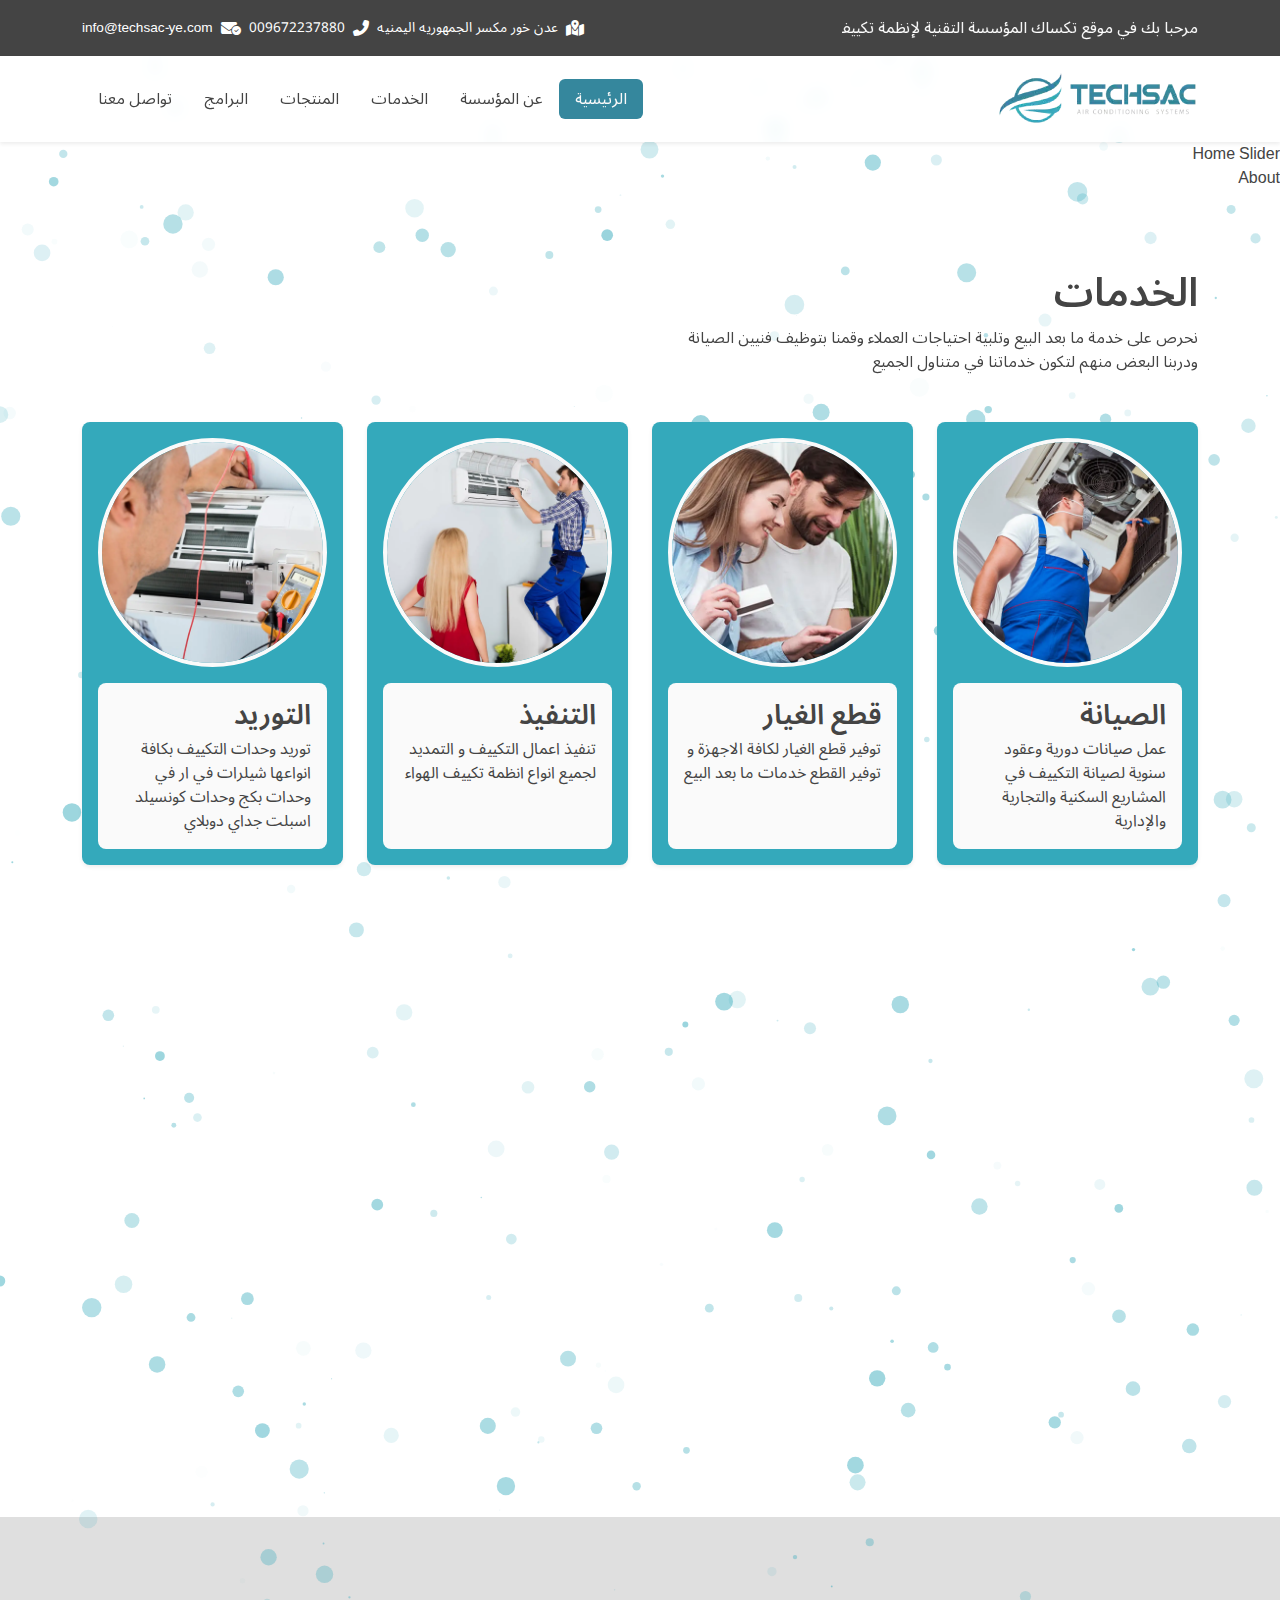
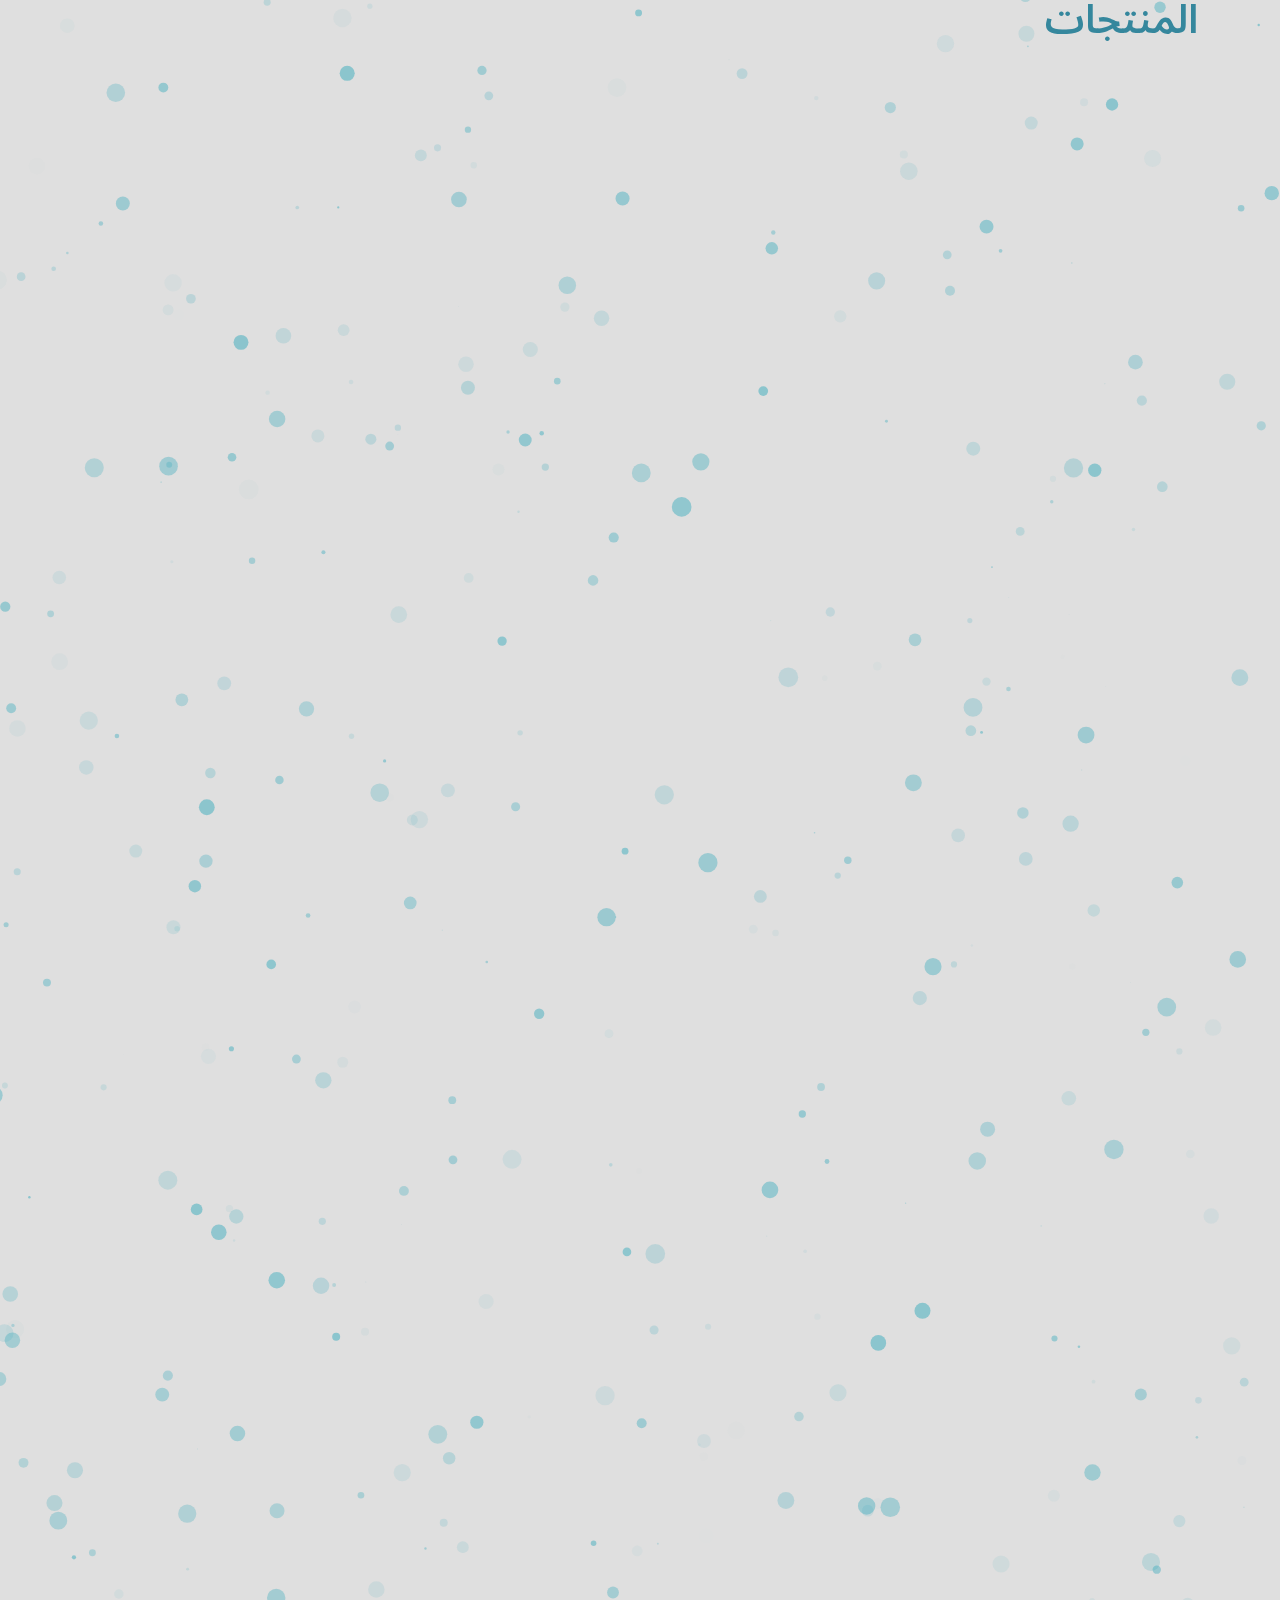
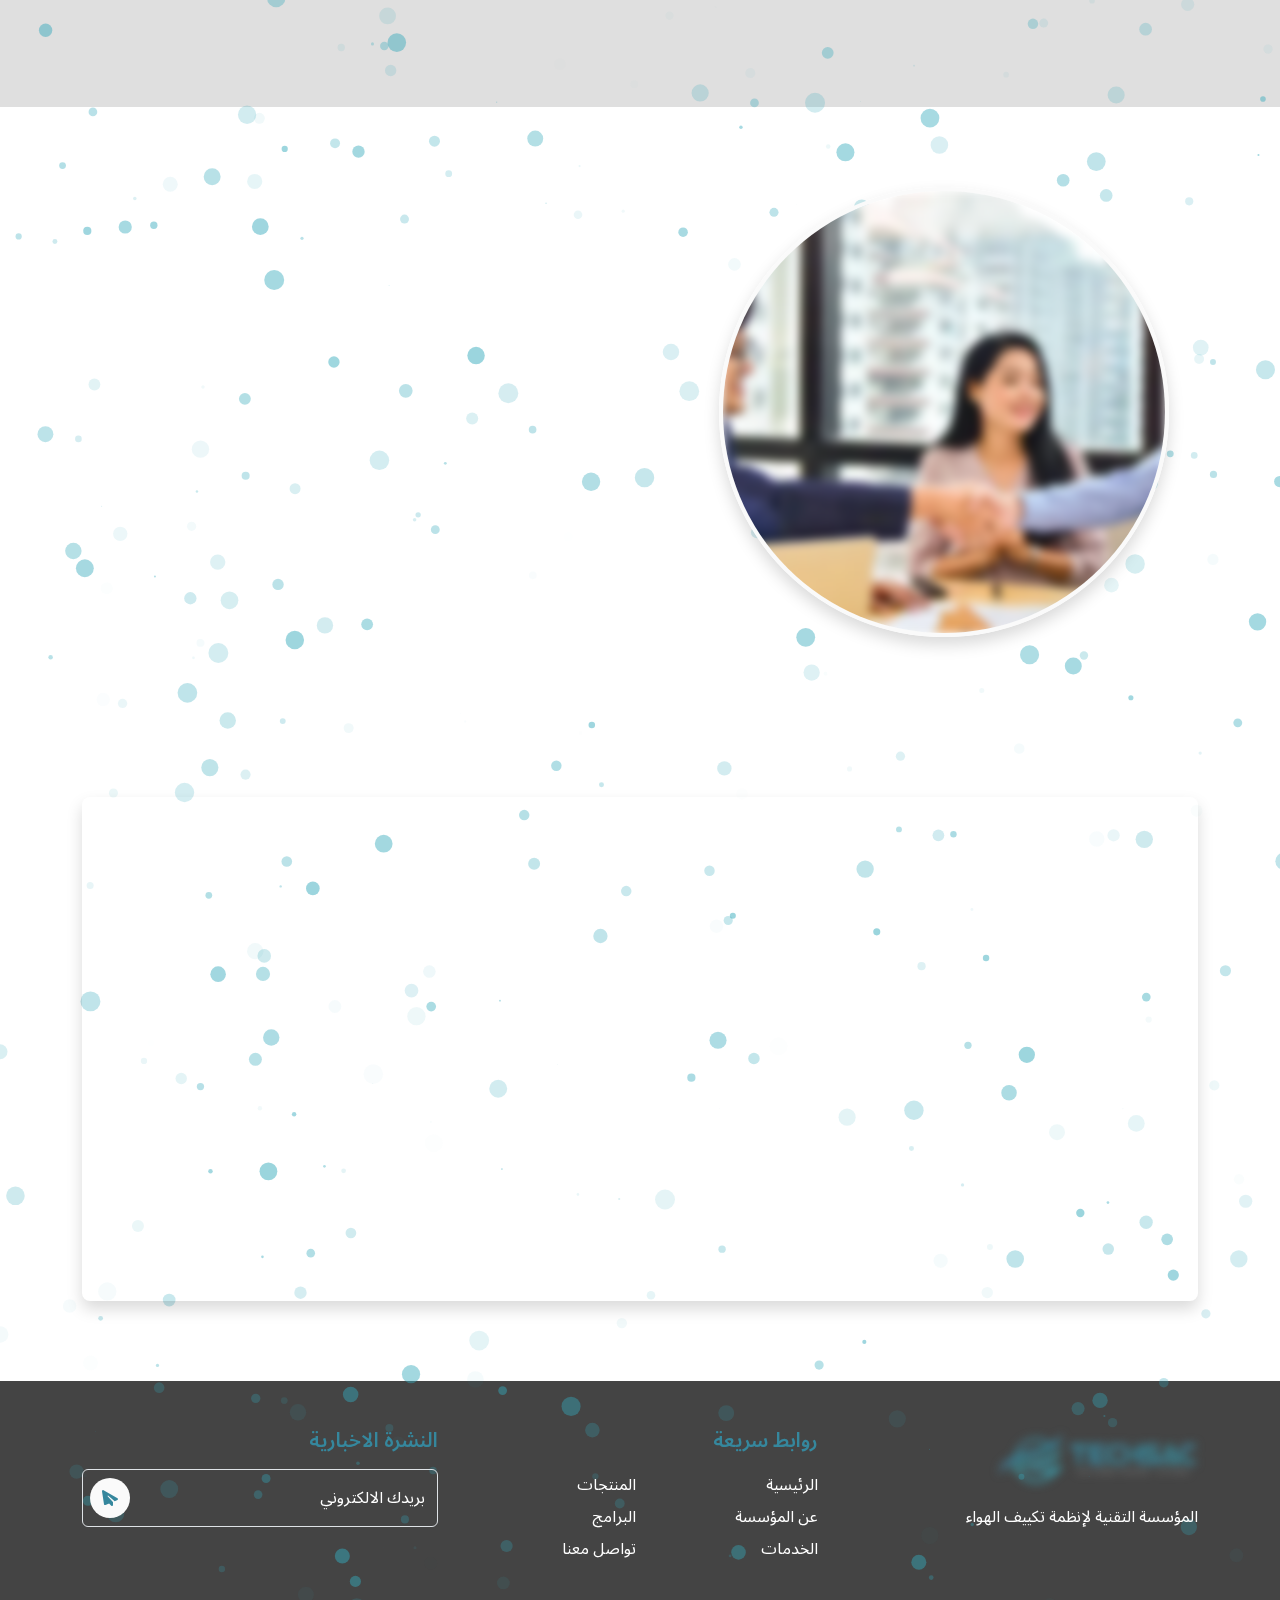
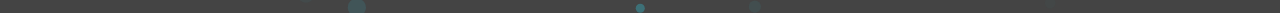
==== index.html @ d9cc4675 "add main files" ====
<!DOCTYPE html>
<html lang="ar" dir="rtl">
  <head>
    <meta charset="UTF-8" />
    <meta name="viewport" content="width=device-width, initial-scale=1.0" />
    <meta name="description" content="" />
    <meta name="keywords" content="" />
    <link rel="shortcut icon" href="favicon.ico" type="image/x-icon" />
    <title>
      تكساك المؤسسة التقنية &#8211; موقع تكساك المؤسسة التقنية لإنظمة تكييف
      الهواء
    </title>

    <link rel="stylesheet" href="icons/css/all.min.css" />
    <link
      rel="stylesheet"
      href="css/bootstrap-5.3.2/css/bootstrap.rtl.min.css"
    />
    <link rel="stylesheet" href="css/animate.min.css" />
    <link rel="stylesheet" href="css/aos.css" />
    <link rel="stylesheet" href="css/main.css" />
  </head>
  <body class="position-relative">
    <!-- Particles -->
    <div id="particles-js" class="particles-js"></div>

    <!-- Animated Cursor -->
    <div id="animatedCursor" class="cursor"></div>

    <div class="w-100 d-flex flex-column justify-content-between app">
      <!-- Start of Top Nav -->
      <div class="top-nav py-3 bg-dark text-white position-relative z-3">
        <div class="container">
          <div class="row justify-content-between align-items-center">
            <div class="col-12 col-lg-4">
              <div class="marque w-100">
                <div>
                  مرحبا بك في موقع تكساك المؤسسة التقنية لإنظمة تكييف الهواء
                </div>
              </div>
            </div>

            <div class="col-lg d-none d-lg-block">
              <div class="d-flex align-items-center gap-2 justify-content-end">
                <div class="d-flex align-items-center gap-2">
                  <i class="fa-solid fa-map-location-dot"></i>
                  <span class="text-sm">عدن خور مكسر الجمهوريه اليمنيه</span>
                </div>

                <a
                  href="tel:009672237880"
                  class="d-flex align-items-center gap-2"
                >
                  <i class="fa-solid fa-phone-flip"></i>
                  <span class="text-sm">009672237880</span>
                </a>

                <a
                  href="mailto:info@techsac-ye.com"
                  class="d-flex align-items-center gap-2"
                >
                  <i class="fa-solid fa-envelope-circle-check"></i>
                  <span class="text-sm">info@techsac-ye.com</span>
                </a>
              </div>
            </div>
          </div>
        </div>
      </div>
      <!-- End of Top Nav -->

      <!-- Start of Navbar -->
      <nav
        id="navbar-example2"
        class="navbar navbar-expand-lg position-sticky top-0 shadow-sm"
      >
        <div class="container">
          <a class="navbar-brand" href="index.html">
            <img
              src="images/logo.webp"
              data-src="images/logo.webp"
              alt="logo"
              width="200"
              height="60"
              class="lazy blur-up"
            />
          </a>

          <button
            class="navbar-toggler"
            type="button"
            data-bs-toggle="collapse"
            data-bs-target="#navbarMobileContent"
            aria-controls="navbarMobileContent"
            aria-expanded="false"
            aria-label="Toggle navigation"
          >
            <span class="navbar-toggler-icon"></span>
          </button>

          <div
            class="collapse navbar-collapse justify-content-lg-end"
            id="navbarMobileContent"
          >
            <ul class="nav nav-pills">
              <li class="nav-item">
                <a class="nav-link" href="#home">الرئيسية</a>
              </li>
              <li class="nav-item">
                <a class="nav-link" href="#about">عن المؤسسة</a>
              </li>
              <li class="nav-item">
                <a class="nav-link" href="#services">الخدمات</a>
              </li>
              <li class="nav-item">
                <a class="nav-link" href="#products">المنتجات</a>
              </li>
              <li class="nav-item">
                <a class="nav-link" href="#programs">البرامج</a>
              </li>
              <li class="nav-item">
                <a class="nav-link" href="#contact">تواصل معنا</a>
              </li>
            </ul>
          </div>
        </div>
      </nav>
      <!-- End of Navbar -->

      <!-- Start of Content -->
      <main
        data-bs-spy="scroll"
        data-bs-target="#navbar-example2"
        data-bs-root-margin="0px 0px -40%"
        data-bs-smooth-scroll="true"
        class="w-100 flex-grow-1"
        tabindex="0"
      >
        <section id="home">Home Slider</section>
        <section id="about">About</section>

        <!-- Start of Services -->
        <section id="services" class="services py-large">
          <div class="container">
            <div class="row mb-5 position-relative z-3">
              <div class="col-12 col-md-6">
                <h2 class="h1 fw-semibold text-dark mb-2">الخدمات</h2>
                <p class="mb-0">
                  نحرص على خدمة ما بعد البيع وتلبية احتياجات العملاء وقمنا
                  بتوظيف فنيين الصيانة ودربنا البعض منهم لتكون خدماتنا في متناول
                  الجميع
                </p>
              </div>
            </div>

            <div class="row gy-4">
              <div
                class="col-12 col-sm-6 col-md-4 col-xl-3 position-relative z-3"
                data-aos="fade-down-left"
              >
                <div class="service-item smooth">
                  <div class="service-item-img">
                    <img
                      src="images/service-1.webp"
                      data-src="images/service-1.webp"
                      alt="service 1"
                      class="lazy blur-up img-fluid smooth"
                    />
                  </div>
                  <div class="service-item-info">
                    <h3 class="fw-semibold service-item-title mb-1 smooth">
                      الصيانة
                    </h3>
                    <p class="mb-0">
                      عمل صيانات دورية وعقود سنوية لصيانة التكييف في المشاريع
                      السكنية والتجارية والإدارية
                    </p>
                  </div>
                </div>
              </div>

              <div
                class="col-12 col-sm-6 col-md-4 col-xl-3 position-relative z-3"
                data-aos="fade-down-left"
                data-aos-delay="100"
              >
                <div class="service-item smooth">
                  <div class="service-item-img">
                    <img
                      src="images/service-2.webp"
                      data-src="images/service-2.webp"
                      alt="service 1"
                      class="lazy blur-up img-fluid smooth"
                    />
                  </div>
                  <div class="service-item-info">
                    <h3 class="fw-semibold service-item-title mb-1 smooth">
                      قطع الغيار
                    </h3>
                    <p class="mb-0">
                      توفير قطع الغيار لكافة الاجهزة و توفير القطع خدمات ما بعد
                      البيع
                    </p>
                  </div>
                </div>
              </div>

              <div
                class="col-12 col-sm-6 col-md-4 col-xl-3 position-relative z-3"
                data-aos="fade-down-left"
                data-aos-delay="200"
              >
                <div class="service-item smooth">
                  <div class="service-item-img">
                    <img
                      src="images/service-3.webp"
                      data-src="images/service-3.webp"
                      alt="service 1"
                      class="lazy blur-up img-fluid smooth"
                    />
                  </div>
                  <div class="service-item-info">
                    <h3 class="fw-semibold service-item-title mb-1 smooth">
                      التنفيذ
                    </h3>
                    <p class="mb-0">
                      تنفيذ اعمال التكييف و التمديد لجميع انواع انظمة تكييف
                      الهواء
                    </p>
                  </div>
                </div>
              </div>

              <div
                class="col-12 col-sm-6 col-md-4 col-xl-3 position-relative z-3"
                data-aos="fade-down-left"
                data-aos-delay="300"
              >
                <div class="service-item smooth">
                  <div class="service-item-img">
                    <img
                      src="images/service-4.webp"
                      data-src="images/service-4.webp"
                      alt="service 1"
                      class="lazy blur-up img-fluid smooth"
                    />
                  </div>
                  <div class="service-item-info">
                    <h3 class="fw-semibold service-item-title mb-1 smooth">
                      التوريد
                    </h3>
                    <p class="mb-0">
                      توريد وحدات التكييف بكافة انواعها شيلرات في ار في وحدات
                      بكج وحدات كونسيلد اسبلت جداي دوبلاي
                    </p>
                  </div>
                </div>
              </div>

              <div
                class="col-12 col-sm-6 col-md-4 col-xl-3 position-relative z-3"
                data-aos="fade-down-left"
                data-aos-delay="400"
              >
                <div class="service-item smooth">
                  <div class="service-item-img">
                    <img
                      src="images/service-5.webp"
                      data-src="images/service-5.webp"
                      alt="service 1"
                      class="lazy blur-up img-fluid smooth"
                    />
                  </div>
                  <div class="service-item-info">
                    <h3 class="fw-semibold service-item-title mb-1 smooth">
                      خدمات ما بعد البيع
                    </h3>
                    <p class="mb-0">
                      جميع خدمات الضمان و الصيانة المقدمة من قبلنا معتمدة من
                      الشركات المصعة حيث يتولى صيانة جهازك مهندسون محترفون و
                      معتمدون و ستتم الصيانة باستخدام قطع الغيار الاصلية
                    </p>
                  </div>
                </div>
              </div>

              <div
                class="col-12 col-sm-6 col-md-4 col-xl-3 position-relative z-3"
                data-aos="fade-down-left"
                data-aos-delay="500"
              >
                <div class="service-item smooth">
                  <div class="service-item-img">
                    <img
                      src="images/service-6.webp"
                      data-src="images/service-6.webp"
                      alt="service 1"
                      class="lazy blur-up img-fluid smooth"
                    />
                  </div>
                  <div class="service-item-info">
                    <h3 class="fw-semibold service-item-title mb-1 smooth">
                      التصميم
                    </h3>
                    <p class="mb-0">
                      تقديم التصاميم المناسبة و المواصفات القياسية للمشروع حسب
                      الانظمة المقترحة
                    </p>
                  </div>
                </div>
              </div>

              <div
                class="col-12 col-sm-6 col-md-4 col-xl-3 position-relative z-3"
                data-aos="fade-down-left"
                data-aos-delay="600"
              >
                <div class="service-item smooth">
                  <div class="service-item-img">
                    <img
                      src="images/service-7.webp"
                      data-src="images/service-7.webp"
                      alt="service 1"
                      class="lazy blur-up img-fluid smooth"
                    />
                  </div>
                  <div class="service-item-info">
                    <h3 class="fw-semibold service-item-title mb-1 smooth">
                      دراسة المشاريع
                    </h3>
                    <p class="mb-0">
                      عمل دراسات للمشاريع لدراسة الاحمال و تقديم الحلول المناسبة
                      لاختيار نوع التكييف لكل مشروع حسب مواصفاته
                    </p>
                  </div>
                </div>
              </div>
            </div>
          </div>
        </section>
        <!-- End of Services -->

        <!-- Start of Products Section -->
        <section id="products" class="products py-large overflow-hidden">
          <div class="container">
            <div class="position-relative z-3">
              <h2 class="fw-semibold h1 mb-5 text-main">المنتجات</h2>

              <ul class="products-grid">
                <li class="product-item smooth" data-aos="zoom-out-left">
                  <img
                    src="images/product-1.webp"
                    data-src="images/product-1.webp"
                    alt="product-1"
                    class="lazy blur-up img-fluid smooth"
                  />
                  <a href="#" class="product-action smooth"
                    >وحدات معالجة الهواء وأنظمة التهوية</a
                  >
                </li>

                <li
                  class="product-item smooth"
                  data-aos="zoom-out-left"
                  data-aos-delay="100"
                >
                  <img
                    src="images/product-2.webp"
                    data-src="images/product-2.webp"
                    alt="product-1"
                    class="lazy blur-up img-fluid smooth"
                  />
                  <a href="#" class="product-action smooth"
                    >المبرّدات وتجهيزات جانب الهواء</a
                  >
                </li>

                <li
                  class="product-item smooth"
                  data-aos="zoom-out-left"
                  data-aos-delay="200"
                >
                  <img
                    src="images/product-3.webp"
                    data-src="images/product-3.webp"
                    alt="product-1"
                    class="lazy blur-up img-fluid smooth"
                  />
                  <a href="#" class="product-action smooth">نظام VRV</a>
                </li>

                <li
                  class="product-item smooth"
                  data-aos="zoom-out-left"
                  data-aos-delay="300"
                >
                  <img
                    src="images/product-4.webp"
                    data-src="images/product-4.webp"
                    alt="product-1"
                    class="lazy blur-up img-fluid smooth"
                  />
                  <a href="#" class="product-action smooth"
                    >الوحدات المثبتة على الجدار</a
                  >
                </li>

                <li
                  class="product-item smooth"
                  data-aos="zoom-out-left"
                  data-aos-delay="400"
                >
                  <img
                    src="images/product-5.webp"
                    data-src="images/product-5.webp"
                    alt="product-1"
                    class="lazy blur-up img-fluid smooth"
                  />
                  <a href="#" class="product-action smooth"
                    >وحدات الوشائع ذات المراوح</a
                  >
                </li>

                <li
                  class="product-item smooth"
                  data-aos="zoom-out-left"
                  data-aos-delay="500"
                >
                  <img
                    src="images/product-6.webp"
                    data-src="images/product-6.webp"
                    alt="product-1"
                    class="lazy blur-up img-fluid smooth"
                  />
                  <a href="#" class="product-action smooth">أنظمة التحكم</a>
                </li>

                <li
                  class="product-item smooth"
                  data-aos="zoom-out-left"
                  data-aos-delay="600"
                >
                  <img
                    src="images/product-7.webp"
                    data-src="images/product-7.webp"
                    alt="product-1"
                    class="lazy blur-up img-fluid smooth"
                  />
                  <a href="#" class="product-action smooth"
                    >الوحدات المعلقة على السقف</a
                  >
                </li>

                <li
                  class="product-item smooth"
                  data-aos="zoom-out-left"
                  data-aos-delay="700"
                >
                  <img
                    src="images/product-8.webp"
                    data-src="images/product-8.webp"
                    alt="product-1"
                    class="lazy blur-up img-fluid smooth"
                  />
                  <a href="#" class="product-action smooth">
                    الوحدات المخفية في الأسقف</a
                  >
                </li>

                <li
                  class="product-item smooth"
                  data-aos="zoom-out-left"
                  data-aos-delay="800"
                >
                  <img
                    src="images/product-9.webp"
                    data-src="images/product-9.webp"
                    alt="product-1"
                    class="lazy blur-up img-fluid smooth"
                  />
                  <a href="#" class="product-action smooth"> وحدة الكاسيت</a>
                </li>

                <li
                  class="product-item smooth"
                  data-aos="zoom-out-left"
                  data-aos-delay="900"
                >
                  <img
                    src="images/product-10.webp"
                    data-src="images/product-10.webp"
                    alt="product-1"
                    class="lazy blur-up img-fluid smooth"
                  />
                  <a href="#" class="product-action smooth">
                    الوحدات الواقفة على الأرض المخفية</a
                  >
                </li>

                <li
                  class="product-item smooth"
                  data-aos="zoom-out-left"
                  data-aos-delay="1000"
                >
                  <img
                    src="images/product-11.webp"
                    data-src="images/product-11.webp"
                    alt="product-1"
                    class="lazy blur-up img-fluid smooth"
                  />
                  <a href="#" class="product-action smooth"
                    >وحدات الأسطح | Daikin</a
                  >
                </li>

                <li
                  class="product-item smooth"
                  data-aos="zoom-out-left"
                  data-aos-delay="1100"
                >
                  <img
                    src="images/product-12.webp"
                    data-src="images/product-12.webp"
                    alt="product-1"
                    class="lazy blur-up img-fluid smooth"
                  />
                  <a href="#" class="product-action smooth">
                    الوحدات الواقفة على الأرض</a
                  >
                </li>

                <li
                  class="product-item smooth"
                  data-aos="zoom-out-left"
                  data-aos-delay="1200"
                >
                  <img
                    src="images/product-13.webp"
                    data-src="images/product-13.webp"
                    alt="product-1"
                    class="lazy blur-up img-fluid smooth"
                  />
                  <a href="#" class="product-action smooth">تنقية الهواء </a>
                </li>

                <li
                  class="product-item smooth"
                  data-aos="zoom-out-left"
                  data-aos-delay="1300"
                >
                  <img
                    src="images/product-14.webp"
                    data-src="images/product-14.webp"
                    alt="product-1"
                    class="lazy blur-up img-fluid smooth"
                  />
                  <a href="#" class="product-action smooth">
                    Pre Fabricated Modular Solution
                  </a>
                </li>

                <li
                  class="product-item smooth"
                  data-aos="zoom-out-left"
                  data-aos-delay="1400"
                >
                  <img
                    src="images/product-15.webp"
                    data-src="images/product-15.webp"
                    alt="product-1"
                    class="lazy blur-up img-fluid smooth"
                  />
                  <a href="#" class="product-action smooth">التجميد</a>
                </li>

                <li
                  class="product-item smooth"
                  data-aos="zoom-out-left"
                  data-aos-delay="1500"
                >
                  <img
                    src="images/product-16.webp"
                    data-src="images/product-16.webp"
                    alt="product-1"
                    class="lazy blur-up img-fluid smooth"
                  />
                  <a href="#" class="product-action smooth">
                    Daikin Air filtration Unit
                  </a>
                </li>
              </ul>
            </div>
          </div>
        </section>
        <!-- End of Products Section -->

        <!-- Start of Programs -->
        <section id="programs" class="programs py-large overflow-hidden">
          <div class="container">
            <div
              class="d-flex flex-column flex-md-row align-items-center gap-5 justify-content-center"
            >
              <div
                class="programs-img shadow mx-auto animate__animated animate__delay-1s animate__bounce animate__slower animate__infinite"
              >
                <img
                  src="images/program.webp"
                  data-src="images/program.webp"
                  alt="programs"
                  width="530"
                  height="400"
                  class="lazy blur-up img-fluid"
                />
              </div>

              <div
                class="program-info shadow-lg px-4 py-5 text-white mx-auto"
                data-aos="fade-right"
              >
                <h2 class="h1 fw-semibold mb-4">البرنامج</h2>
                <ul>
                  <li class="prgoram-item d-flex align-items-center gap-3 py-2">
                    <div class="icon">
                      <i class="fa-solid fa-check-double"></i>
                    </div>
                    <p class="mb-0">
                      نسعى حالياً للتنسيق مع الجهات الحكومية لمعرفة مشاريعهم
                      المستقبليه وخططهم
                    </p>
                  </li>
                  <li class="prgoram-item d-flex align-items-center gap-3 py-2">
                    <div class="icon">
                      <i class="fa-solid fa-check-double"></i>
                    </div>
                    <p class="mb-0">نجري مسح للاسواق في مختلف المناطق</p>
                  </li>
                  <li class="prgoram-item d-flex align-items-center gap-3 py-2">
                    <div class="icon">
                      <i class="fa-solid fa-check-double"></i>
                    </div>
                    <p class="mb-0">
                      معرفة حجم السوق حيث اننا نسعى الى الحصول على اكبر حصة في
                      سوق اجهزة التكييف بمختلف انواعها
                    </p>
                  </li>
                </ul>
              </div>
            </div>
          </div>
        </section>
        <!-- End of Programs -->

        <!-- Start of Contact Section -->
        <section id="contact" class="contact py-large overflow-hidden">
          <div class="container">
            <div
              class="d-md-flex position-relative z-3 w-100 shadow"
              style="border-radius: var(--radius, 8px)"
            >
              <!-- Start of Contact Info -->
              <div
                class="contact-info px-4 py-5 text-white"
                data-aos="fade-left"
              >
                <div class="mb-5">
                  <h2 class="h1 fw-semibold mb-2">تواصل معنا</h2>
                  <p class="mb-0">
                    تواصل معنا عبر الرسائل و سيتم الرد عليك في اسرع وقت
                  </p>
                </div>

                <ul>
                  <li
                    class="d-flex align-items-center gap-3 py-2"
                    data-aos="fade-down-left"
                    data-aos-delay="500"
                  >
                    <span
                      class="icon d-flex justify-content-center align-items-center rounded-circle flex-shrink-0 animate__animated animate__pulse animate__delay-1s animate__infinite animate__slow"
                    >
                      <i class="fa-solid fa-map-location-dot fa-lg"></i>
                    </span>
                    <address class="mb-0">
                      <h3 class="h4 mb-0 fw-semibold mb-1">العنوان</h3>
                      <p class="mb-0">عدن خور مكسر الجمهوريه اليمنيه</p>
                    </address>
                  </li>

                  <li
                    class="py-2"
                    data-aos="fade-down-left"
                    data-aos-delay="600"
                  >
                    <a
                      href="tel:009672237880"
                      class="d-flex align-items-center gap-3"
                    >
                      <span
                        class="icon d-flex justify-content-center align-items-center rounded-circle flex-shrink-0 animate__animated animate__pulse animate__delay-1s animate__infinite animate__slow"
                      >
                        <i class="fa-solid fa-phone-flip fa-lg"></i>
                      </span>
                      <div>
                        <h3 class="h4 mb-0 fw-semibold mb-1">الهاتف</h3>
                        <p class="mb-0">009672237880</p>
                      </div>
                    </a>
                  </li>

                  <li
                    class="py-2"
                    data-aos="fade-down-left"
                    data-aos-delay="700"
                  >
                    <a
                      href="mailto:info@techsac-ye.com"
                      class="d-flex align-items-center gap-3"
                    >
                      <span
                        class="icon d-flex justify-content-center align-items-center rounded-circle flex-shrink-0 animate__animated animate__pulse animate__delay-1s animate__infinite animate__slow"
                      >
                        <i class="fa-solid fa-envelope-circle-check fa-lg"></i>
                      </span>
                      <div>
                        <h3 class="h4 mb-0 fw-semibold mb-1">
                          البريد الالكتروني
                        </h3>
                        <p class="mb-0">info@techsac-ye.com</p>
                      </div>
                    </a>
                  </li>
                </ul>
              </div>
              <!-- End of Contact Info -->

              <!-- Start of Contact Form -->
              <form class="contact-form px-4 py-5" data-aos="fade-right">
                <div class="form-floating mb-4">
                  <input
                    type="text"
                    class="form-control"
                    id="userName"
                    placeholder="الاسم"
                  />
                  <label for="userName">الاسم</label>
                </div>

                <div class="form-floating mb-4">
                  <input
                    type="text"
                    class="form-control"
                    id="userEmail"
                    placeholder="البريد الالكتروني"
                  />
                  <label for="userEmail">البريد الالكتروني</label>
                </div>

                <div class="form-floating mb-4">
                  <textarea
                    class="form-control"
                    placeholder="الرسالة"
                    id="userMessage"
                  ></textarea>
                  <label for="userMessage">الرسالة</label>
                </div>

                <button type="submit" class="btn btn-main w-100">
                  <span class="position-relative">ارسال الرسالة</span>
                </button>
              </form>
              <!-- End of Contact Form -->
            </div>
          </div>
        </section>
        <!-- End of Contact Section -->
      </main>
      <!-- End of Content -->

      <!-- Start of Footer -->
      <footer class="bg-dark py-5 text-white footer">
        <div class="container position-relative z-3">
          <div class="row gy-4">
            <div class="col-12 col-sm-5 col-md-4">
              <img
                src="images/logo.webp"
                data-src="images/logo.webp"
                alt="logo"
                width="200"
                height="60"
                class="lazy blur-up img-fluid"
              />
              <p class="mb-0 mt-3">المؤسسة التقنية لإنظمة تكييف الهواء</p>
            </div>

            <div class="col-12 col-sm col-md-4">
              <h2 class="h5 fw-semibold text-main">روابط سريعة</h2>
              <ul class="links mt-3">
                <li class="nav-item">
                  <a class="nav-link" href="#home"> الرئيسية </a>
                </li>
                <li class="nav-item">
                  <a class="nav-link" href="#about"> عن المؤسسة </a>
                </li>
                <li class="nav-item">
                  <a class="nav-link" href="#services"> الخدمات </a>
                </li>
                <li class="nav-item">
                  <a class="nav-link" href="#products"> المنتجات </a>
                </li>
                <li class="nav-item">
                  <a class="nav-link" href="#programs"> البرامج </a>
                </li>
                <li class="nav-item">
                  <a class="nav-link" href="#contact"> تواصل معنا </a>
                </li>
              </ul>
            </div>

            <div class="col-12 col-md-4">
              <h2 class="h5 fw-semibold text-main">النشرة الاخبارية</h2>
              <form class="form-floating position-relative mt-3 newsletter">
                <input
                  type="email"
                  class="form-control"
                  id="newsLetterInput"
                  placeholder="أدخل بريدك الالكنروني"
                />
                <label for="newsLetterInput">بريدك الالكتروني</label>

                <button type="submit">
                  <i class="fa-solid fa-paper-plane"></i>
                </button>
              </form>
            </div>
          </div>
        </div>
      </footer>
      <!-- End of Footer -->
    </div>

    <script src="js/bootstrap-5.3.2/js/bootstrap.bundle.min.js" defer></script>
    <script src="js/jquery-3.6.0.min.js" defer></script>
    <script src="js/lazyload.min.js" defer></script>
    <script src="js/aos.js" defer></script>
    <script src="js/particles.min.js" defer></script>
    <script src="js/main.js" defer></script>
  </body>
</html>
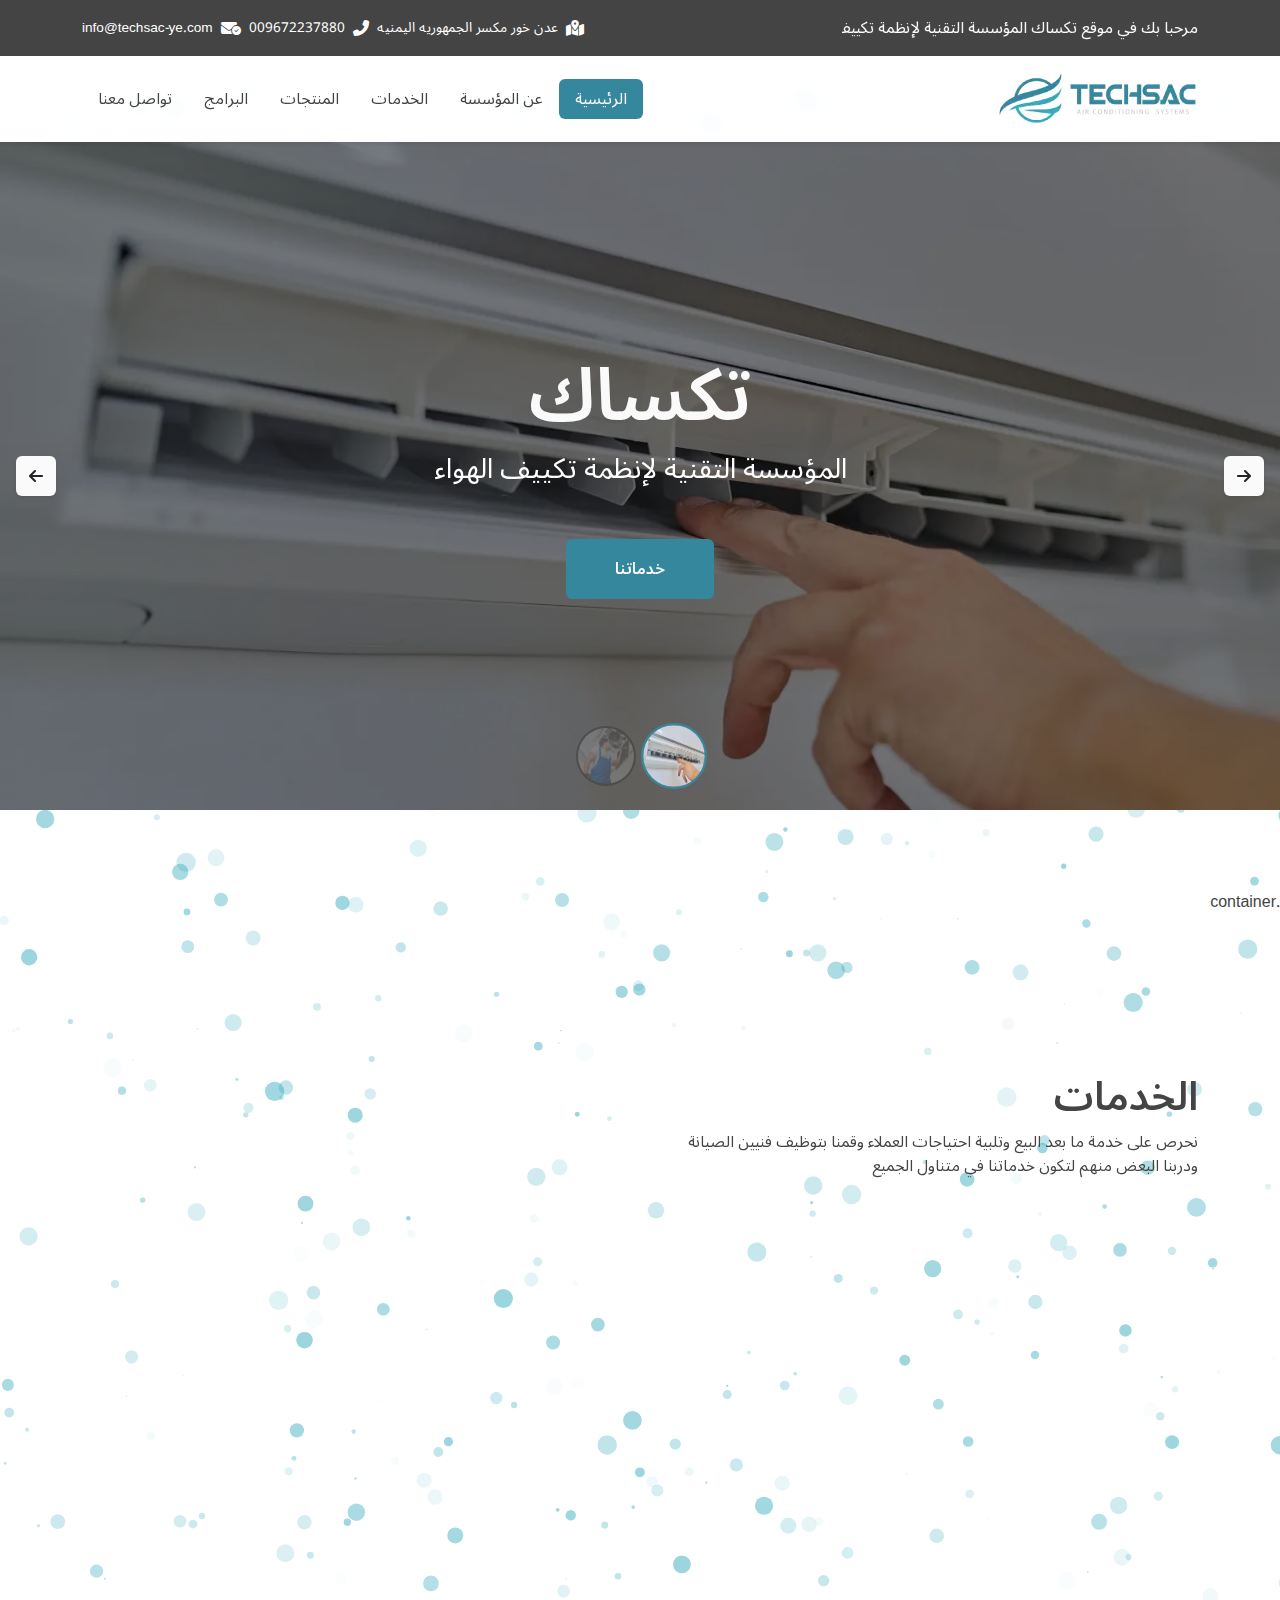
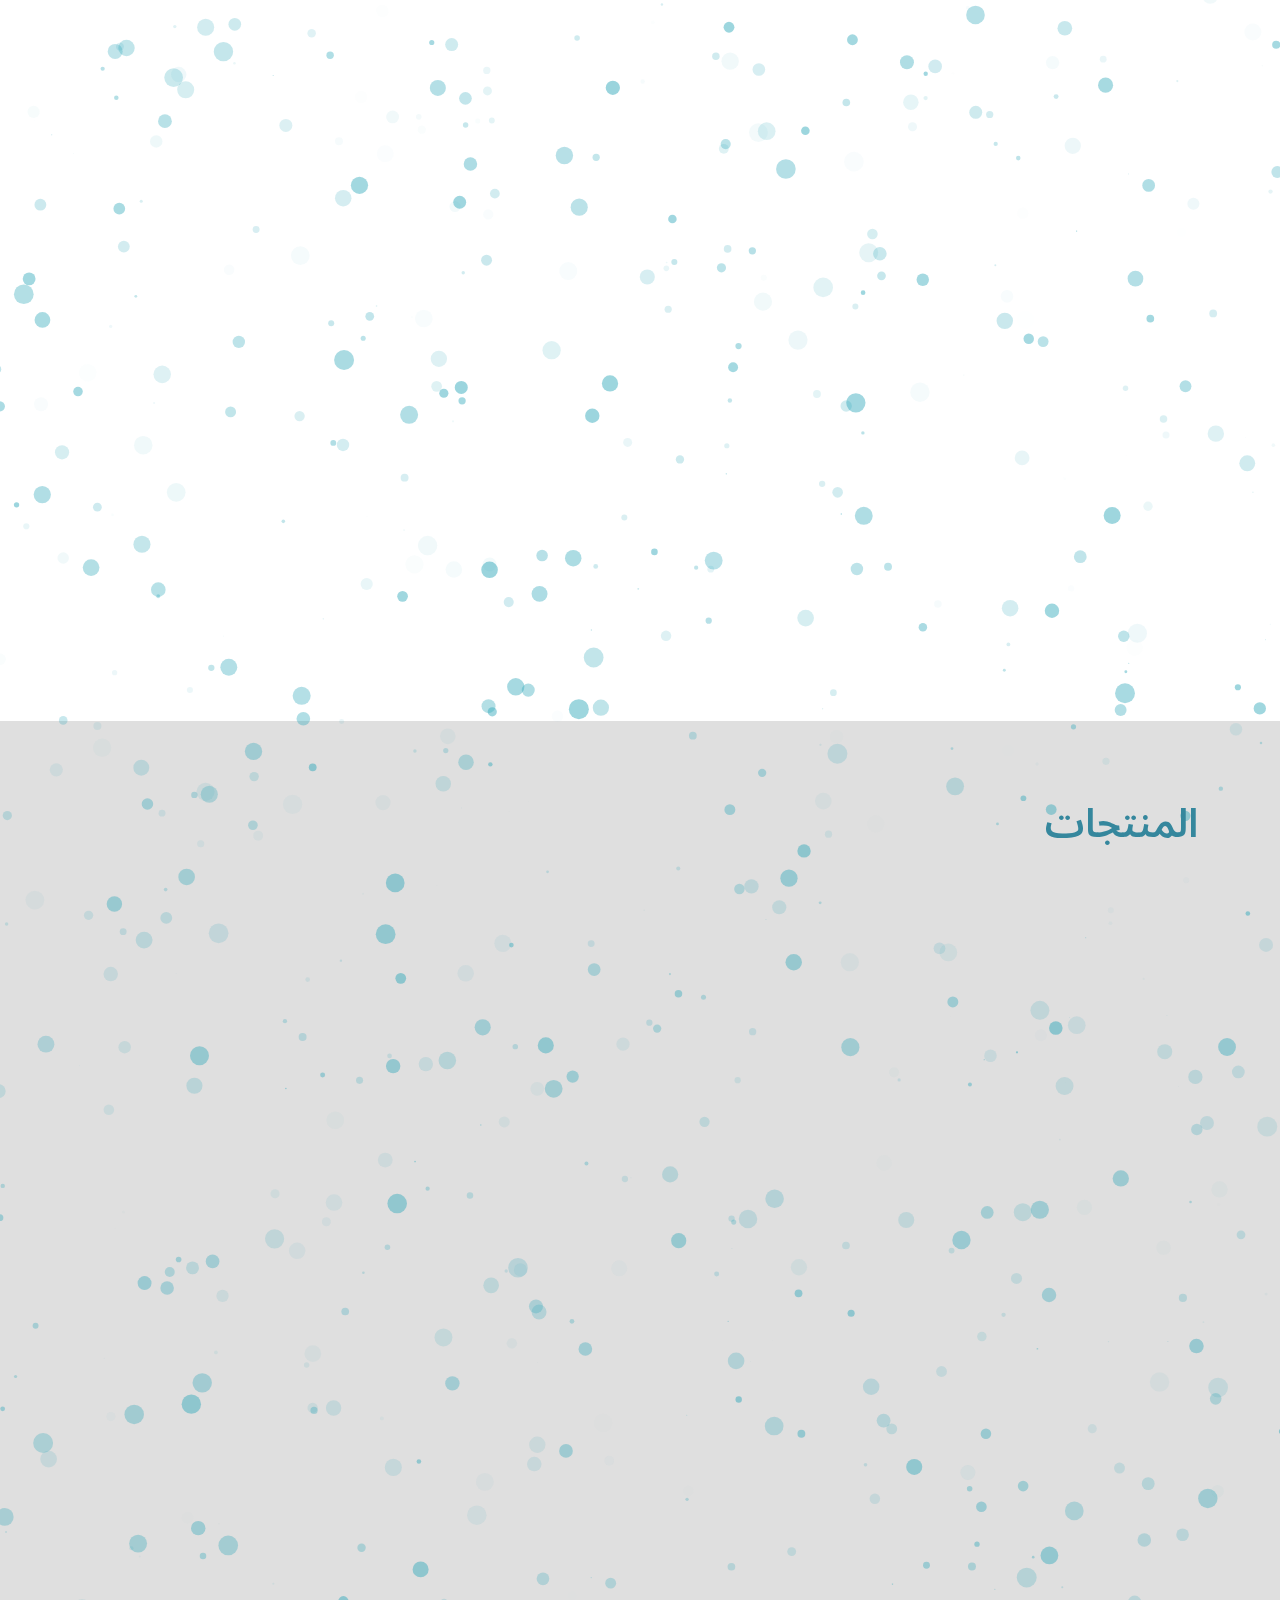
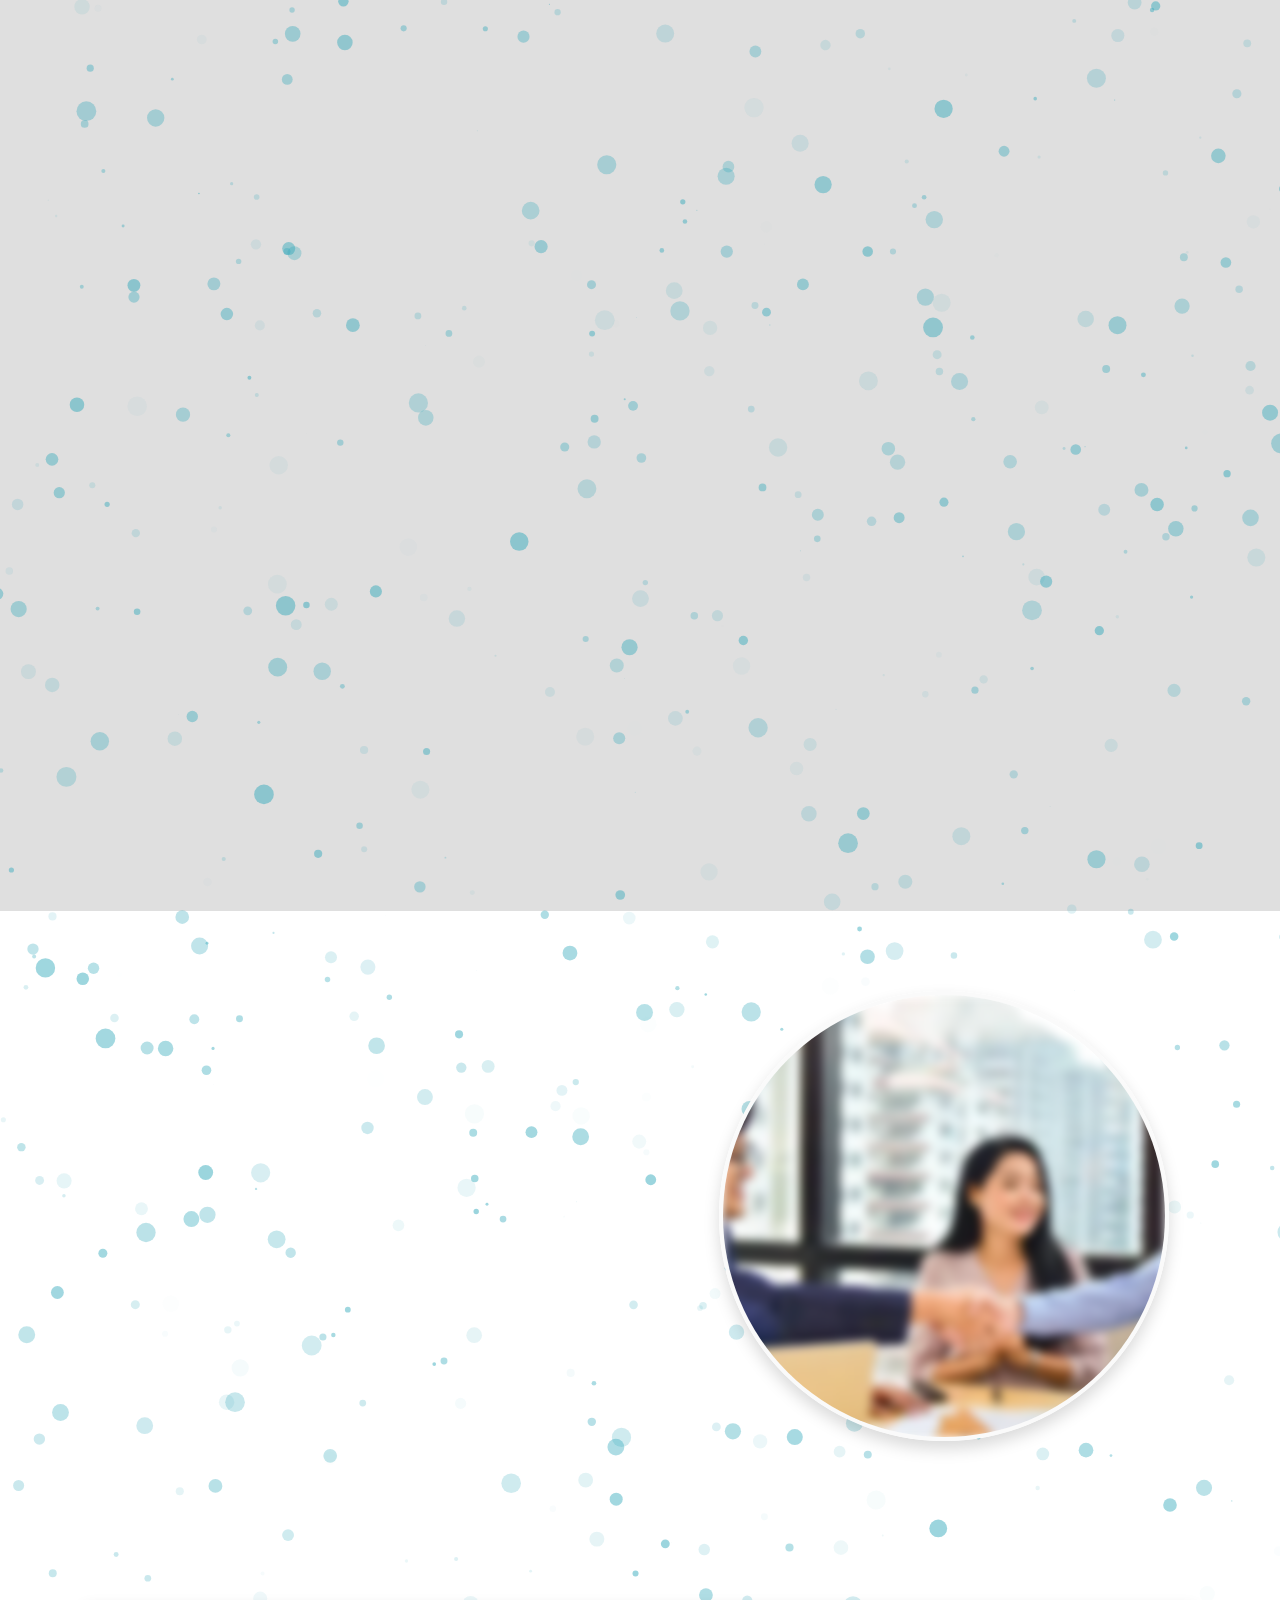
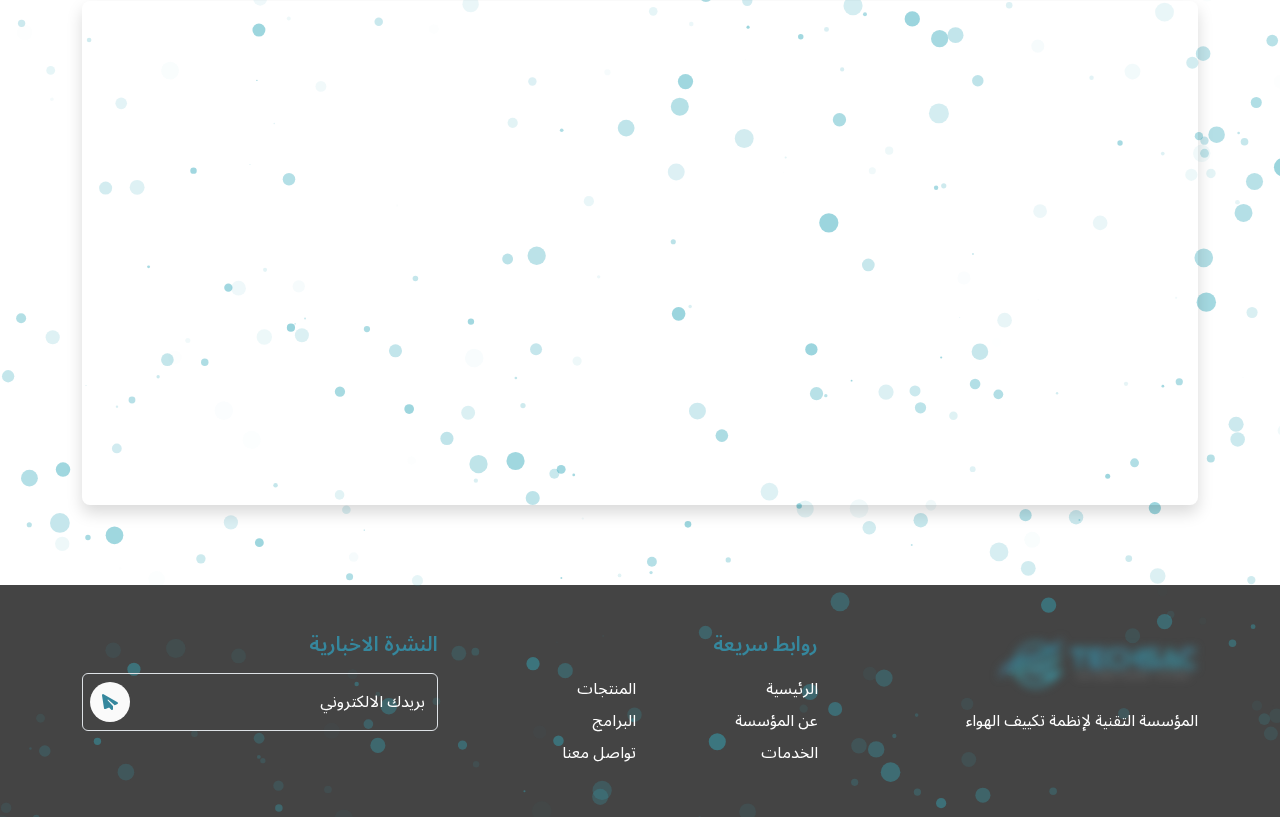
==== commit 3bf73af3: "add banner" ====
--- a/index.html
+++ b/index.html
@@ -16,6 +16,7 @@
       rel="stylesheet"
       href="css/bootstrap-5.3.2/css/bootstrap.rtl.min.css"
     />
+    <link rel="stylesheet" href="css/swiper-bundle.min.css" />
     <link rel="stylesheet" href="css/animate.min.css" />
     <link rel="stylesheet" href="css/aos.css" />
     <link rel="stylesheet" href="css/main.css" />
@@ -136,8 +137,110 @@
         class="w-100 flex-grow-1"
         tabindex="0"
       >
-        <section id="home">Home Slider</section>
-        <section id="about">About</section>
+        <!-- Start of Banner Section -->
+        <section id="home" class="banner-slider">
+          <div class="swiper z-3" id="bannerSlider">
+            <div class="swiper-wrapper">
+              <div class="swiper-slide overflow-hidden">
+                <div class="slide-item" data-swiper-parallax-x="35%">
+                  <img
+                    data-src="images/banner-2.webp"
+                    alt="banner 1"
+                    class="slide-item-img swiper-lazy"
+                  />
+                  <div class="swiper-lazy-preloader"></div>
+                  <div class="container">
+                    <div class="slide-item-info">
+                      <h1
+                        data-swiper-parallax="-700"
+                        data-swiper-parallax-duration="1500"
+                        data-swiper-parallax-opacity="0"
+                        class="slide-item-title"
+                      >
+                        تكساك
+                      </h1>
+                      <p
+                        class="fs-3 text-white mb-5"
+                        data-swiper-parallax="-1000"
+                        data-swiper-parallax-duration="1700"
+                        data-swiper-parallax-opacity="0"
+                      >
+                        المؤسسة التقنية لإنظمة تكييف الهواء
+                      </p>
+
+                      <a
+                        href="#services"
+                        class="btn btn-main px-5"
+                        data-swiper-parallax="-1000"
+                        data-swiper-parallax-duration="1700"
+                        data-swiper-parallax-opacity="0"
+                      >
+                        <span class="position-relative">خدماتنا</span>
+                      </a>
+                    </div>
+                  </div>
+                </div>
+              </div>
+
+              <div class="swiper-slide overflow-hidden">
+                <div class="slide-item" data-swiper-parallax-x="35%">
+                  <img
+                    data-src="images/service-1.webp"
+                    alt="banner 1"
+                    class="slide-item-img swiper-lazy"
+                  />
+                  <div class="swiper-lazy-preloader"></div>
+                  <div class="container">
+                    <div class="slide-item-info">
+                      <h1
+                        data-swiper-parallax="-700"
+                        data-swiper-parallax-duration="1500"
+                        data-swiper-parallax-opacity="0"
+                        class="slide-item-title"
+                      >
+                        تكساك
+                      </h1>
+                      <p
+                        class="fs-3 text-white mb-5"
+                        data-swiper-parallax="-1000"
+                        data-swiper-parallax-duration="1700"
+                        data-swiper-parallax-opacity="0"
+                      >
+                        توريد وتركيب افضل المنتجات مثل
+                        <br />
+                        دايكن وترين وكارير وبترا ويورك وال جي
+                      </p>
+
+                      <a
+                        href="#services"
+                        class="btn btn-main px-5"
+                        data-swiper-parallax="-1000"
+                        data-swiper-parallax-duration="1700"
+                        data-swiper-parallax-opacity="0"
+                      >
+                        <span class="position-relative">خدماتنا</span>
+                      </a>
+                    </div>
+                  </div>
+                </div>
+              </div>
+            </div>
+
+            <button type="button" class="btn swiper-btn-next smooth">
+              <i class="fa-solid fa-arrow-right"></i>
+            </button>
+            <button type="button" class="btn swiper-btn-prev smooth">
+              <i class="fa-solid fa-arrow-left"></i>
+            </button>
+
+            <div class="swiper-pagination"></div>
+          </div>
+        </section>
+        <!-- End of Banner Section -->
+
+        <!-- Start of About Section -->
+        <section id="about" class="about py-large">.container</section>
+        <!-- End of About Section -->
 
         <!-- Start of Services -->
         <section id="services" class="services py-large">
@@ -839,7 +942,8 @@
     </div>
 
     <script src="js/bootstrap-5.3.2/js/bootstrap.bundle.min.js" defer></script>
-    <script src="js/jquery-3.6.0.min.js" defer></script>
+    <script src="js/swiper-8.4.6/js/swiper-bundle.min.js" defer></script>
+    <!-- <script src="js/jquery-3.6.0.min.js" defer></script> -->
     <script src="js/lazyload.min.js" defer></script>
     <script src="js/aos.js" defer></script>
     <script src="js/particles.min.js" defer></script>
--- a/css/main.css
+++ b/css/main.css
@@ -110,6 +110,9 @@
   overflow: hidden;
   z-index: 0;
   white-space: nowrap;
+  display: inline-flex;
+  justify-content: center;
+  align-items: center;
 }
 .btn.btn-main::before {
   content: "";
@@ -164,6 +167,102 @@
 }
 /* End of Top Nav */
 
+/* Start of Banner */
+.banner-slider .slide-item {
+  height: calc(90vh - 86px - 56px);
+  position: relative;
+  overflow: hidden;
+  display: flex;
+  align-items: center;
+  justify-content: center;
+}
+.banner-slider .slide-item::before {
+  content: "";
+  position: absolute;
+  top: 0;
+  left: 0;
+  right: 0;
+  height: 100%;
+  width: 100%;
+  background-color: rgba(0, 0, 0, 0.5);
+  z-index: 4;
+}
+.banner-slider .slide-item .slide-item-img {
+  position: absolute;
+  left: 0;
+  right: 0;
+  top: 0;
+  width: 100%;
+  height: 100%;
+  object-fit: cover;
+}
+.banner-slider .slide-item .slide-item-info {
+  position: relative;
+  z-index: 5;
+  display: flex;
+  flex-direction: column;
+  justify-content: center;
+  align-items: center;
+}
+.banner-slider .slide-item .slide-item-info .slide-item-title {
+  font-size: calc(3rem + 2vw);
+  font-weight: 600;
+  color: var(--light);
+  margin-bottom: 0.5rem;
+}
+.banner-slider .swiper-pagination {
+  bottom: 1.5rem !important;
+}
+.banner-slider .swiper-pagination-bullet {
+  width: 60px;
+  height: 60px;
+  border: 2px solid transparent;
+}
+.banner-slider .swiper-pagination-bullet-active {
+  border-color: var(--main-color);
+  opacity: 1;
+  transform: scale(1.1);
+}
+.banner-slider .progress {
+  border-radius: 0;
+  position: absolute;
+  top: 0;
+  z-index: 5;
+  left: 0;
+  right: 0;
+  background-color: rgba(192, 192, 192, 0.5);
+  height: 6px;
+}
+.banner-slider .swiper-btn-next,
+.banner-slider .swiper-btn-prev {
+  position: absolute;
+  top: 50%;
+  transform: translateY(-50%);
+  z-index: 5;
+  width: 40px;
+  height: 40px;
+  display: flex;
+  justify-content: center;
+  align-items: center;
+  background-color: var(--light);
+  box-shadow: var(--bs-box-shadow-sm);
+}
+.banner-slider .swiper-btn-next:hover,
+.banner-slider .swiper-btn-next:focus,
+.banner-slider .swiper-btn-prev:hover,
+.banner-slider .swiper-btn-prev:focus {
+  color: var(--light);
+  background-color: var(--main-color);
+  box-shadow: var(--bs-box-shadow);
+}
+.banner-slider .swiper-btn-next {
+  right: 1rem;
+}
+.banner-slider .swiper-btn-prev {
+  left: 1rem;
+}
+/* End of Banner */
+
 /* Start of Services Section */
 .services .service-item {
   background-color: var(--main-light);
@@ -217,6 +316,10 @@
 /* Start of Products Section */
 .products {
   background-color: rgba(192, 192, 192, 0.5);
+  background-image: url(../images/products-bg.webp);
+  background-size: cover;
+  background-position: 50% 50%;
+  background-attachment: fixed;
 }
 .products .products-grid {
   display: grid;
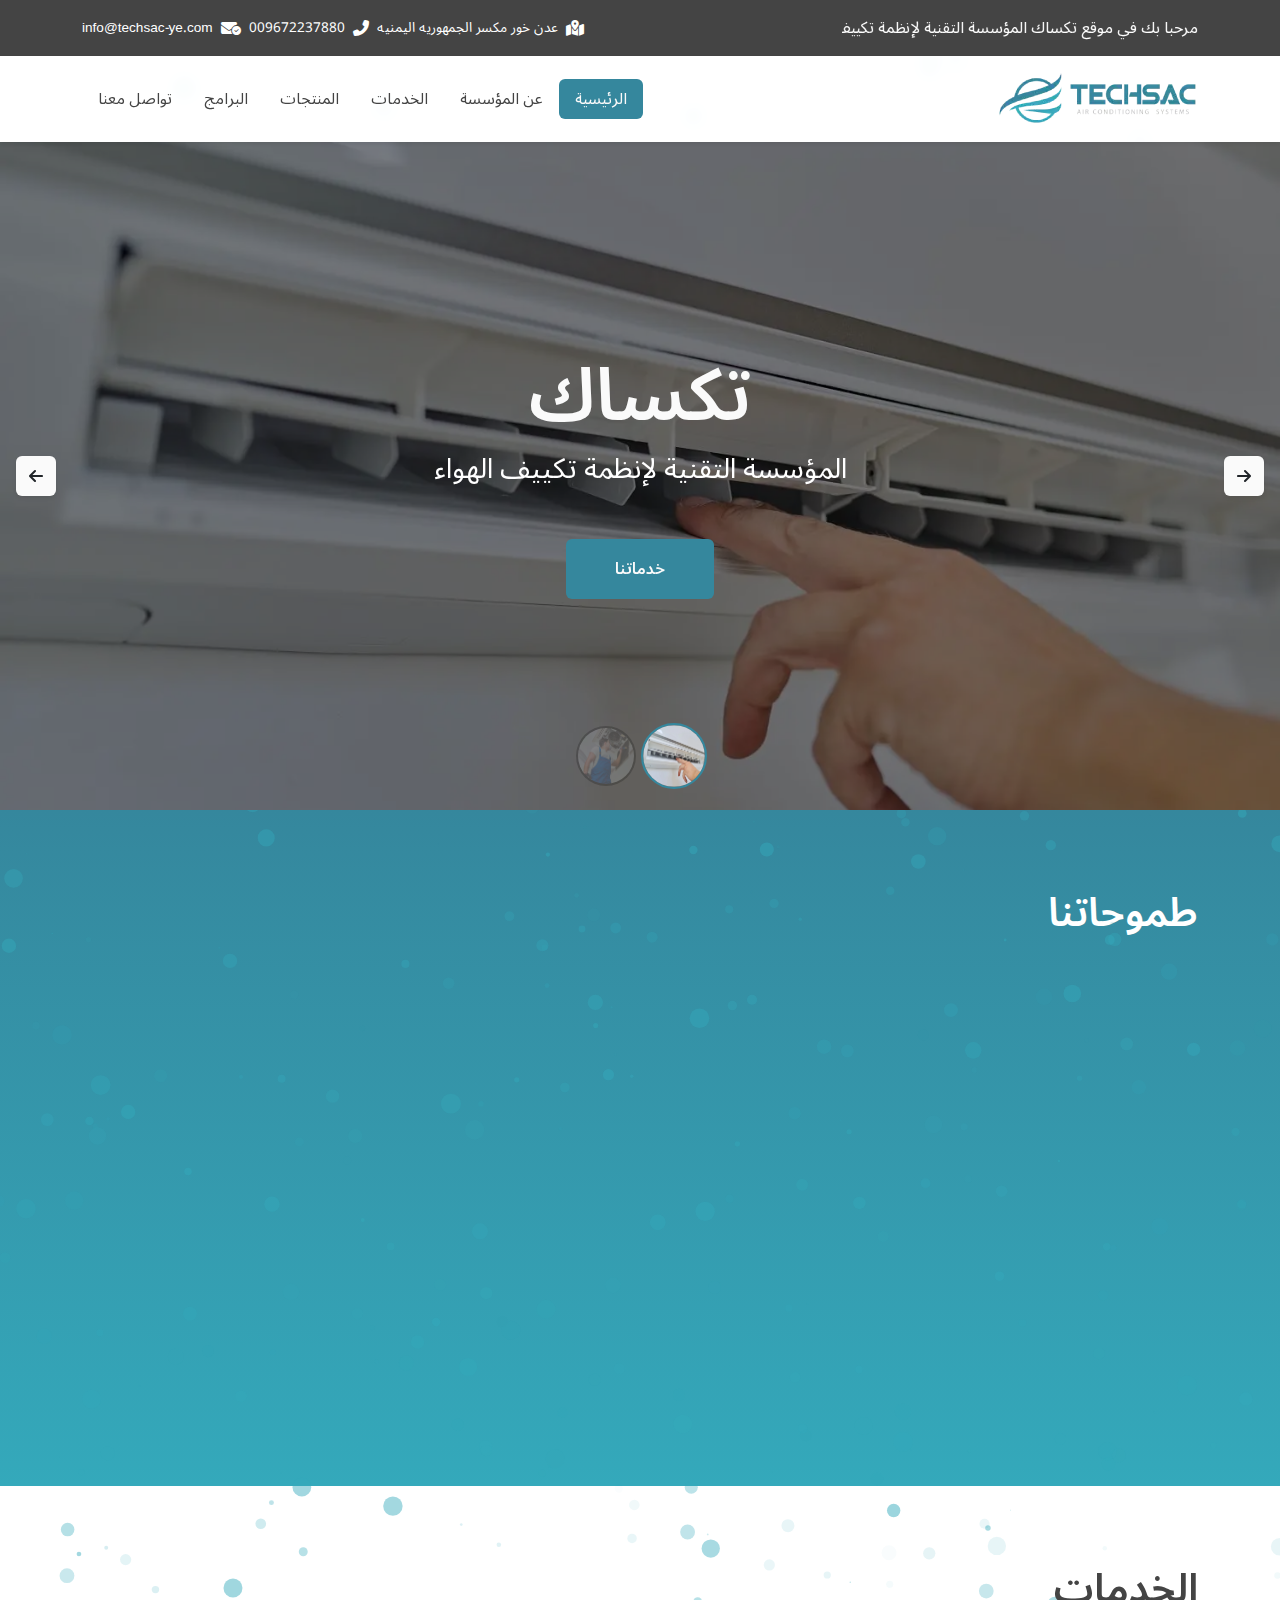
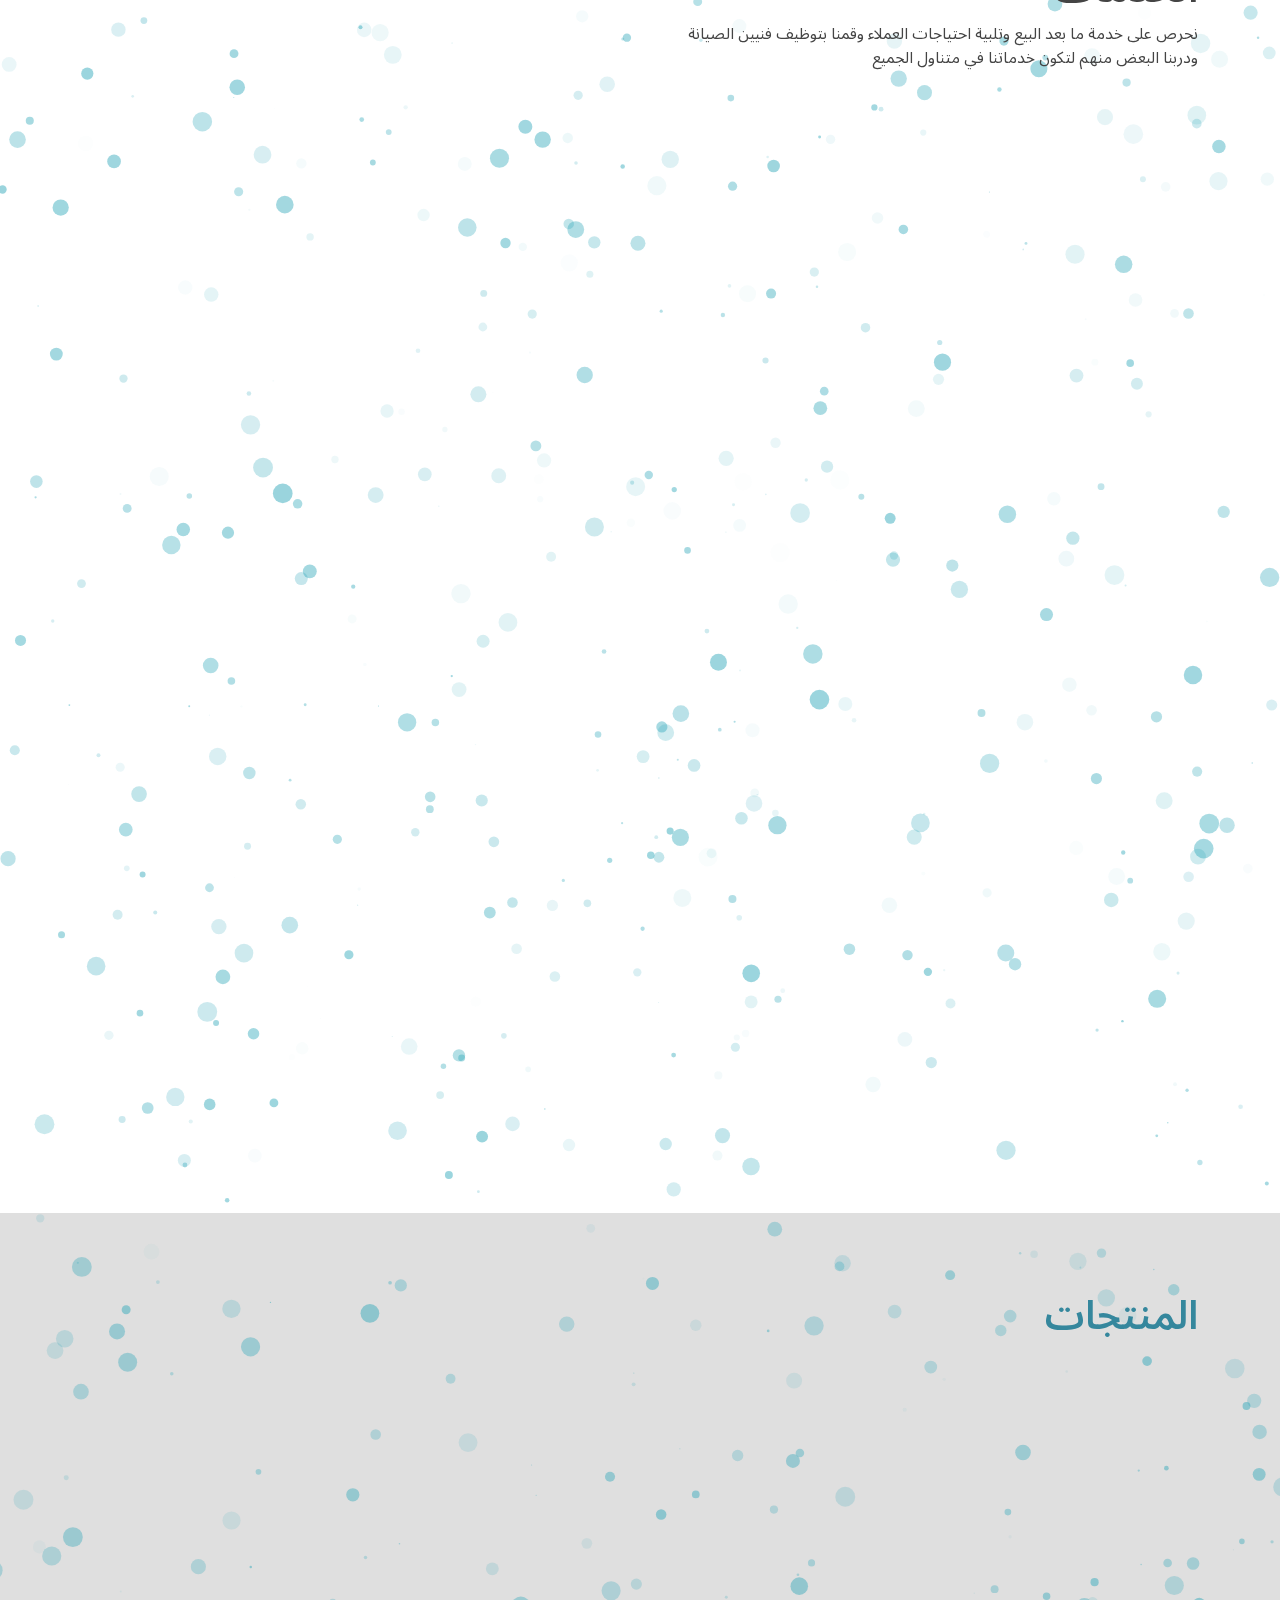
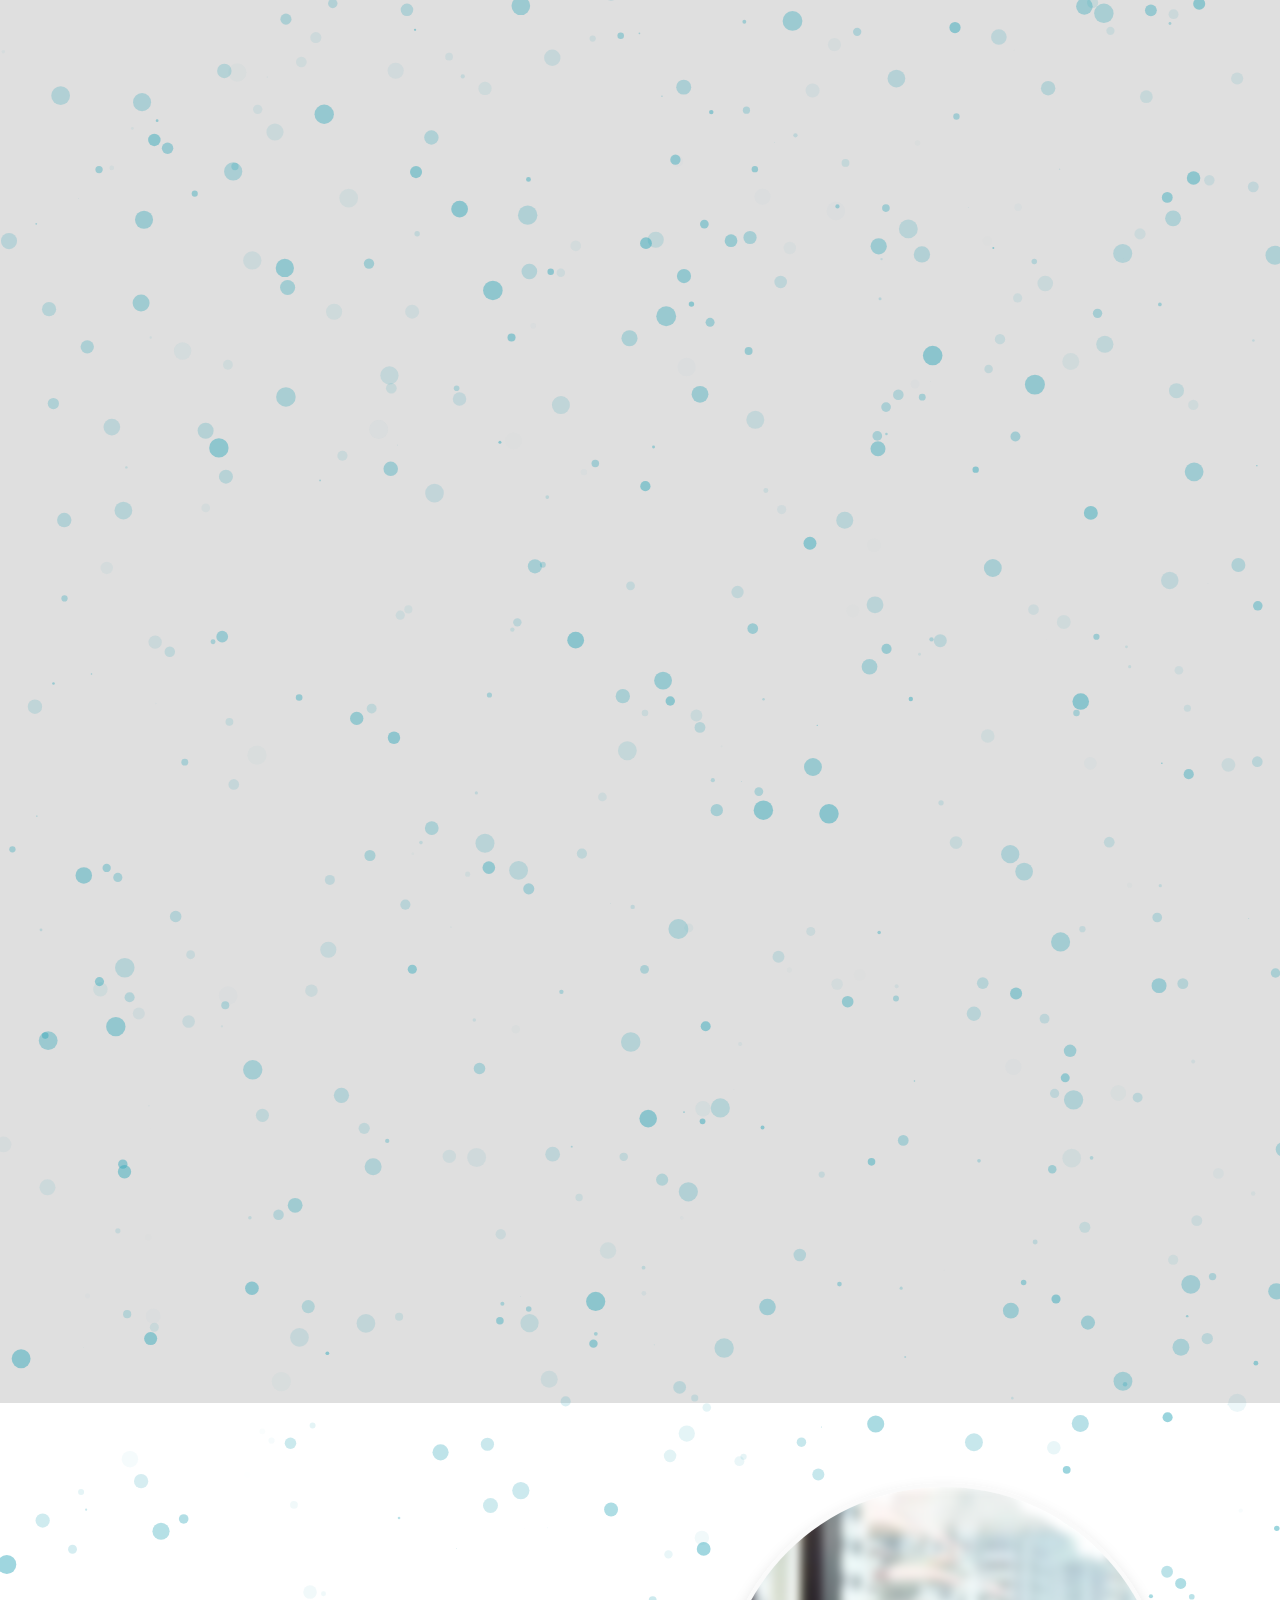
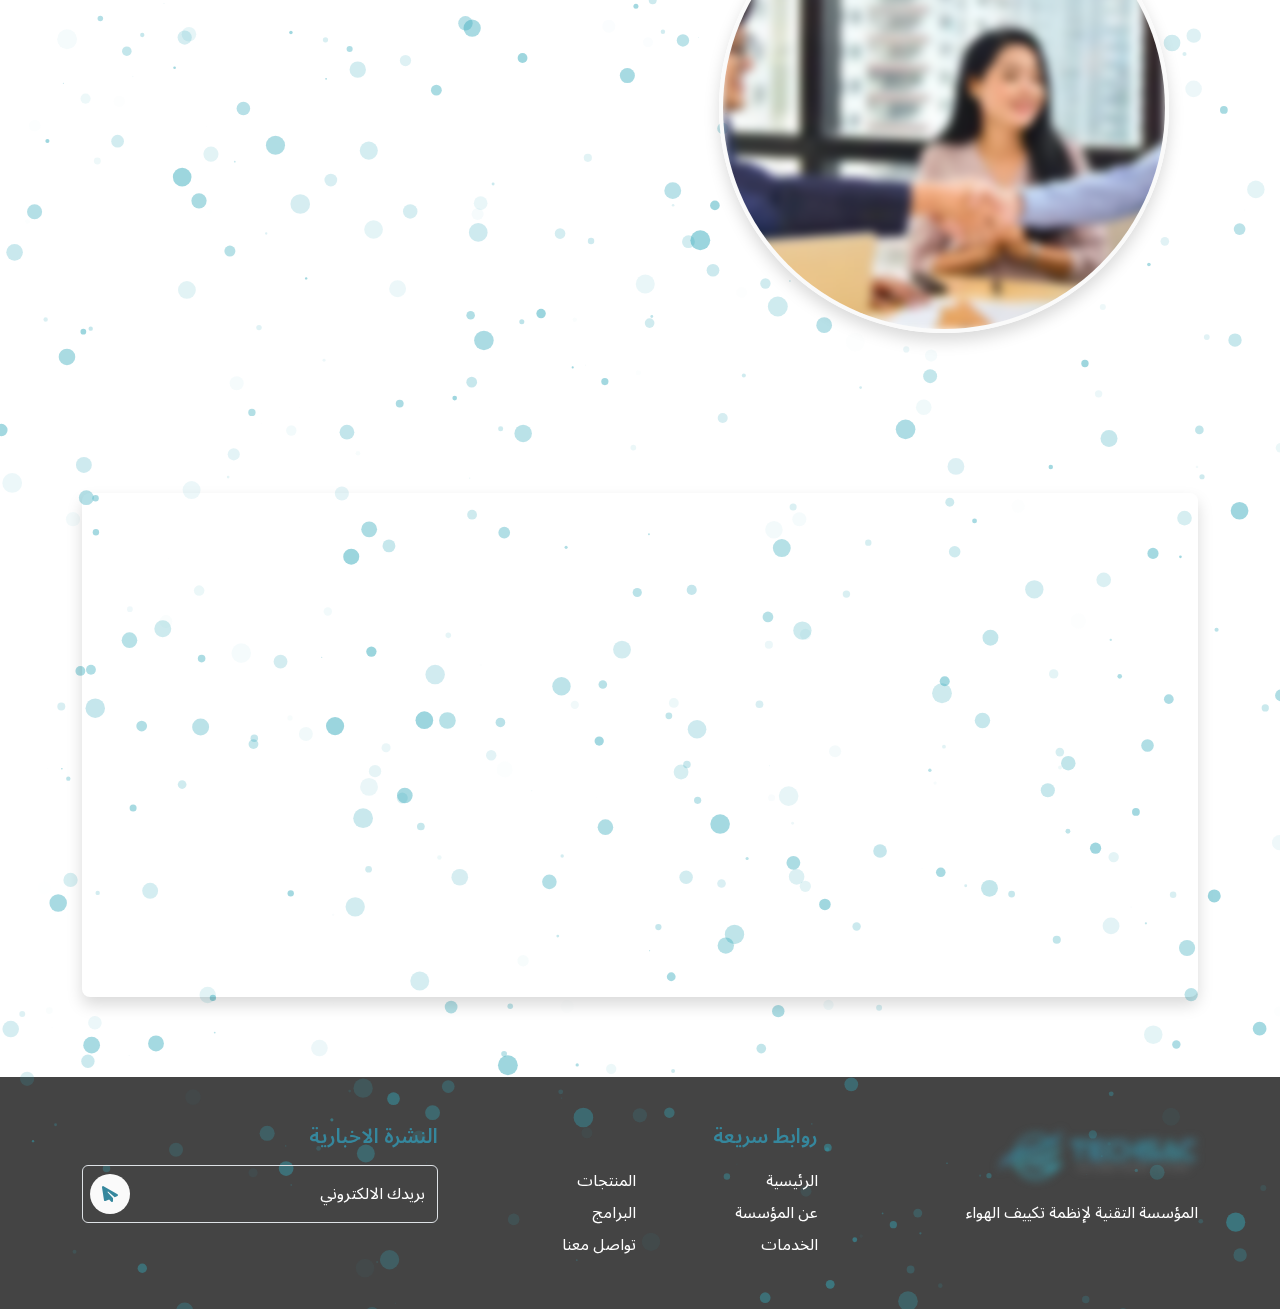
==== commit 0cedb7f5: "add ambious section" ====
--- a/index.html
+++ b/index.html
@@ -239,7 +239,104 @@
         <!-- End of Banner Section -->
 
         <!-- Start of About Section -->
-        <section id="about" class="about py-large">.container</section>
+        <section id="about" class="about">
+          <!-- Start of Ambious -->
+          <div class="ambious py-large">
+            <div class="container">
+              <h2 class="h1 fw-semibold text-white mb-5">طموحاتنا</h2>
+
+              <div class="ambious-grid">
+                <div
+                  class="ambious-item d-flex justify-content-center align-items-center gap-2 flex-column bg-white px-3 py-4 shadow"
+                  data-aos="fade-down"
+                >
+                  <img
+                    src="images/information-management.webp"
+                    data-src="images/information-management.webp"
+                    alt="information-management"
+                    width="100"
+                    height="100"
+                    class="lazy blur-up img-fluid animate__animated animate__bounce animate__delay-2s animate__infinite animate__slower"
+                  />
+                  <p class="mb-0 mt-1 label smooth">
+                    ادارة الخدمات وفق احدث التقنيات و النظم
+                  </p>
+                </div>
+
+                <div
+                  class="ambious-item d-flex justify-content-center align-items-center gap-2 flex-column bg-white px-3 py-4 shadow"
+                  data-aos="fade-down"
+                  data-aos-delay="150"
+                >
+                  <img
+                    src="images/worldwide.webp"
+                    data-src="images/worldwide.webp"
+                    alt="worldwide"
+                    width="100"
+                    height="100"
+                    class="lazy blur-up img-fluid animate__animated animate__pulse animate__delay-2s animate__infinite animate__slower"
+                  />
+                  <p class="mb-0 mt-1 label smooth">
+                    علاقات مستدامة و استراتيجية مع شركائنا محليا و دوليا
+                  </p>
+                </div>
+
+                <div
+                  class="ambious-item d-flex justify-content-center align-items-center gap-2 flex-column bg-white px-3 py-4 shadow"
+                  data-aos="fade-down"
+                  data-aos-delay="300"
+                >
+                  <img
+                    src="images/meditation.webp"
+                    data-src="images/meditation.webp"
+                    alt="meditation"
+                    width="100"
+                    height="100"
+                    class="lazy blur-up img-fluid animate__animated animate__swing animate__delay-2s animate__infinite animate__slower"
+                  />
+                  <p class="mb-0 mt-1 label smooth">
+                    المساهمة في رفع جودة الحياة
+                  </p>
+                </div>
+
+                <div
+                  class="ambious-item d-flex justify-content-center align-items-center gap-2 flex-column bg-white px-3 py-4 shadow"
+                  data-aos="fade-down"
+                  data-aos-delay="450"
+                >
+                  <img
+                    src="images/training-course.webp"
+                    data-src="images/training-course.webp"
+                    alt="training-course"
+                    width="100"
+                    height="100"
+                    class="lazy blur-up img-fluid animate__animated animate__pulse animate__delay-2s animate__infinite animate__slower"
+                  />
+                  <p class="mb-0 mt-1 label smooth">تاهيل و تدريب الموظفين</p>
+                </div>
+
+                <div
+                  class="ambious-item d-flex justify-content-center align-items-center gap-2 flex-column bg-white px-3 py-4 shadow"
+                  data-aos="fade-down"
+                  data-aos-delay="600"
+                >
+                  <img
+                    src="images/coworking.webp"
+                    data-src="images/coworking.webp"
+                    alt="coworking"
+                    width="100"
+                    height="100"
+                    class="lazy blur-up img-fluid animate__animated animate__bounce animate__delay-2s animate__infinite animate__slower"
+                  />
+                  <p class="mb-0 mt-1 label smooth">
+                    ثقافة الابتكار في بيئة العمل
+                  </p>
+                </div>
+              </div>
+            </div>
+          </div>
+          <!-- End of Ambious -->
+        </section>
         <!-- End of About Section -->
 
         <!-- Start of Services -->
@@ -285,7 +382,7 @@
               <div
                 class="col-12 col-sm-6 col-md-4 col-xl-3 position-relative z-3"
                 data-aos="fade-down-left"
-                data-aos-delay="100"
+                data-aos-delay="150"
               >
                 <div class="service-item smooth">
                   <div class="service-item-img">
@@ -311,7 +408,7 @@
               <div
                 class="col-12 col-sm-6 col-md-4 col-xl-3 position-relative z-3"
                 data-aos="fade-down-left"
-                data-aos-delay="200"
+                data-aos-delay="300"
               >
                 <div class="service-item smooth">
                   <div class="service-item-img">
@@ -337,7 +434,7 @@
               <div
                 class="col-12 col-sm-6 col-md-4 col-xl-3 position-relative z-3"
                 data-aos="fade-down-left"
-                data-aos-delay="300"
+                data-aos-delay="450"
               >
                 <div class="service-item smooth">
                   <div class="service-item-img">
@@ -363,7 +460,7 @@
               <div
                 class="col-12 col-sm-6 col-md-4 col-xl-3 position-relative z-3"
                 data-aos="fade-down-left"
-                data-aos-delay="400"
+                data-aos-delay="600"
               >
                 <div class="service-item smooth">
                   <div class="service-item-img">
@@ -390,7 +487,7 @@
               <div
                 class="col-12 col-sm-6 col-md-4 col-xl-3 position-relative z-3"
                 data-aos="fade-down-left"
-                data-aos-delay="500"
+                data-aos-delay="750"
               >
                 <div class="service-item smooth">
                   <div class="service-item-img">
@@ -416,7 +513,7 @@
               <div
                 class="col-12 col-sm-6 col-md-4 col-xl-3 position-relative z-3"
                 data-aos="fade-down-left"
-                data-aos-delay="600"
+                data-aos-delay="900"
               >
                 <div class="service-item smooth">
                   <div class="service-item-img">
@@ -465,7 +562,7 @@
                 <li
                   class="product-item smooth"
                   data-aos="zoom-out-left"
-                  data-aos-delay="100"
+                  data-aos-delay="150"
                 >
                   <img
                     src="images/product-2.webp"
@@ -481,7 +578,7 @@
                 <li
                   class="product-item smooth"
                   data-aos="zoom-out-left"
-                  data-aos-delay="200"
+                  data-aos-delay="300"
                 >
                   <img
                     src="images/product-3.webp"
@@ -495,7 +592,7 @@
                 <li
                   class="product-item smooth"
                   data-aos="zoom-out-left"
-                  data-aos-delay="300"
+                  data-aos-delay="450"
                 >
                   <img
                     src="images/product-4.webp"
@@ -511,7 +608,7 @@
                 <li
                   class="product-item smooth"
                   data-aos="zoom-out-left"
-                  data-aos-delay="400"
+                  data-aos-delay="600"
                 >
                   <img
                     src="images/product-5.webp"
@@ -527,7 +624,7 @@
                 <li
                   class="product-item smooth"
                   data-aos="zoom-out-left"
-                  data-aos-delay="500"
+                  data-aos-delay="750"
                 >
                   <img
                     src="images/product-6.webp"
@@ -541,7 +638,7 @@
                 <li
                   class="product-item smooth"
                   data-aos="zoom-out-left"
-                  data-aos-delay="600"
+                  data-aos-delay="900"
                 >
                   <img
                     src="images/product-7.webp"
@@ -557,7 +654,7 @@
                 <li
                   class="product-item smooth"
                   data-aos="zoom-out-left"
-                  data-aos-delay="700"
+                  data-aos-delay="1050"
                 >
                   <img
                     src="images/product-8.webp"
@@ -573,7 +670,7 @@
                 <li
                   class="product-item smooth"
                   data-aos="zoom-out-left"
-                  data-aos-delay="800"
+                  data-aos-delay="1200"
                 >
                   <img
                     src="images/product-9.webp"
@@ -587,7 +684,7 @@
                 <li
                   class="product-item smooth"
                   data-aos="zoom-out-left"
-                  data-aos-delay="900"
+                  data-aos-delay="1350"
                 >
                   <img
                     src="images/product-10.webp"
@@ -603,7 +700,7 @@
                 <li
                   class="product-item smooth"
                   data-aos="zoom-out-left"
-                  data-aos-delay="1000"
+                  data-aos-delay="1500"
                 >
                   <img
                     src="images/product-11.webp"
@@ -619,7 +716,7 @@
                 <li
                   class="product-item smooth"
                   data-aos="zoom-out-left"
-                  data-aos-delay="1100"
+                  data-aos-delay="1650"
                 >
                   <img
                     src="images/product-12.webp"
@@ -635,7 +732,7 @@
                 <li
                   class="product-item smooth"
                   data-aos="zoom-out-left"
-                  data-aos-delay="1200"
+                  data-aos-delay="1800"
                 >
                   <img
                     src="images/product-13.webp"
@@ -649,7 +746,7 @@
                 <li
                   class="product-item smooth"
                   data-aos="zoom-out-left"
-                  data-aos-delay="1300"
+                  data-aos-delay="1950"
                 >
                   <img
                     src="images/product-14.webp"
@@ -665,7 +762,7 @@
                 <li
                   class="product-item smooth"
                   data-aos="zoom-out-left"
-                  data-aos-delay="1400"
+                  data-aos-delay="2100"
                 >
                   <img
                     src="images/product-15.webp"
@@ -679,7 +776,7 @@
                 <li
                   class="product-item smooth"
                   data-aos="zoom-out-left"
-                  data-aos-delay="1500"
+                  data-aos-delay="2250"
                 >
                   <img
                     src="images/product-16.webp"
@@ -792,7 +889,7 @@
                   <li
                     class="py-2"
                     data-aos="fade-down-left"
-                    data-aos-delay="600"
+                    data-aos-delay="650"
                   >
                     <a
                       href="tel:009672237880"
@@ -813,7 +910,7 @@
                   <li
                     class="py-2"
                     data-aos="fade-down-left"
-                    data-aos-delay="700"
+                    data-aos-delay="800"
                   >
                     <a
                       href="mailto:info@techsac-ye.com"
--- a/css/main.css
+++ b/css/main.css
@@ -261,7 +261,45 @@
 .banner-slider .swiper-btn-prev {
   left: 1rem;
 }
+@media screen and (max-width: 767px) {
+  .banner-slider .swiper-btn-next,
+  .banner-slider .swiper-btn-prev {
+    display: none;
+  }
+}
 /* End of Banner */
+
+/* Start of About Section */
+.ambious {
+  background-image: var(--gradient);
+  background-size: cover;
+}
+.ambious .ambious-grid {
+  display: grid;
+  grid-template-columns: repeat(auto-fill, minmax(220px, 1fr));
+  gap: 1.25rem;
+}
+.ambious .ambious-item {
+  position: relative;
+  z-index: 3;
+  border-radius: var(--radius);
+  height: 100%;
+  text-align: center;
+}
+.ambious .ambious-item img {
+  width: 100px;
+  height: 100px;
+  display: block;
+  margin-bottom: 0.25rem;
+}
+.ambious .ambious-item .label {
+  font-weight: 600;
+  flex-grow: 1;
+}
+.ambious .ambious-item:hover .label {
+  color: var(--main-color);
+}
+/* End of About Section */
 
 /* Start of Services Section */
 .services .service-item {
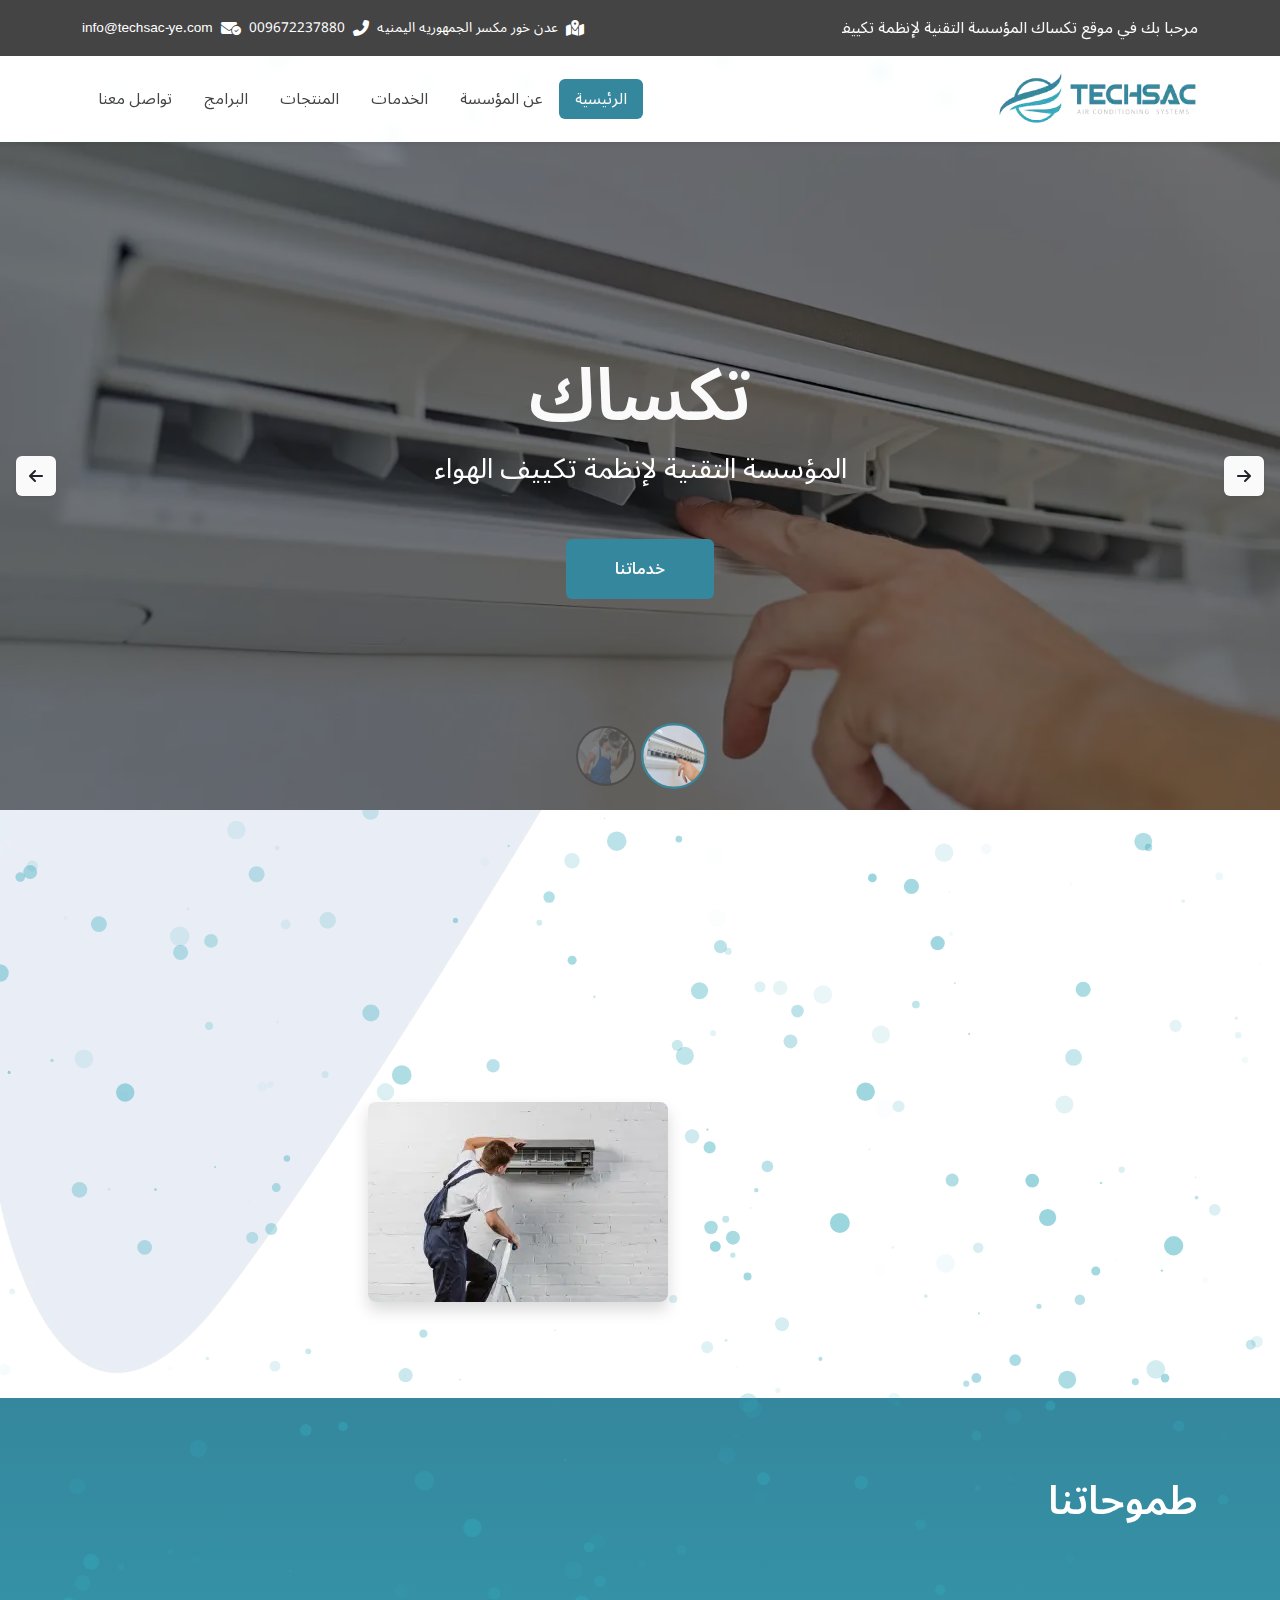
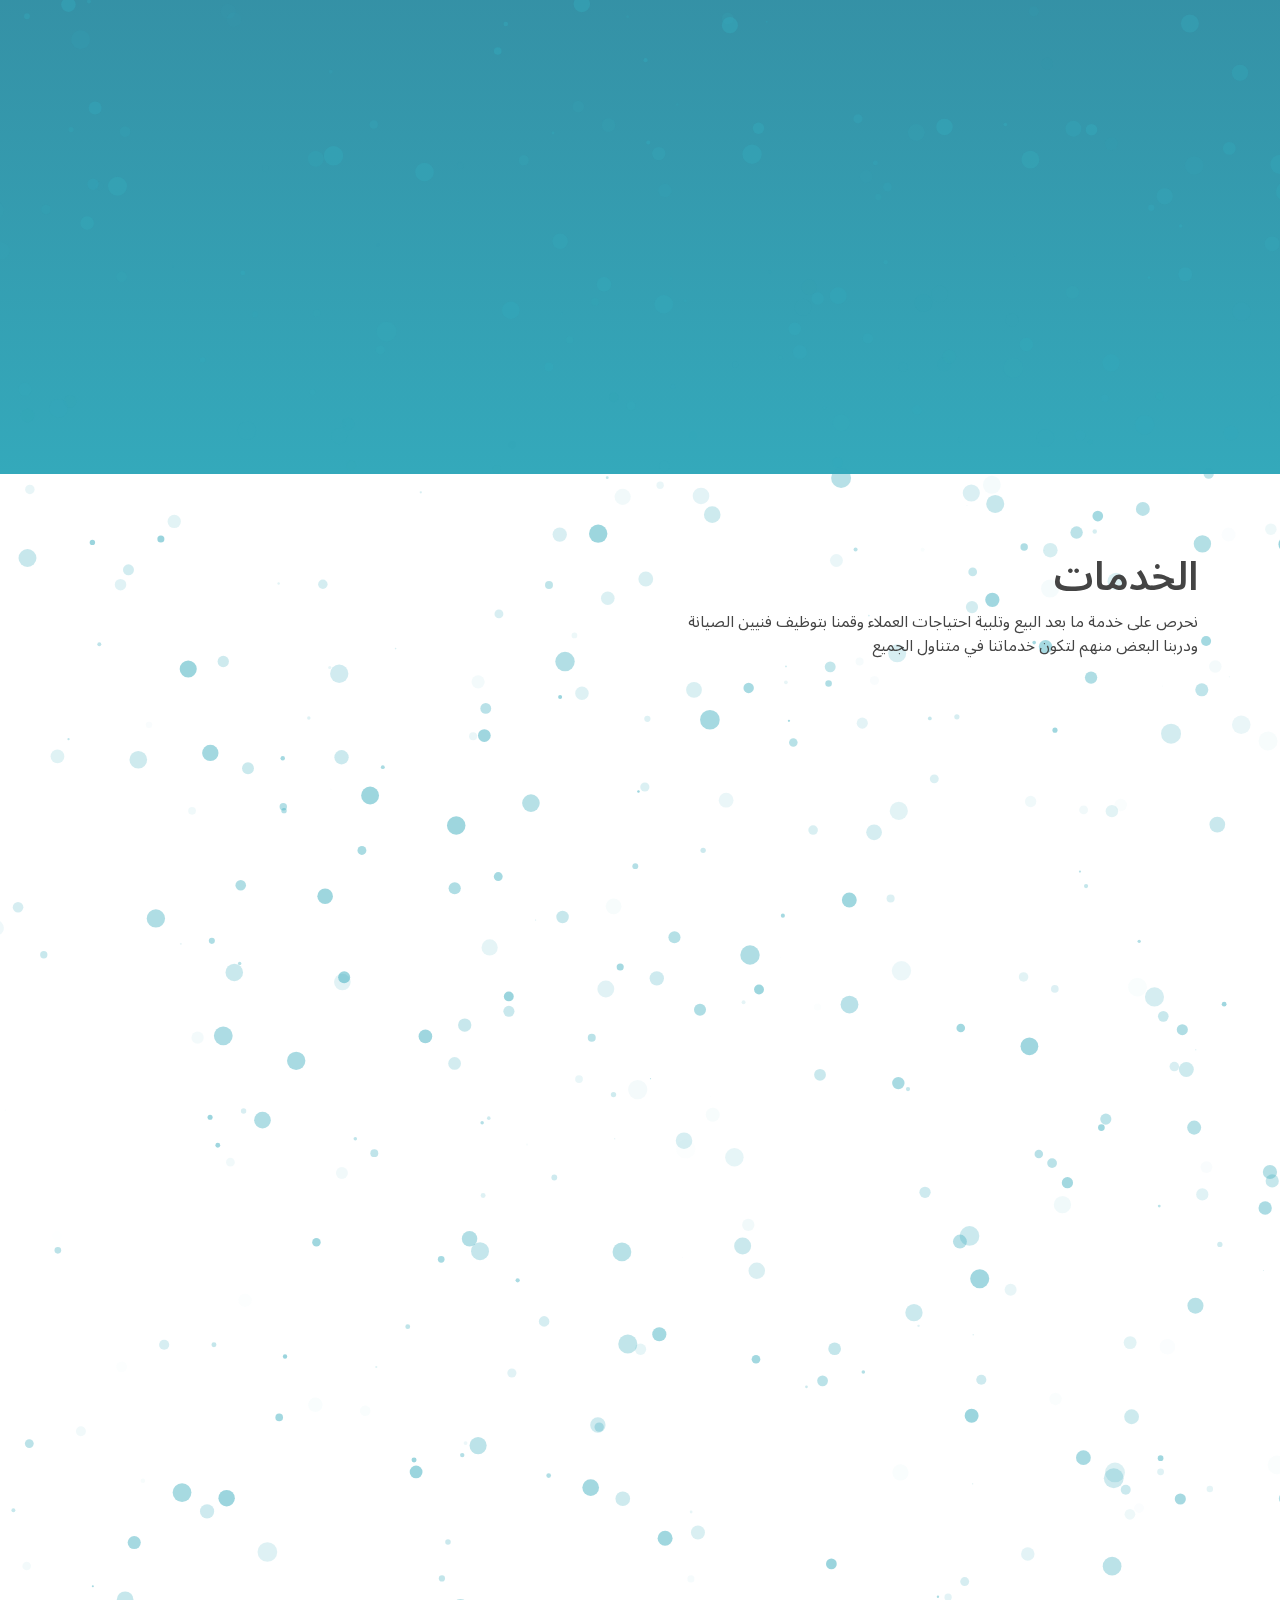
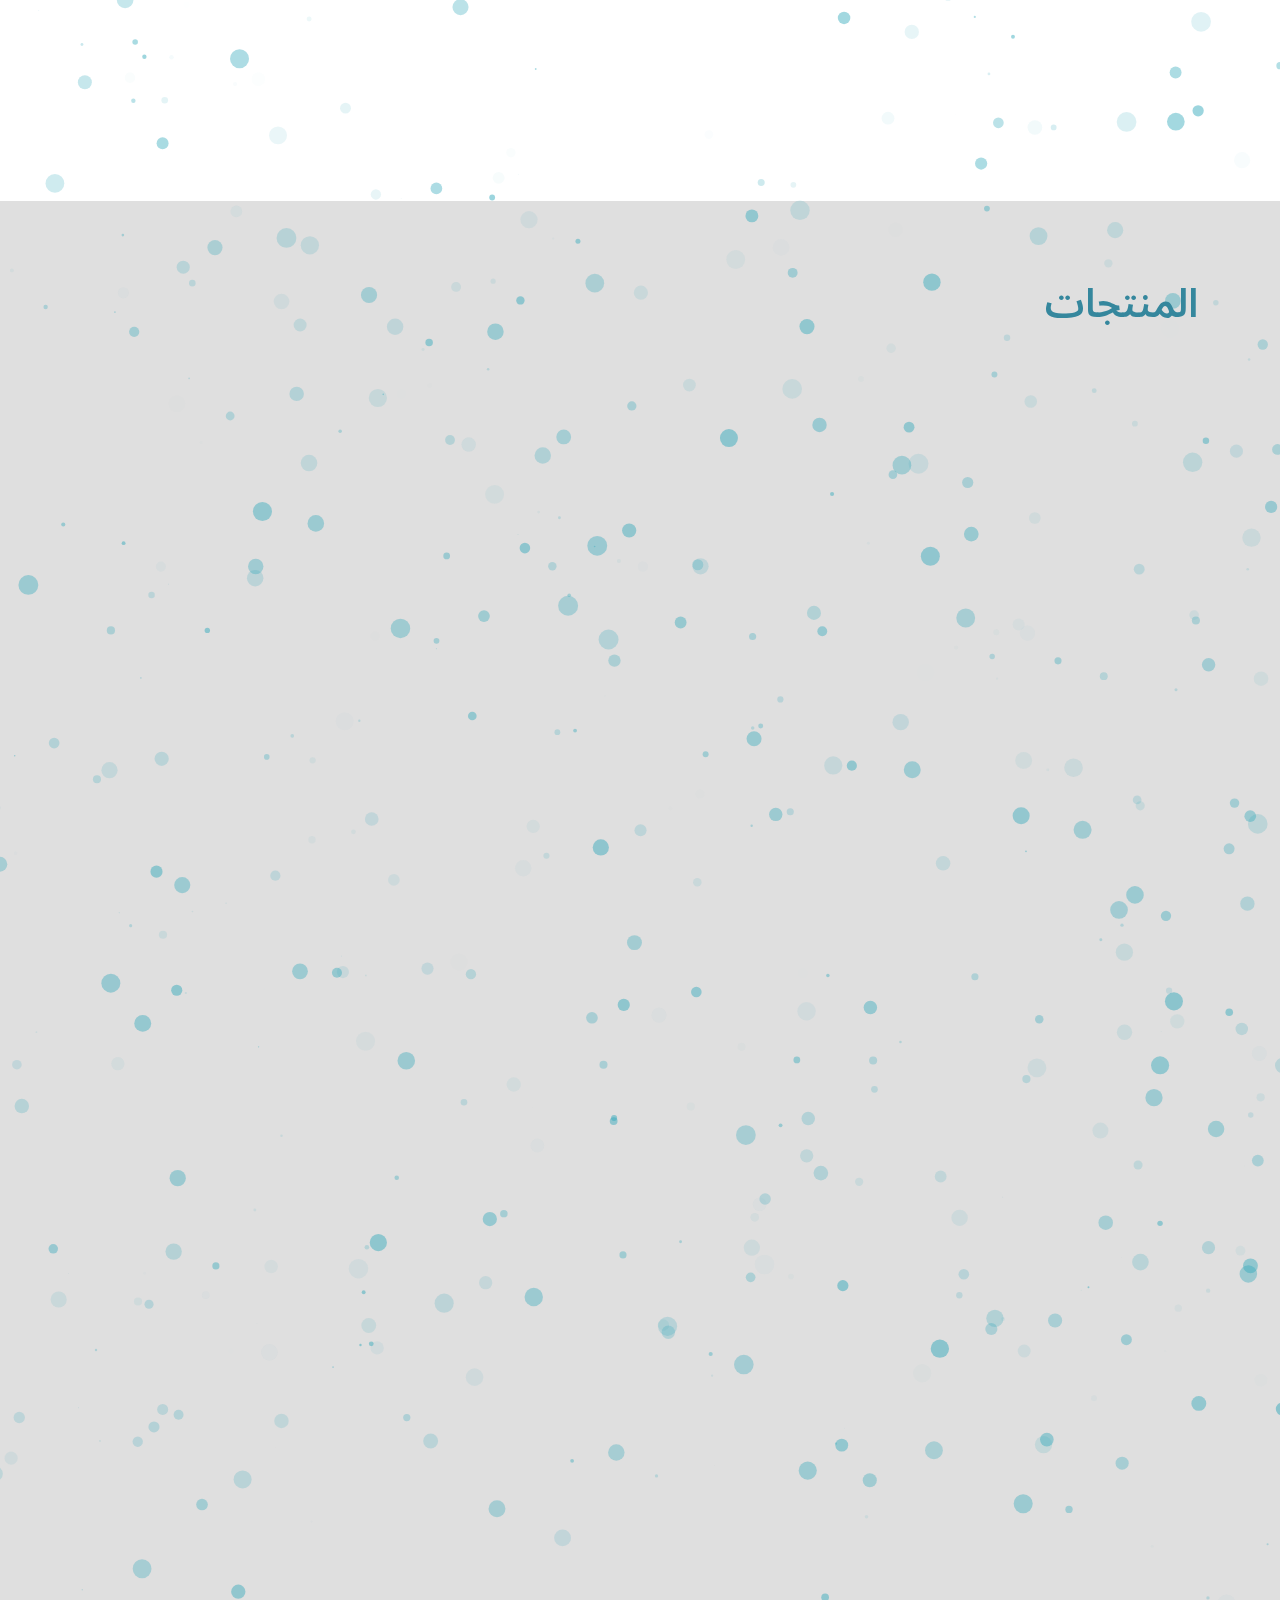
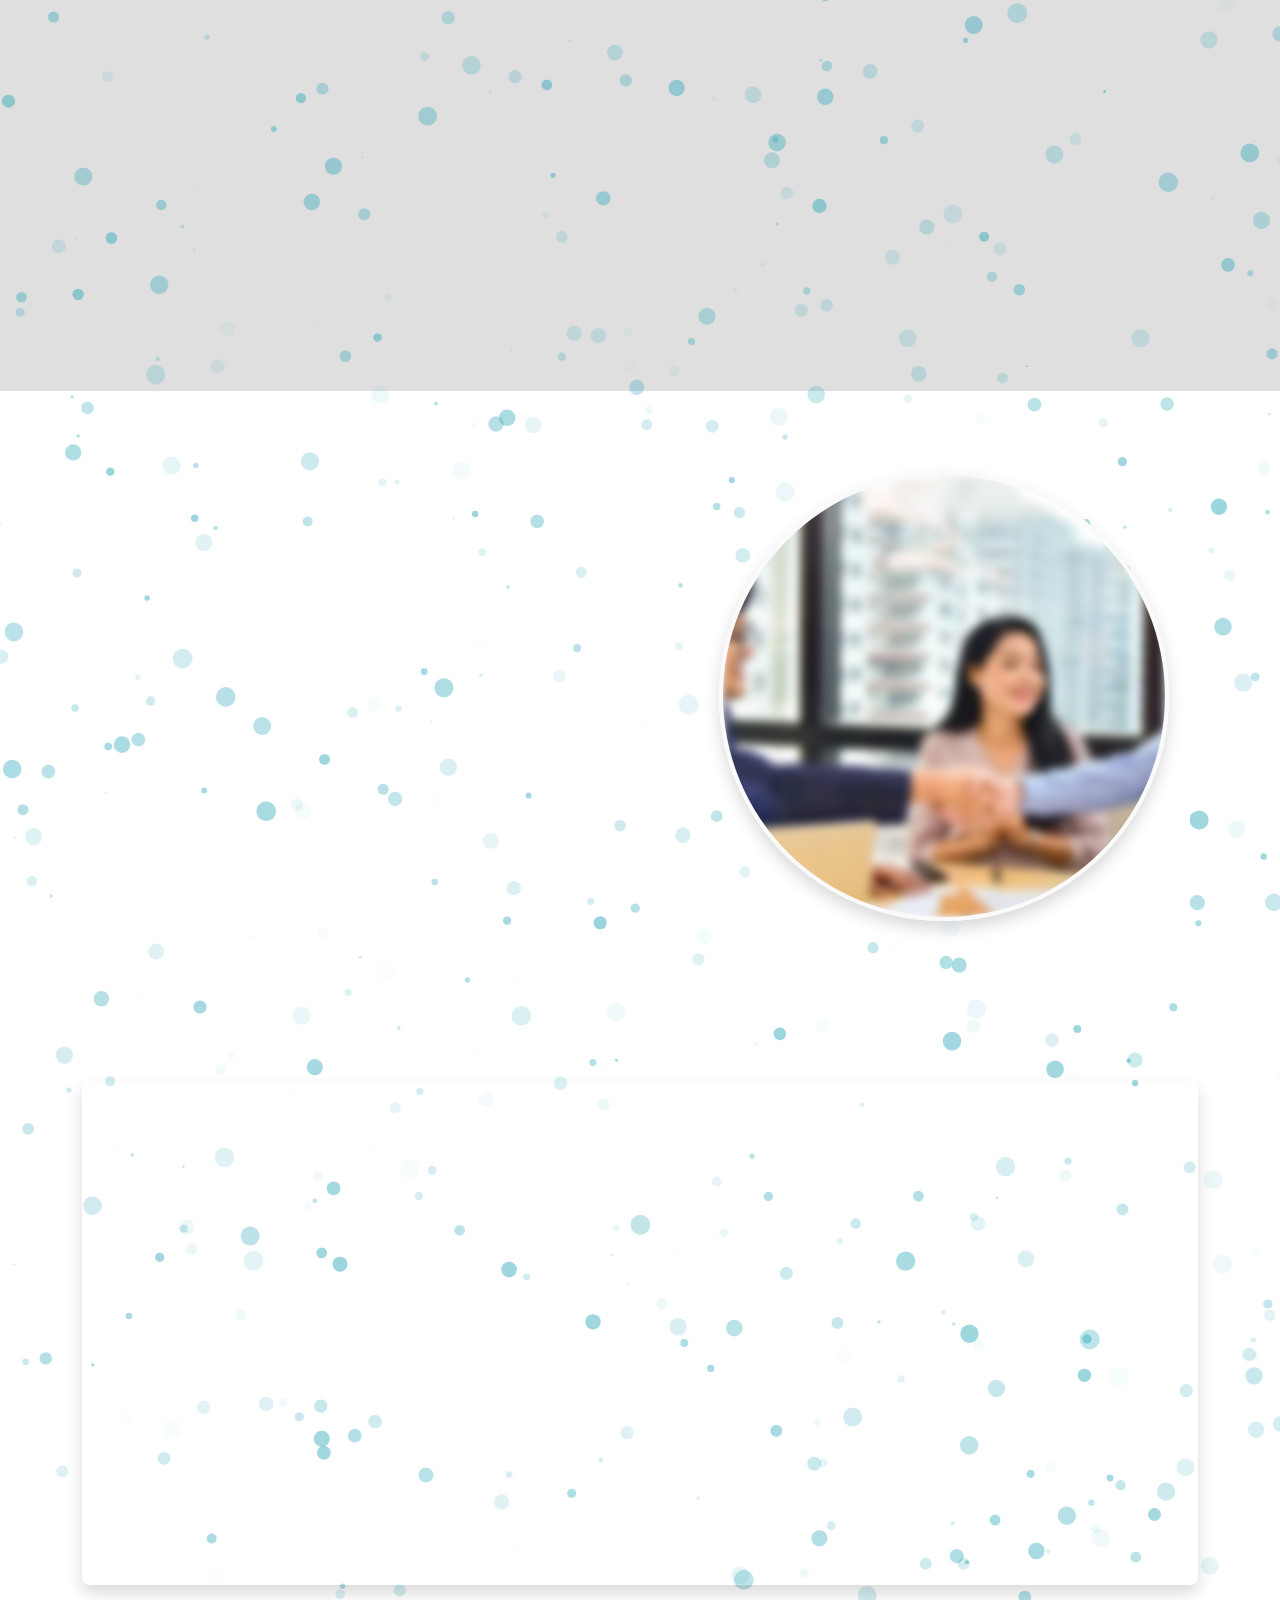
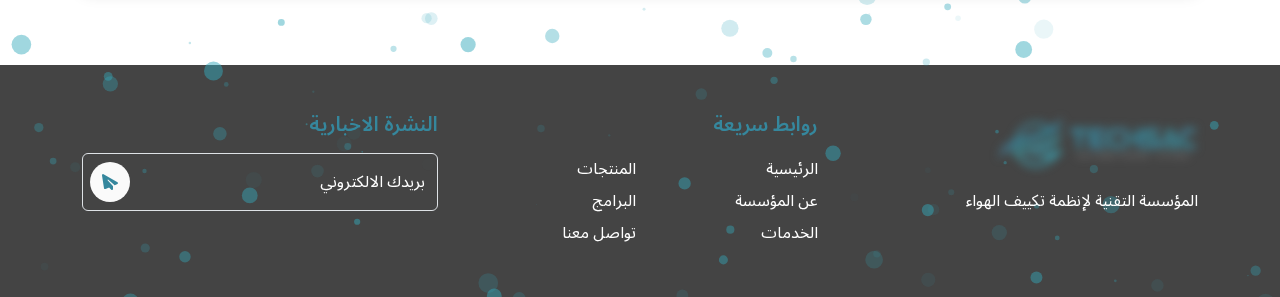
==== commit 6e1b2352: "add about us" ====
--- a/index.html
+++ b/index.html
@@ -238,12 +238,83 @@
         </section>
         <!-- End of Banner Section -->
 
-        <!-- Start of About Section -->
-        <section id="about" class="about">
+        <!-- Start of About content -->
+        <section id="about">
+          <!-- Start of About Section -->
+          <div class="about py-large">
+            <div class="container">
+              <div class="row gy-5">
+                <div class="col-12 col-lg-6">
+                  <div class="position-relative z-3 pe-lg-5" data-aos="fade-up">
+                    <h2 class="h1 fw-semibold text-main mb-4">عن المؤسسة</h2>
+
+                    <ul class="mb-5">
+                      <li class="py-2 d-flex align-items-center gap-3">
+                        <i
+                          class="fa-solid fa-circle-arrow-left fa-xl text-main"
+                        ></i>
+                        <p class="mb-0">
+                          تاسست مؤسسة تكساك لانظمة تكييف الهواء و المقاولات في
+                          مدينة عدن في 2011م بموجب سجلها التجاري رقم 10465 و
+                          ترخيص مزاولة المهنة رقم 1780 و سجلها الضريبي
+                        </p>
+                      </li>
+                      <li class="py-2 d-flex align-items-center gap-3">
+                        <i
+                          class="fa-solid fa-circle-arrow-left fa-xl text-main"
+                        ></i>
+                        <p class="mb-0">
+                          تكساك هي مؤسسة رائدة في قطاع التكييف و انظمته المتعددة
+                          تصميم و توريد و تركيب و نعمل على تصميم و تنفيذ الاعمال
+                          بأحدث التقنيات و نعمل على دراسة المشاريع و تصميم
+                          الانظمة المناسبة لكل مشروع و نحرص على توفير النظام بما
+                          يتناسب مع استهلاك الطاقة و سعة التبريد و الاحمال
+                          الكافية للتبريد دون هدر الطاقة و المال للعميل و نطبق
+                          احدث التقنيات و المواصفات و توفير منتجات تلبي تطلعات
+                          عملائنا
+                        </p>
+                      </li>
+                    </ul>
+
+                    <a href="#" class="btn btn-main gap-2">
+                      <i
+                        class="fa-solid fa-file-arrow-down fa-lg position-relative"
+                      ></i>
+                      <span class="position-relative"
+                        >اضفط هنا لتحميل بروفايل الشركة</span
+                      >
+                    </a>
+                  </div>
+                </div>
+
+                <div class="col-12 col-lg-6">
+                  <div class="about-images position-relative z-3 pb-5">
+                    <img
+                      src="images/about-1-big.webp"
+                      data-src="images/about-1-big.webp"
+                      alt="about big"
+                      class="lazy blur-up img-fluid big-img shadow-sm"
+                      data-aos="zoom-in"
+                    />
+                    <img
+                      src="images/about-2-small.webp"
+                      data-src="images/about-2-small.webp"
+                      alt="about small"
+                      class="lazy blur-up img-fluid small-img shadow animate__animated animate__swing animate__delay-2s animate__slower animate__infinite"
+                    />
+                  </div>
+                </div>
+              </div>
+            </div>
+          </div>
+          <!-- End of About Section -->
+
           <!-- Start of Ambious -->
           <div class="ambious py-large">
             <div class="container">
-              <h2 class="h1 fw-semibold text-white mb-5">طموحاتنا</h2>
+              <div class="position-relative z-3 mb-5">
+                <h2 class="h1 fw-semibold text-white">طموحاتنا</h2>
+              </div>
 
               <div class="ambious-grid">
                 <div
@@ -337,7 +408,7 @@
           </div>
           <!-- End of Ambious -->
         </section>
-        <!-- End of About Section -->
+        <!-- End of About Content -->
 
         <!-- Start of Services -->
         <section id="services" class="services py-large">
--- a/css/main.css
+++ b/css/main.css
@@ -269,7 +269,30 @@
 }
 /* End of Banner */
 
-/* Start of About Section */
+/* Start of About Content */
+/* About Section */
+.about {
+  background-image: url(../images/about-bg2.webp);
+  background-size: cover;
+}
+.about .about-images .big-img {
+  border-radius: var(--radius);
+  width: 100%;
+}
+.about .about-images .small-img {
+  border-radius: var(--radius);
+  position: absolute;
+  bottom: 0;
+  right: -2.5rem;
+}
+@media screen and (max-width: 767px) {
+  .about .about-images .small-img {
+    max-width: 250px;
+    right: 2rem;
+    bottom: -1.5rem;
+  }
+}
+/* Ambious Section */
 .ambious {
   background-image: var(--gradient);
   background-size: cover;
@@ -299,7 +322,7 @@
 .ambious .ambious-item:hover .label {
   color: var(--main-color);
 }
-/* End of About Section */
+/* End of About content */
 
 /* Start of Services Section */
 .services .service-item {
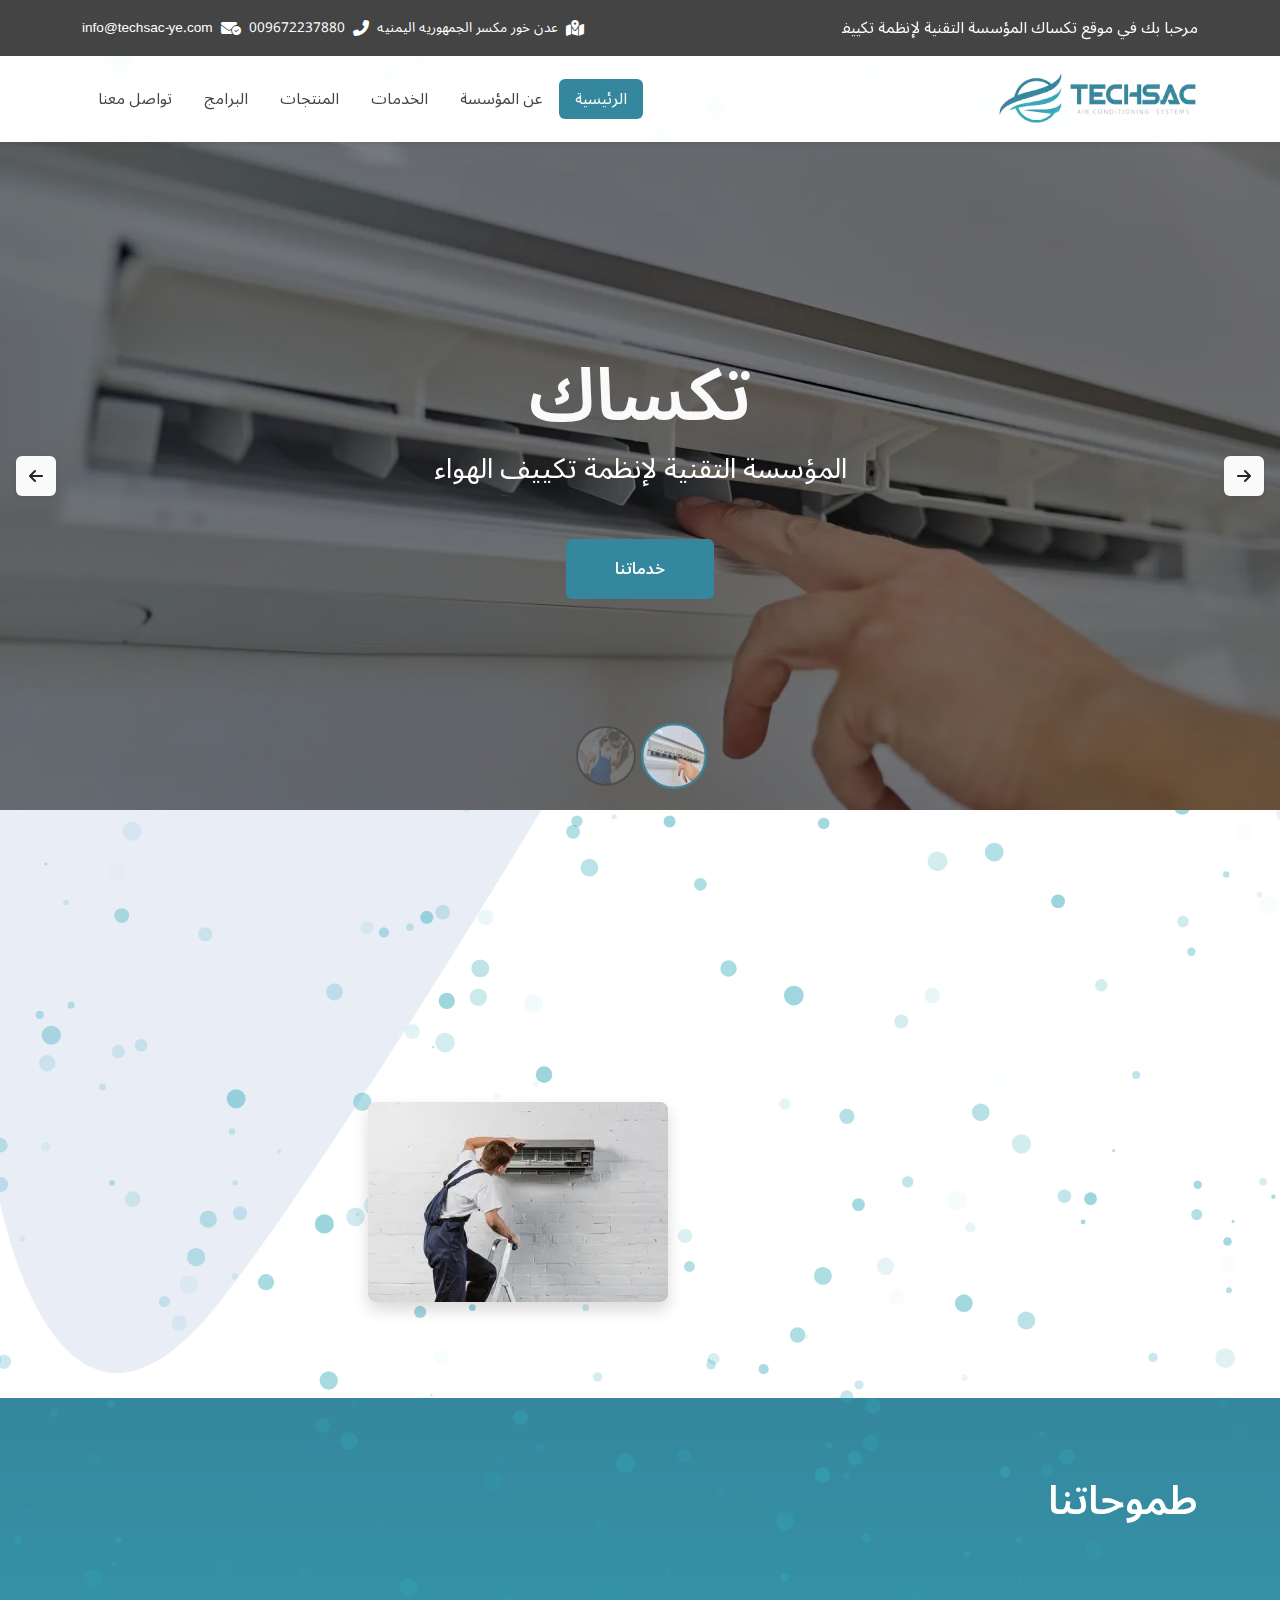
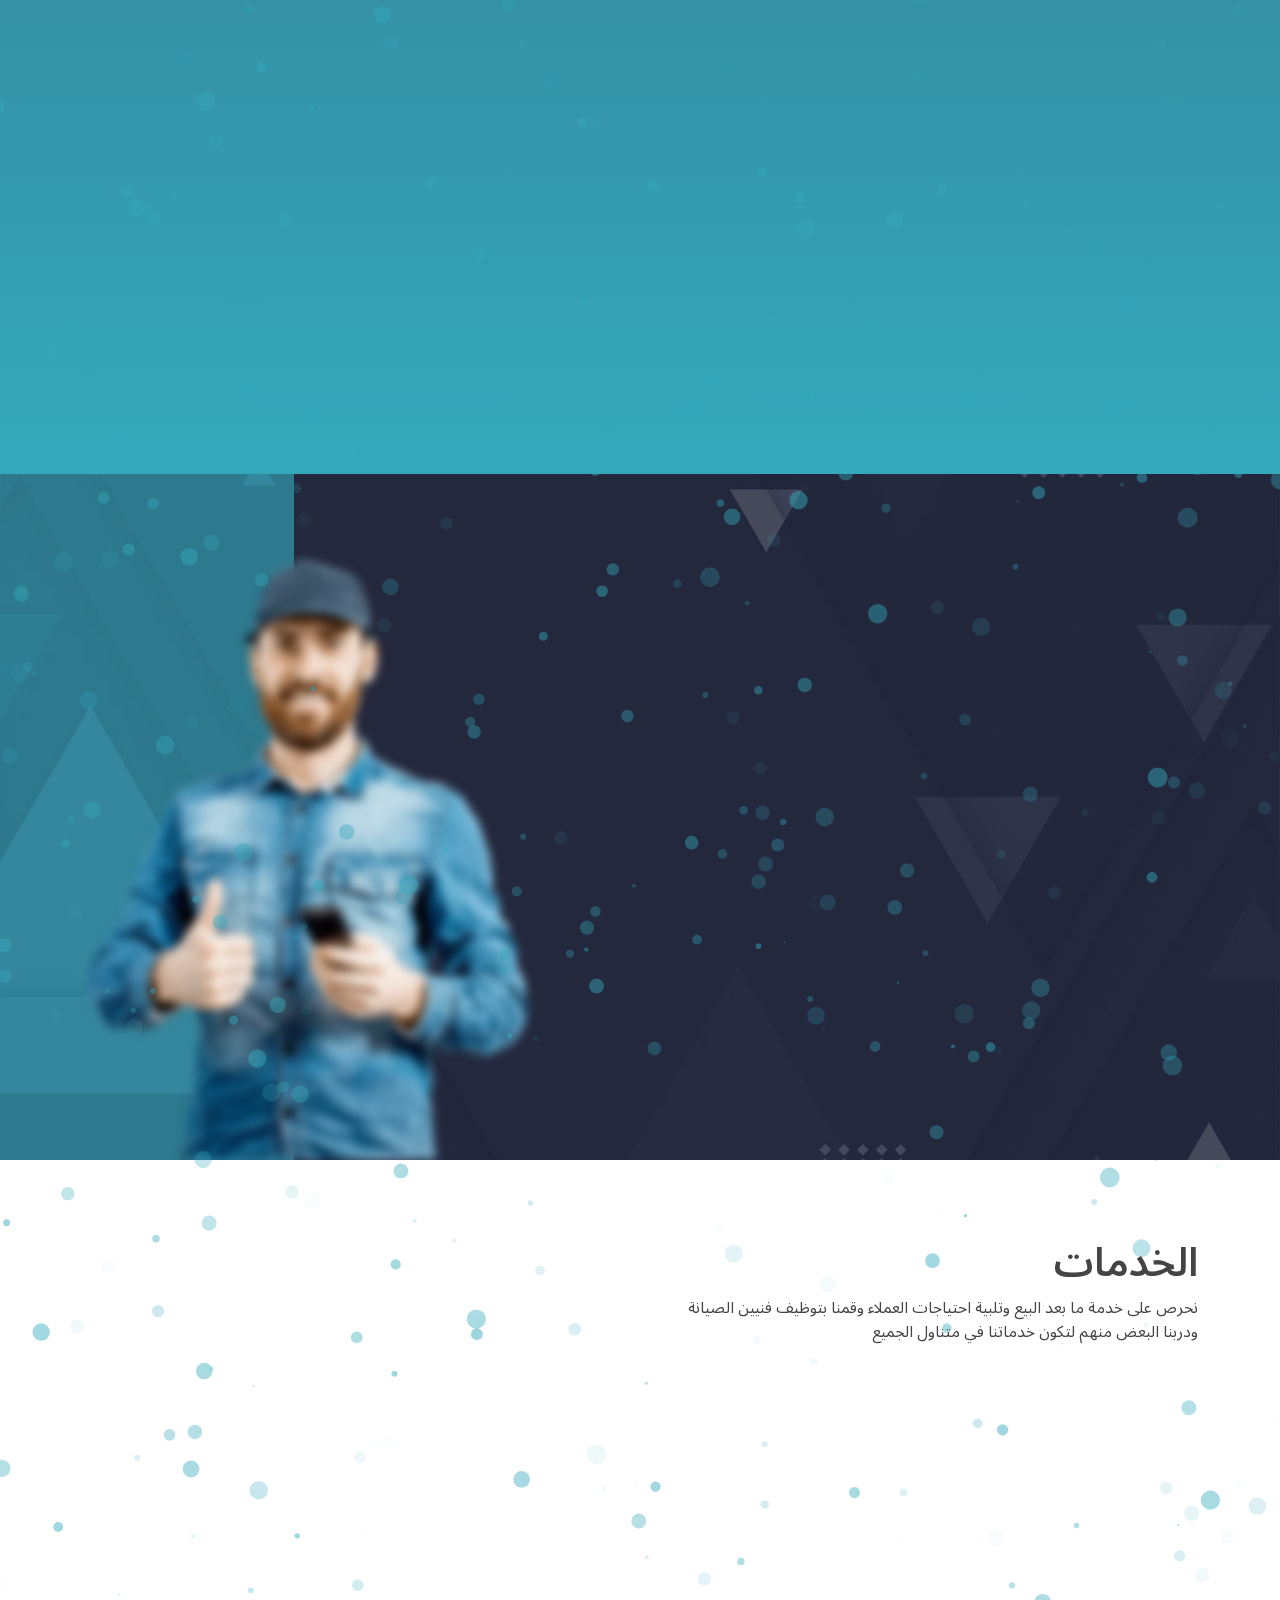
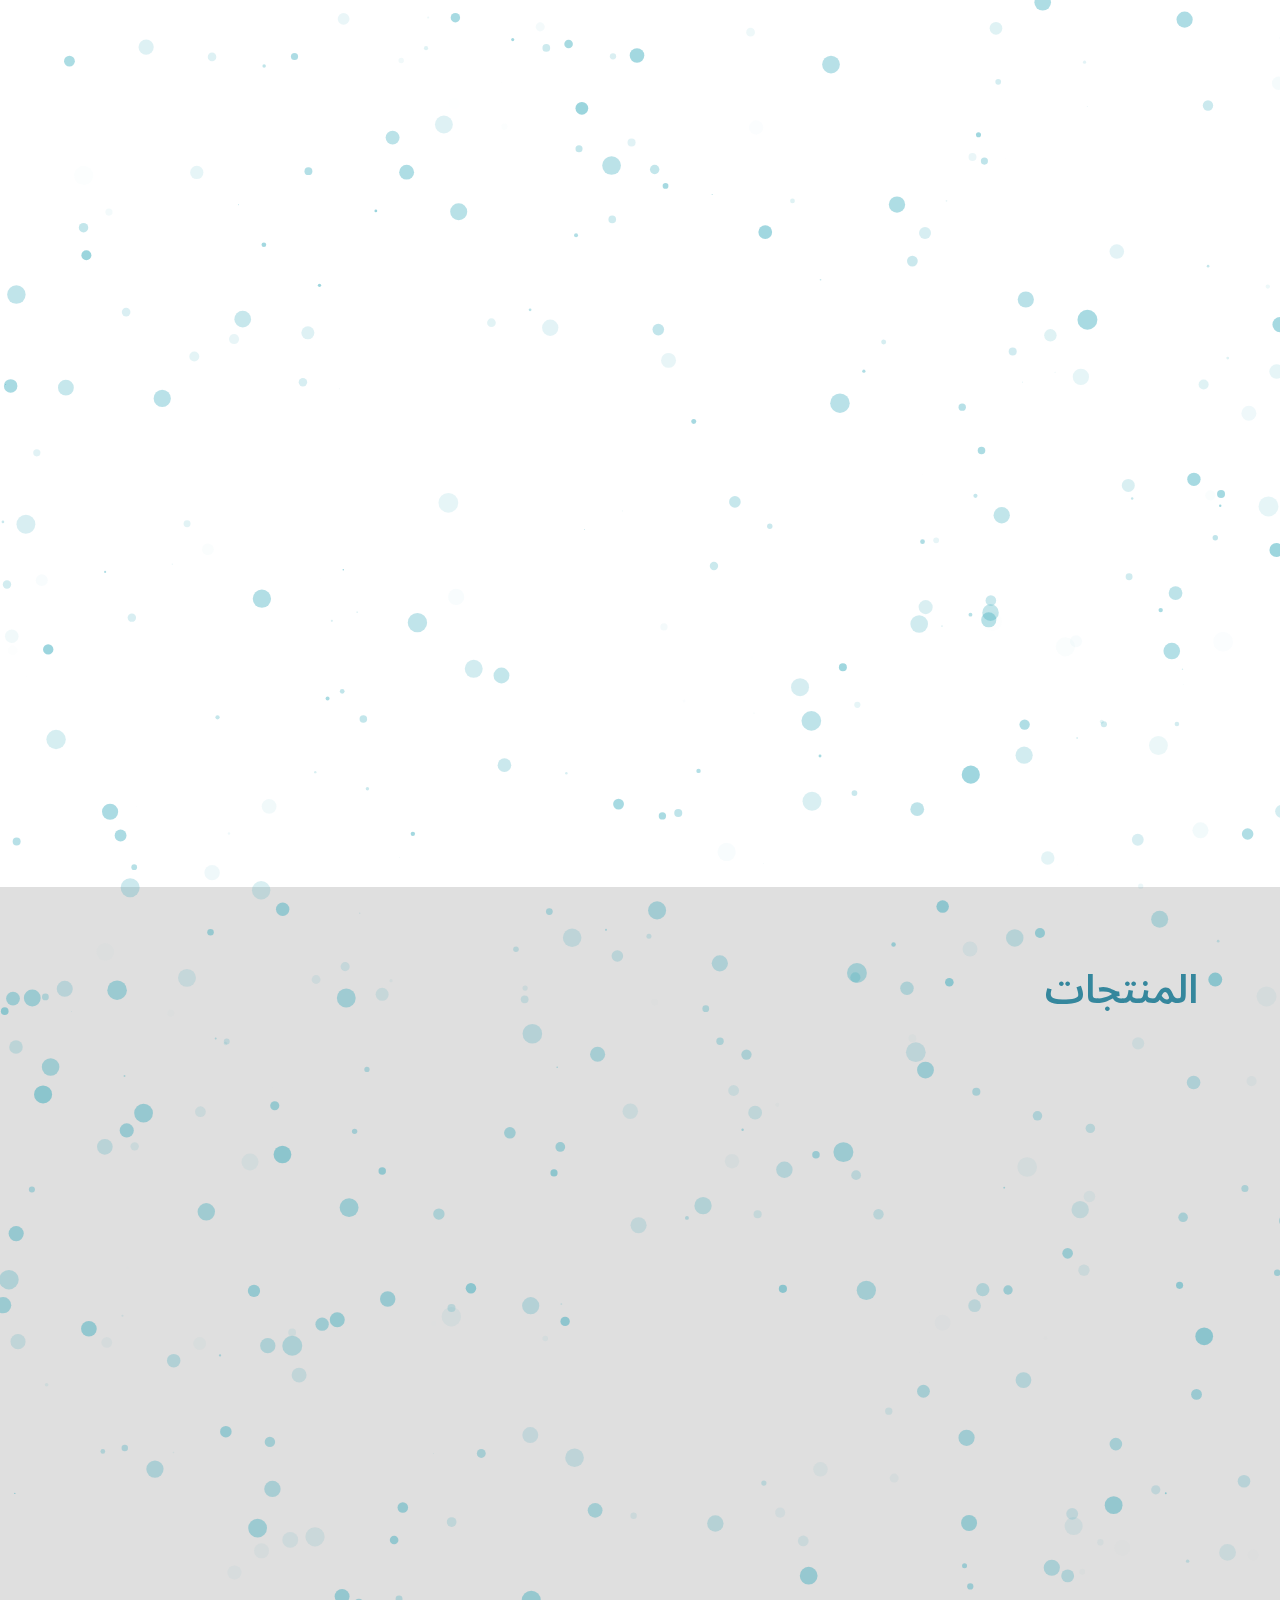
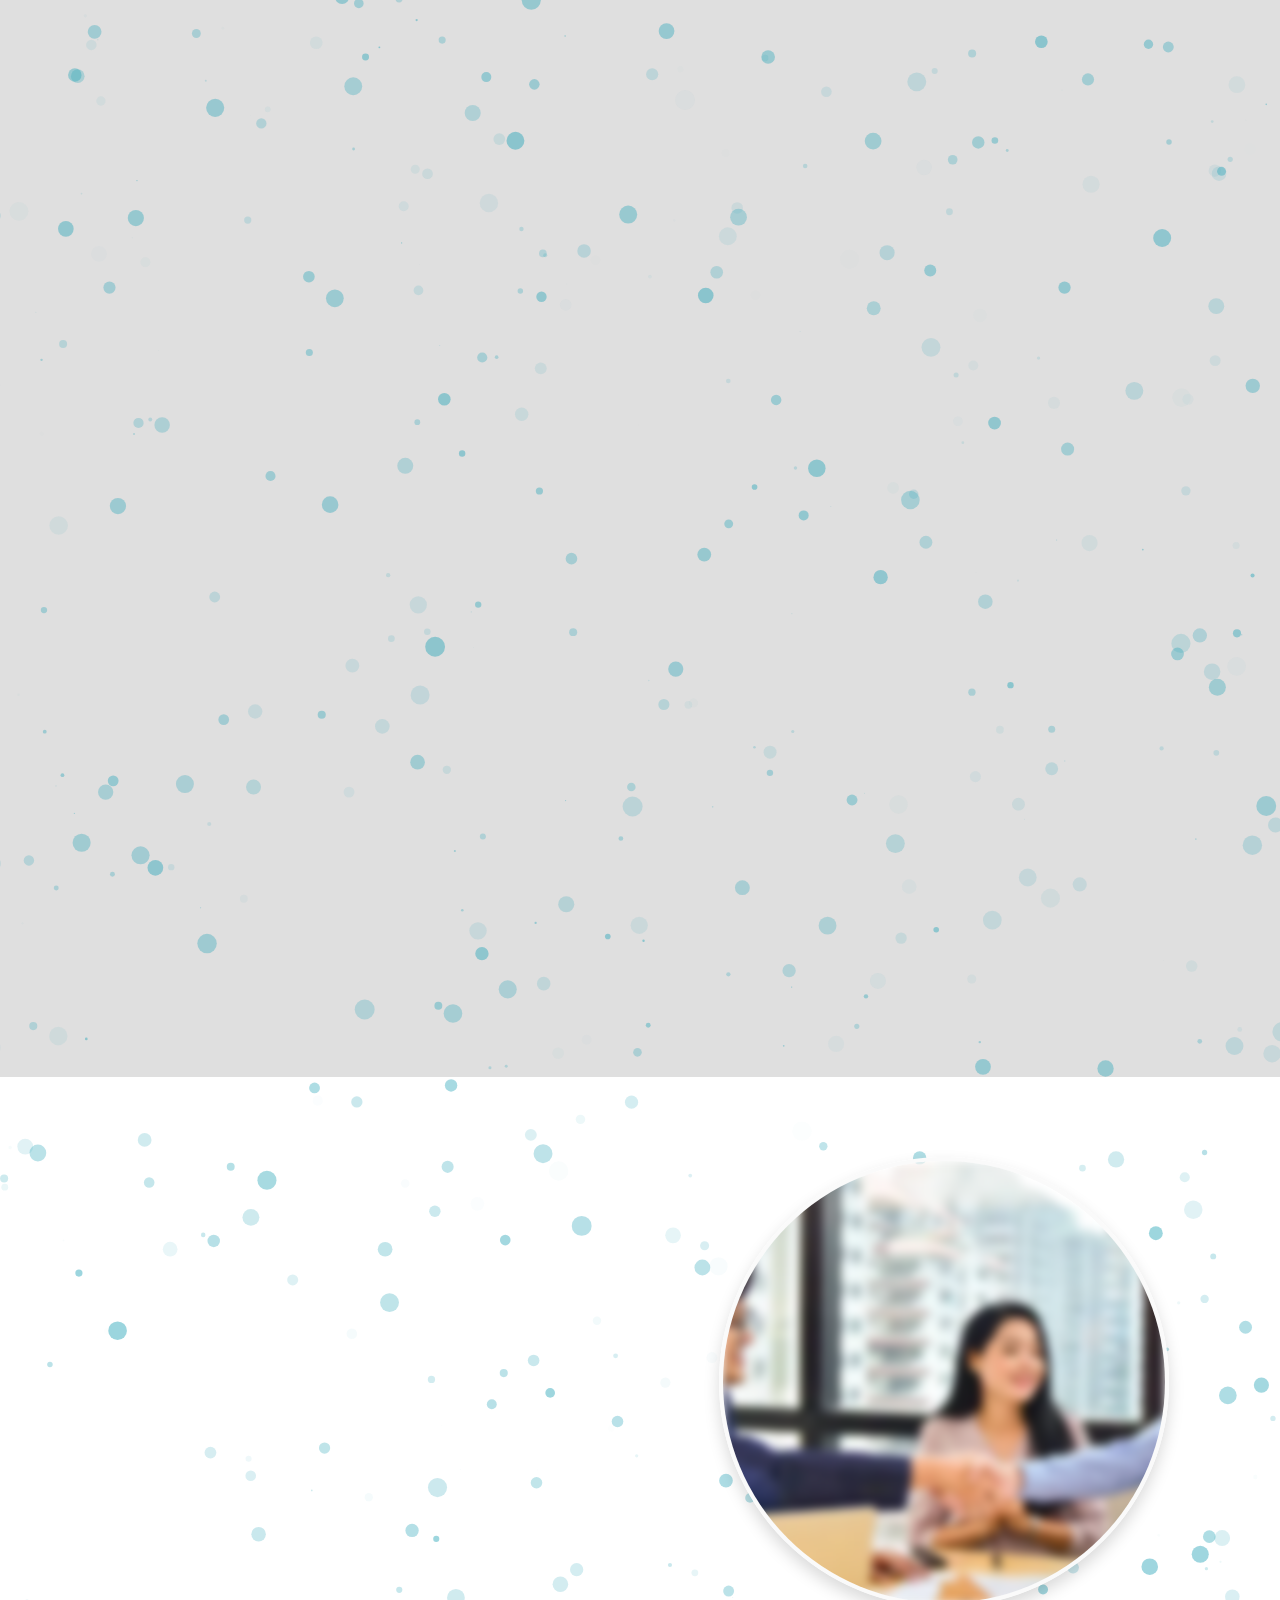
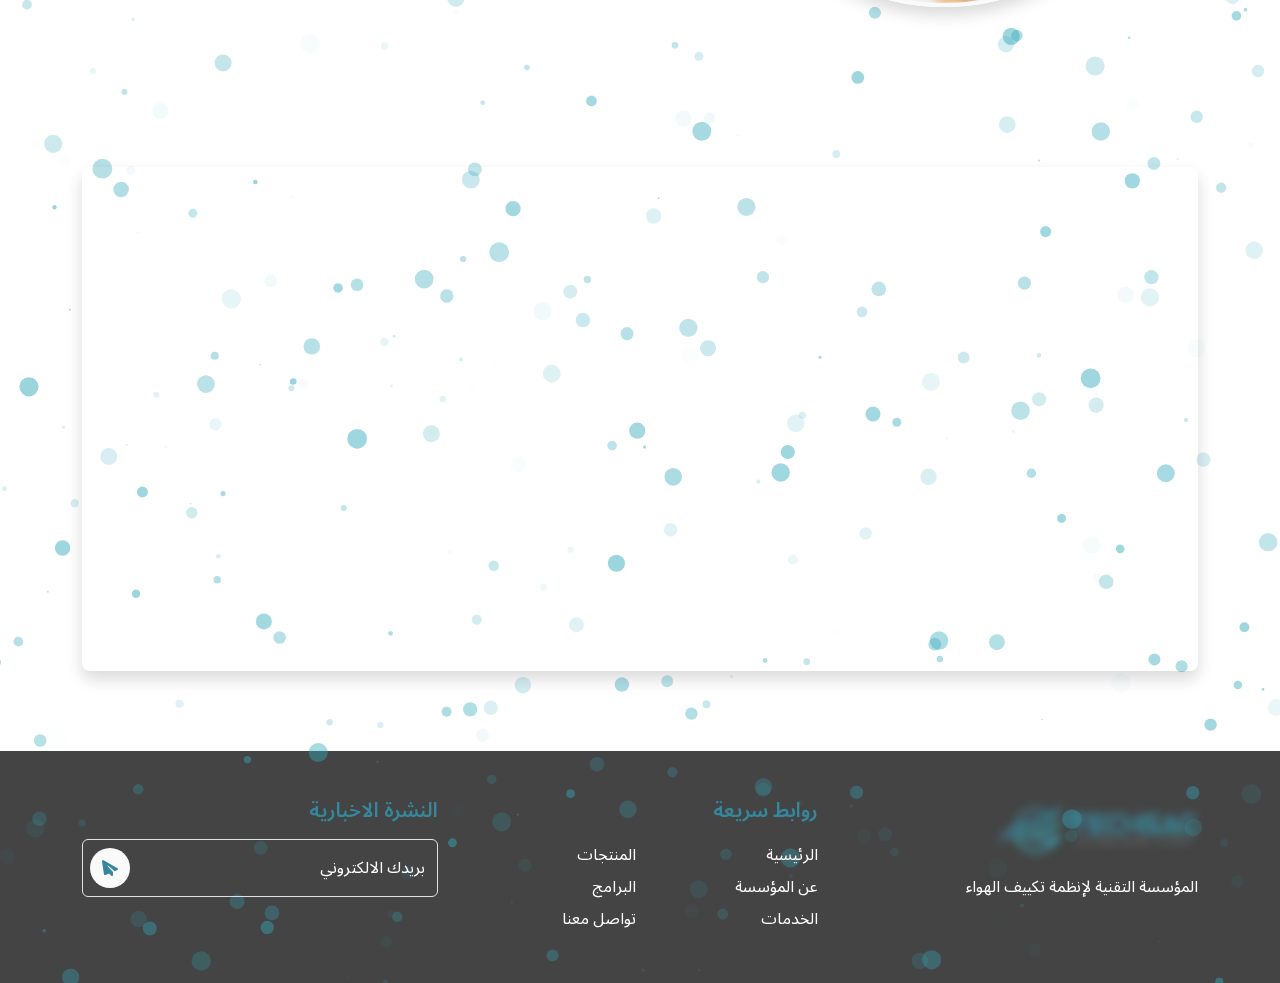
==== commit 6c8ffd66: "why us" ====
--- a/index.html
+++ b/index.html
@@ -276,7 +276,10 @@
                       </li>
                     </ul>
 
-                    <a href="#" class="btn btn-main gap-2">
+                    <a
+                      href="#"
+                      class="btn btn-main gap-2 animate__animated animate__headShake animate__delay-2s animate__slower animate__infinite"
+                    >
                       <i
                         class="fa-solid fa-file-arrow-down fa-lg position-relative"
                       ></i>
@@ -407,6 +410,140 @@
             </div>
           </div>
           <!-- End of Ambious -->
+
+          <!-- Start of Why Us -->
+          <div class="why-us position-relative">
+            <div class="why-us-overlay smooth"></div>
+            <div class="container">
+              <div class="row gy-5 align-items-center">
+                <div class="col-12 col-lg-7">
+                  <div class="text-white">
+                    <div
+                      class="mb-5 position-relative z-3"
+                      data-aos="zoom-out-down"
+                    >
+                      <p class="mb-1 text-place fs-4 fw-semibold">ما يميزنا</p>
+                      <h2 class="h1 fw-semibold mb-3">لماذا مؤسسة تكساك ؟</h2>
+                      <p class="lead mb-0">
+                        ما يميزنا شراكاتنا مع الموزعين و المقاولين في المدن
+                        الرئيسية في كل من صنعاء و تعز و حضرموت و الحديدة و ابين
+                        و مارب و كافة المناطق الاخرى وذلك ما يعزز من توفر
+                        خدماتنا و سرعة وصولنا لعملاءنا في جميع محافظات لجمهورية
+                        اليمنية
+                      </p>
+                    </div>
+
+                    <ul class="why-us-item position-relative z-3">
+                      <li
+                        class="d-flex align-items-center gap-3 py-2"
+                        data-aos="zoom-out-left"
+                      >
+                        <i
+                          class="fa-solid fa-snowflake fa-2xl flex-shrink-0"
+                        ></i>
+                        <p class="mb-0">
+                          مجاري الهواء من الصاج المجلفن طبقاً للمواصفات
+                          الأمريكية أسماكنا ومزودة بوصلة مرنة عند اتصالها
+                          بالماكينة لمنع الاهتزازات .
+                        </p>
+                      </li>
+
+                      <li
+                        class="d-flex align-items-center gap-3 py-2"
+                        data-aos="zoom-out-left"
+                        data-aos-delay="150"
+                      >
+                        <i
+                          class="fa-solid fa-snowflake fa-2xl flex-shrink-0"
+                        ></i>
+                        <p class="mb-0">
+                          الدكت معزول بعازل خارجي سماكة 1بوصة كثافة 16 كج و 24
+                          كج مع عزل البوكسات بعازل داخلي .
+                        </p>
+                      </li>
+
+                      <li
+                        class="d-flex align-items-center gap-3 py-2"
+                        data-aos="zoom-out-left"
+                        data-aos-delay="300"
+                      >
+                        <i
+                          class="fa-solid fa-snowflake fa-2xl flex-shrink-0"
+                        ></i>
+                        <p class="mb-0">
+                          جميع الوصلات عند مكان الاتصال تكون معزولة بالسيلكون
+                          الأمريكي .
+                        </p>
+                      </li>
+
+                      <li
+                        class="d-flex align-items-center gap-3 py-2"
+                        data-aos="zoom-out-left"
+                        data-aos-delay="450"
+                      >
+                        <i
+                          class="fa-solid fa-snowflake fa-2xl flex-shrink-0"
+                        ></i>
+                        <p class="mb-0">
+                          مجاري الهواء معلقة على زوايا حديديه ضد الصدأ .
+                        </p>
+                      </li>
+
+                      <li
+                        class="d-flex align-items-center gap-3 py-2"
+                        data-aos="zoom-out-left"
+                        data-aos-delay="600"
+                      >
+                        <i
+                          class="fa-solid fa-snowflake fa-2xl flex-shrink-0"
+                        ></i>
+                        <p class="mb-0">
+                          جريلات الهواء المكيف و الراجع تكون مصنوعة من الألمنيوم
+                          .
+                        </p>
+                      </li>
+
+                      <li
+                        class="d-flex align-items-center gap-3 py-2"
+                        data-aos="zoom-out-left"
+                        data-aos-delay="750"
+                      >
+                        <i
+                          class="fa-solid fa-snowflake fa-2xl flex-shrink-0"
+                        ></i>
+                        <p class="mb-0">تركيب أجهزة التحكم الترموستات .</p>
+                      </li>
+
+                      <li
+                        class="d-flex align-items-center gap-3 py-2"
+                        data-aos="zoom-out-left"
+                        data-aos-delay="900"
+                      >
+                        <i
+                          class="fa-solid fa-snowflake fa-2xl flex-shrink-0"
+                        ></i>
+                        <p class="mb-0">
+                          مواسير الفريون نحاس من النوع الامريكي مولر ومعزولة .
+                        </p>
+                      </li>
+                    </ul>
+                  </div>
+                </div>
+
+                <div class="col">
+                  <img
+                    src="images/about.webp"
+                    data-src="images/about.webp"
+                    alt="about"
+                    width="420"
+                    height="250"
+                    class="lazy blur-up img-fluid w-100"
+                  />
+                </div>
+              </div>
+            </div>
+          </div>
+          <!-- End of Why Us -->
         </section>
         <!-- End of About Content -->
 
--- a/css/main.css
+++ b/css/main.css
@@ -1,11 +1,4 @@
 /* Start of Fonts */
-@font-face {
-  font-family: "Noto Sans Arabic";
-  src: url(../fonts/NotoSansArabic-Light.ttf);
-  font-style: normal;
-  font-weight: 300;
-  font-display: swap;
-}
 @font-face {
   font-family: "Noto Sans Arabic";
   src: url(../fonts/NotoSansArabic-Regular.ttf);
@@ -83,6 +76,9 @@
 .text-main {
   color: var(--main-color);
 }
+.text-place {
+  color: var(--placeholder);
+}
 .text-dark {
   color: var(--dark) !important;
 }
@@ -321,6 +317,29 @@
 }
 .ambious .ambious-item:hover .label {
   color: var(--main-color);
+}
+/* Why Us Section */
+.why-us {
+  background-color: transparent;
+  background-image: linear-gradient(270deg, #25293d 77%, var(--main-color) 0%);
+  overflow: hidden;
+  padding-top: 80px;
+}
+.why-us .why-us-overlay {
+  background-image: url(../images/why-us-bg.webp);
+  background-position: center center;
+  background-repeat: no-repeat;
+  background-size: cover;
+  opacity: 0.15;
+  mix-blend-mode: luminosity;
+  height: 100%;
+  width: 100%;
+  top: 0;
+  left: 0;
+  position: absolute;
+}
+.why-us .why-us-item i {
+  animation: animate-rotate 4s 2s linear infinite forwards;
 }
 /* End of About content */
 
@@ -580,11 +599,43 @@
 }
 /* End of Footer */
 
+@-webkit-keyframes animate-marquee {
+  0% {
+    -webkit-transform: translateX(-100%) translateZ(0);
+    transform: translateX(-100%) translateZ(0);
+  }
+  100% {
+    -webkit-transform: translateX(0%) translateZ(0);
+    transform: translateX(0%) translateZ(0);
+  }
+}
 @keyframes animate-marquee {
   0% {
+    -webkit-transform: translateX(-100%) translateZ(0);
     transform: translateX(-100%) translateZ(0);
   }
   100% {
+    -webkit-transform: translateX(0%) translateZ(0);
     transform: translateX(0%) translateZ(0);
   }
 }
+@-webkit-keyframes animate-rotate {
+  0% {
+    -webkit-transform: rotate(0);
+    transform: rotate(0);
+  }
+  100% {
+    -webkit-transform: rotate(360deg);
+    transform: rotate(360deg);
+  }
+}
+@keyframes animate-rotate {
+  0% {
+    -webkit-transform: rotate(0);
+    transform: rotate(0);
+  }
+  100% {
+    -webkit-transform: rotate(360deg);
+    transform: rotate(360deg);
+  }
+}
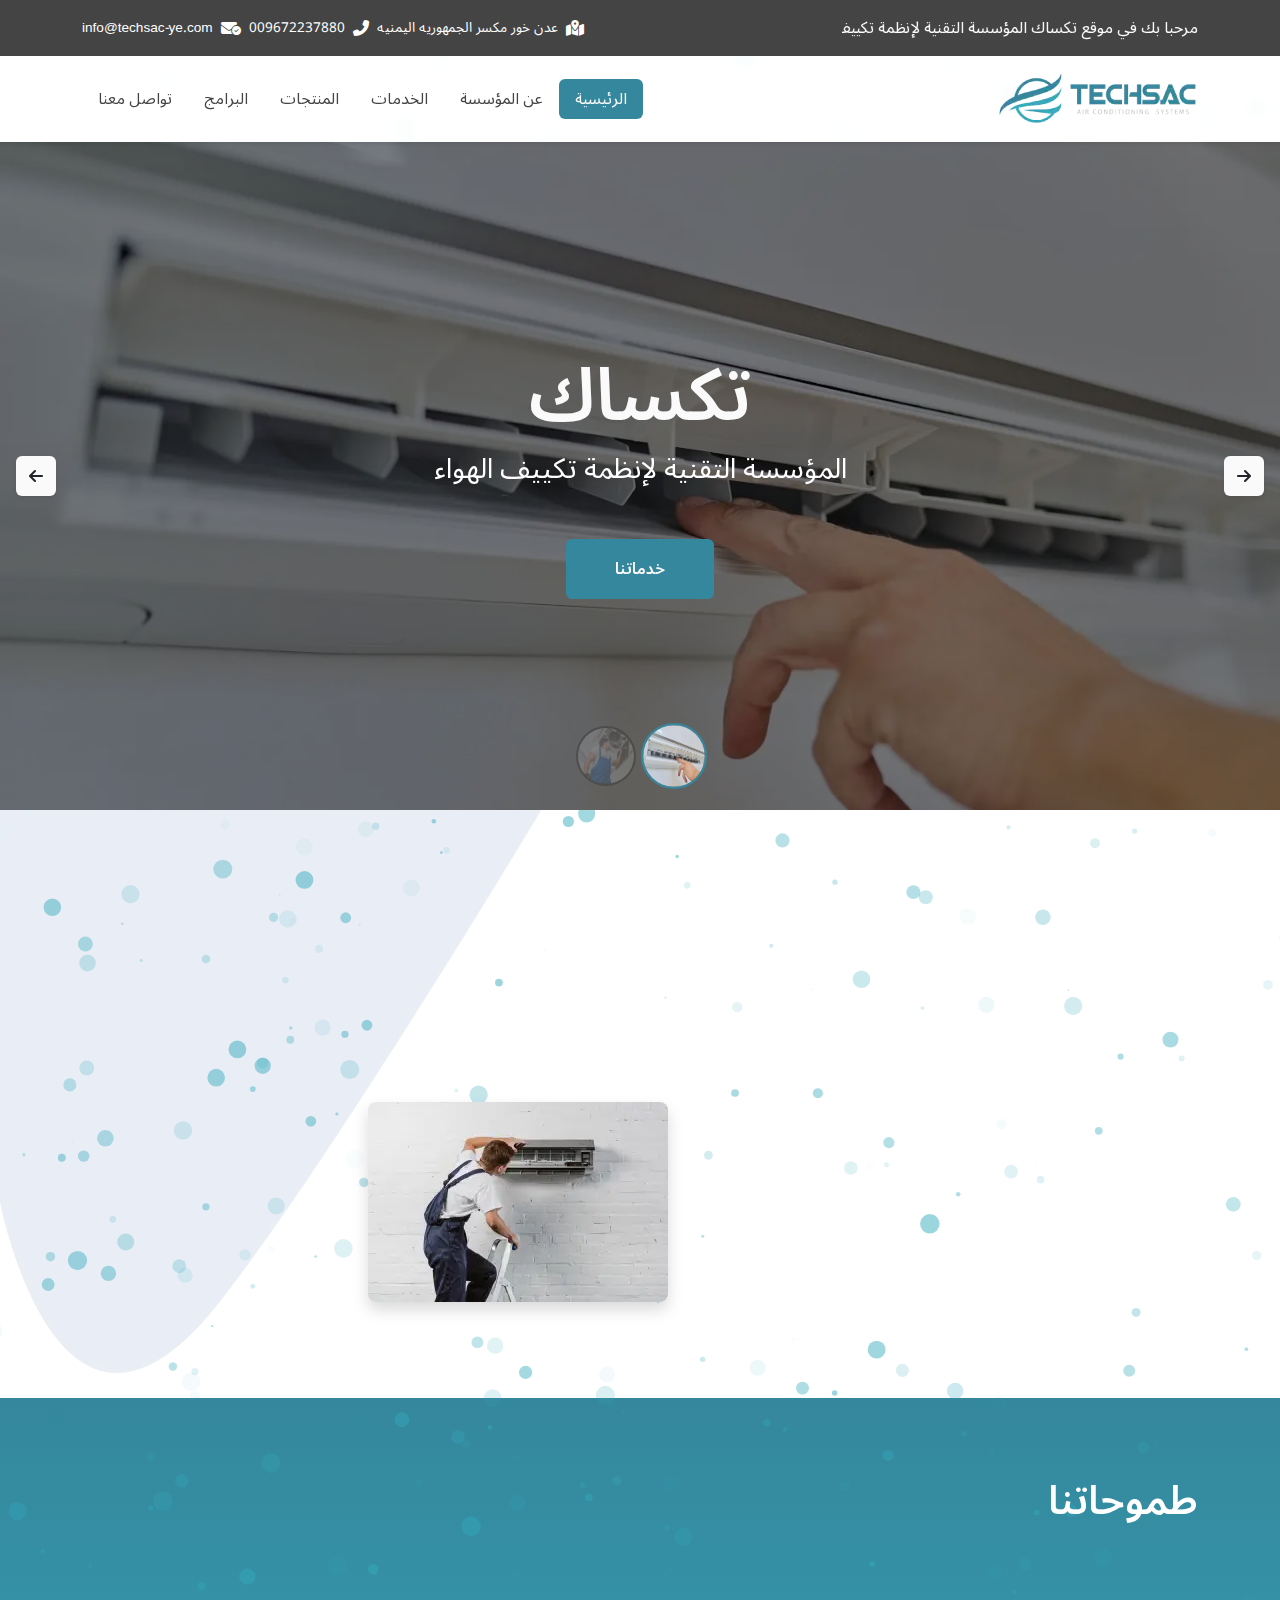
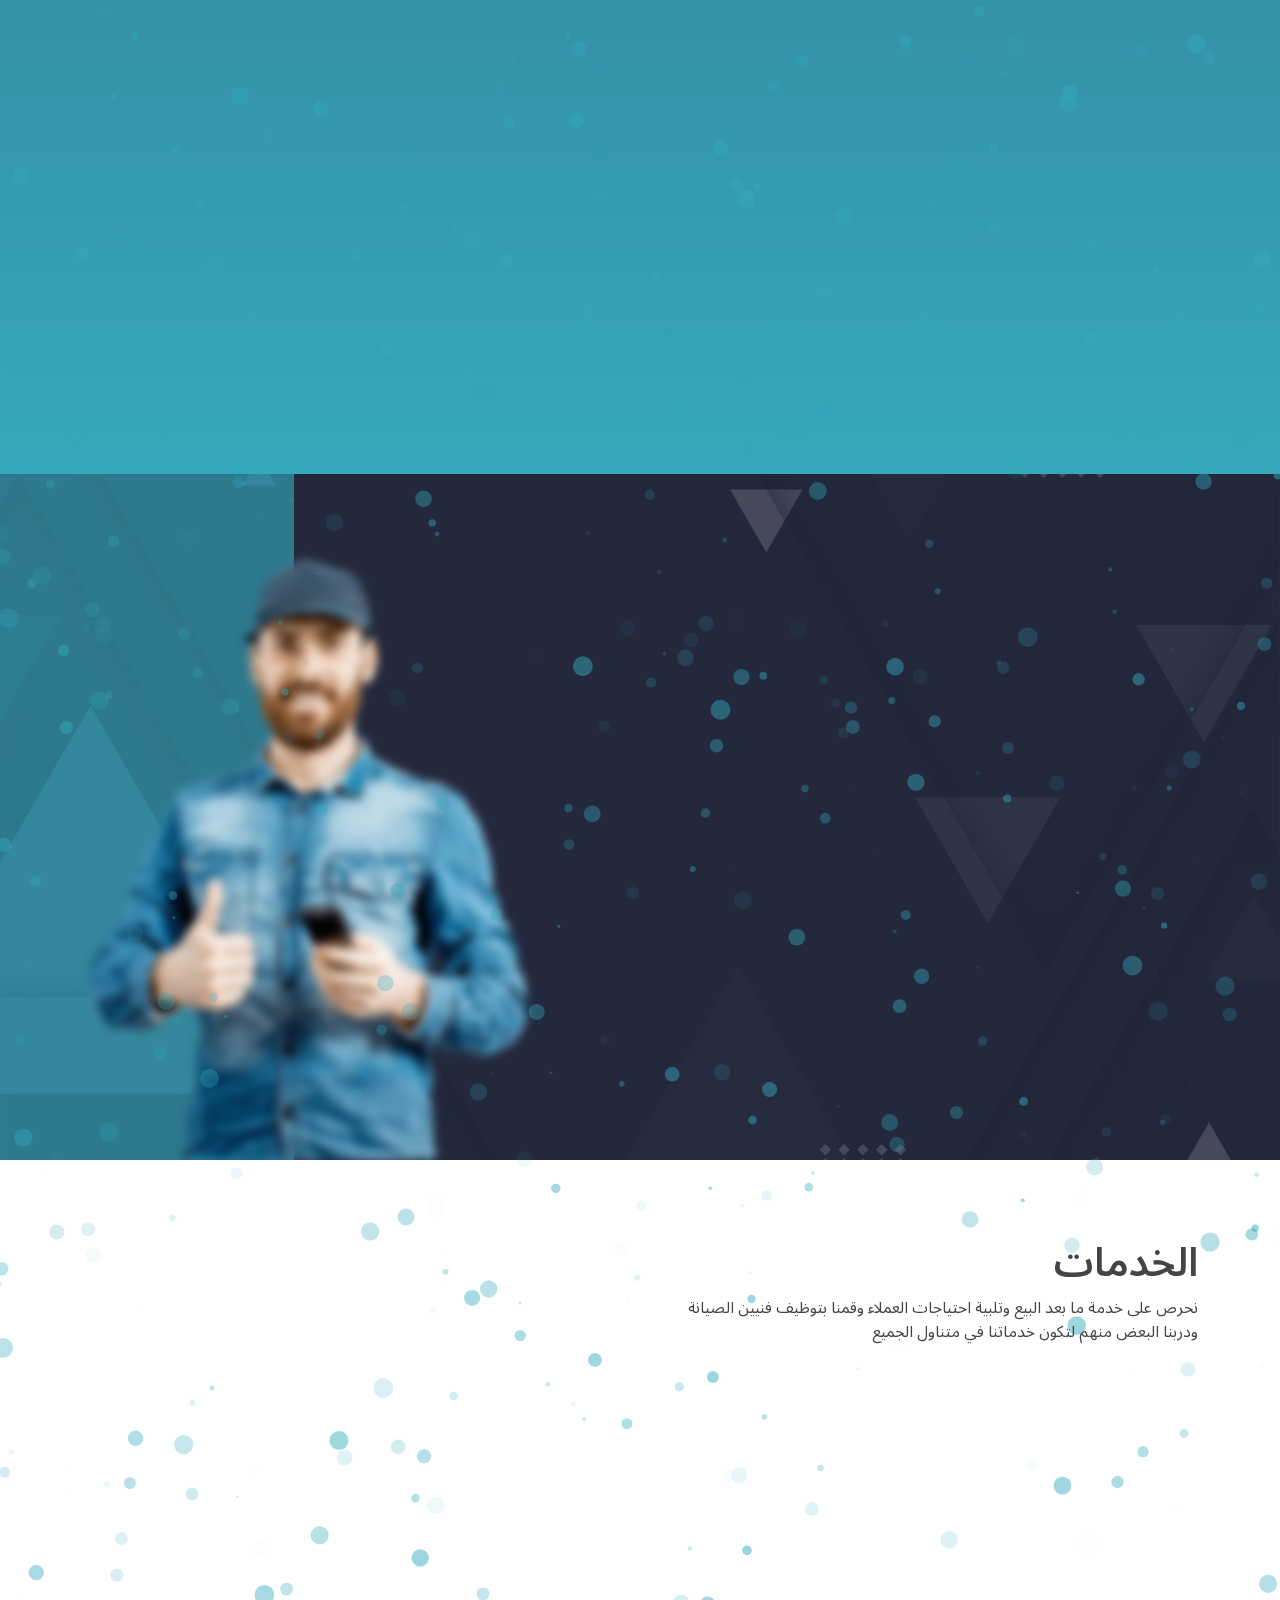
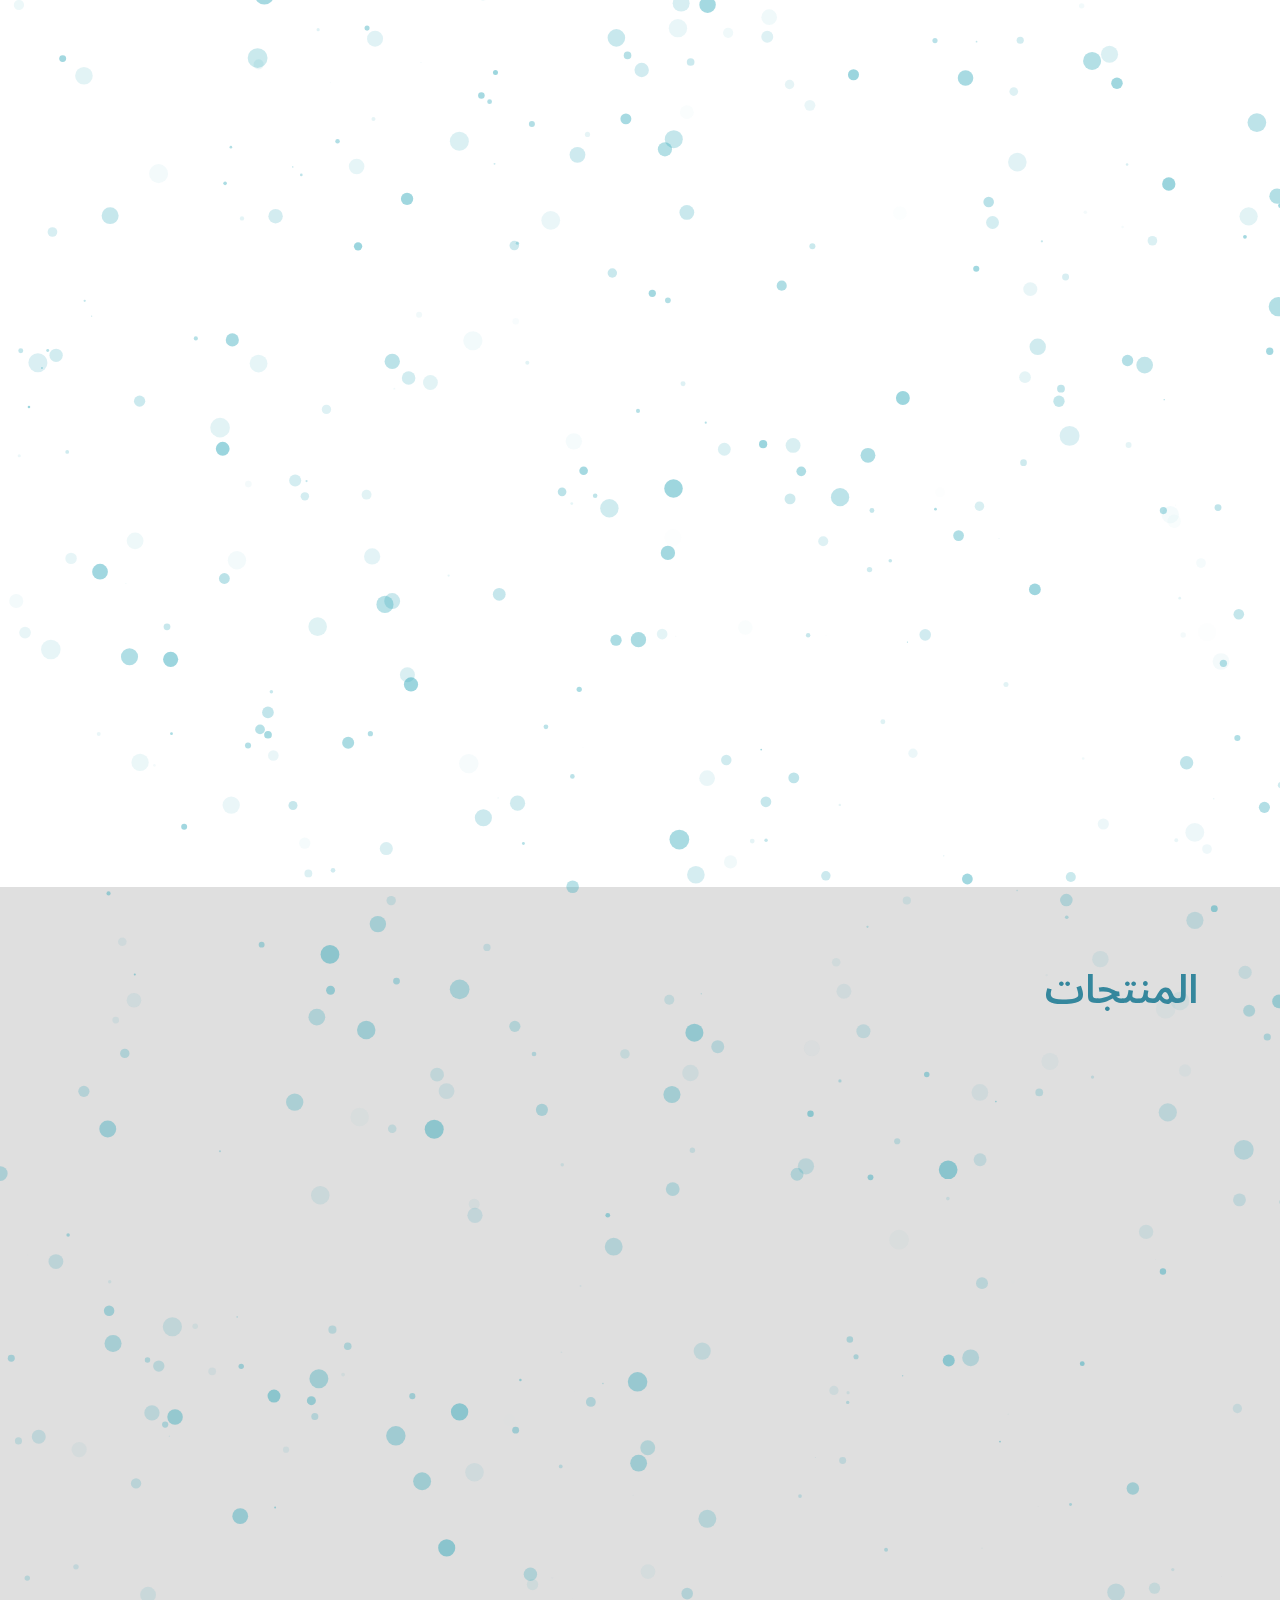
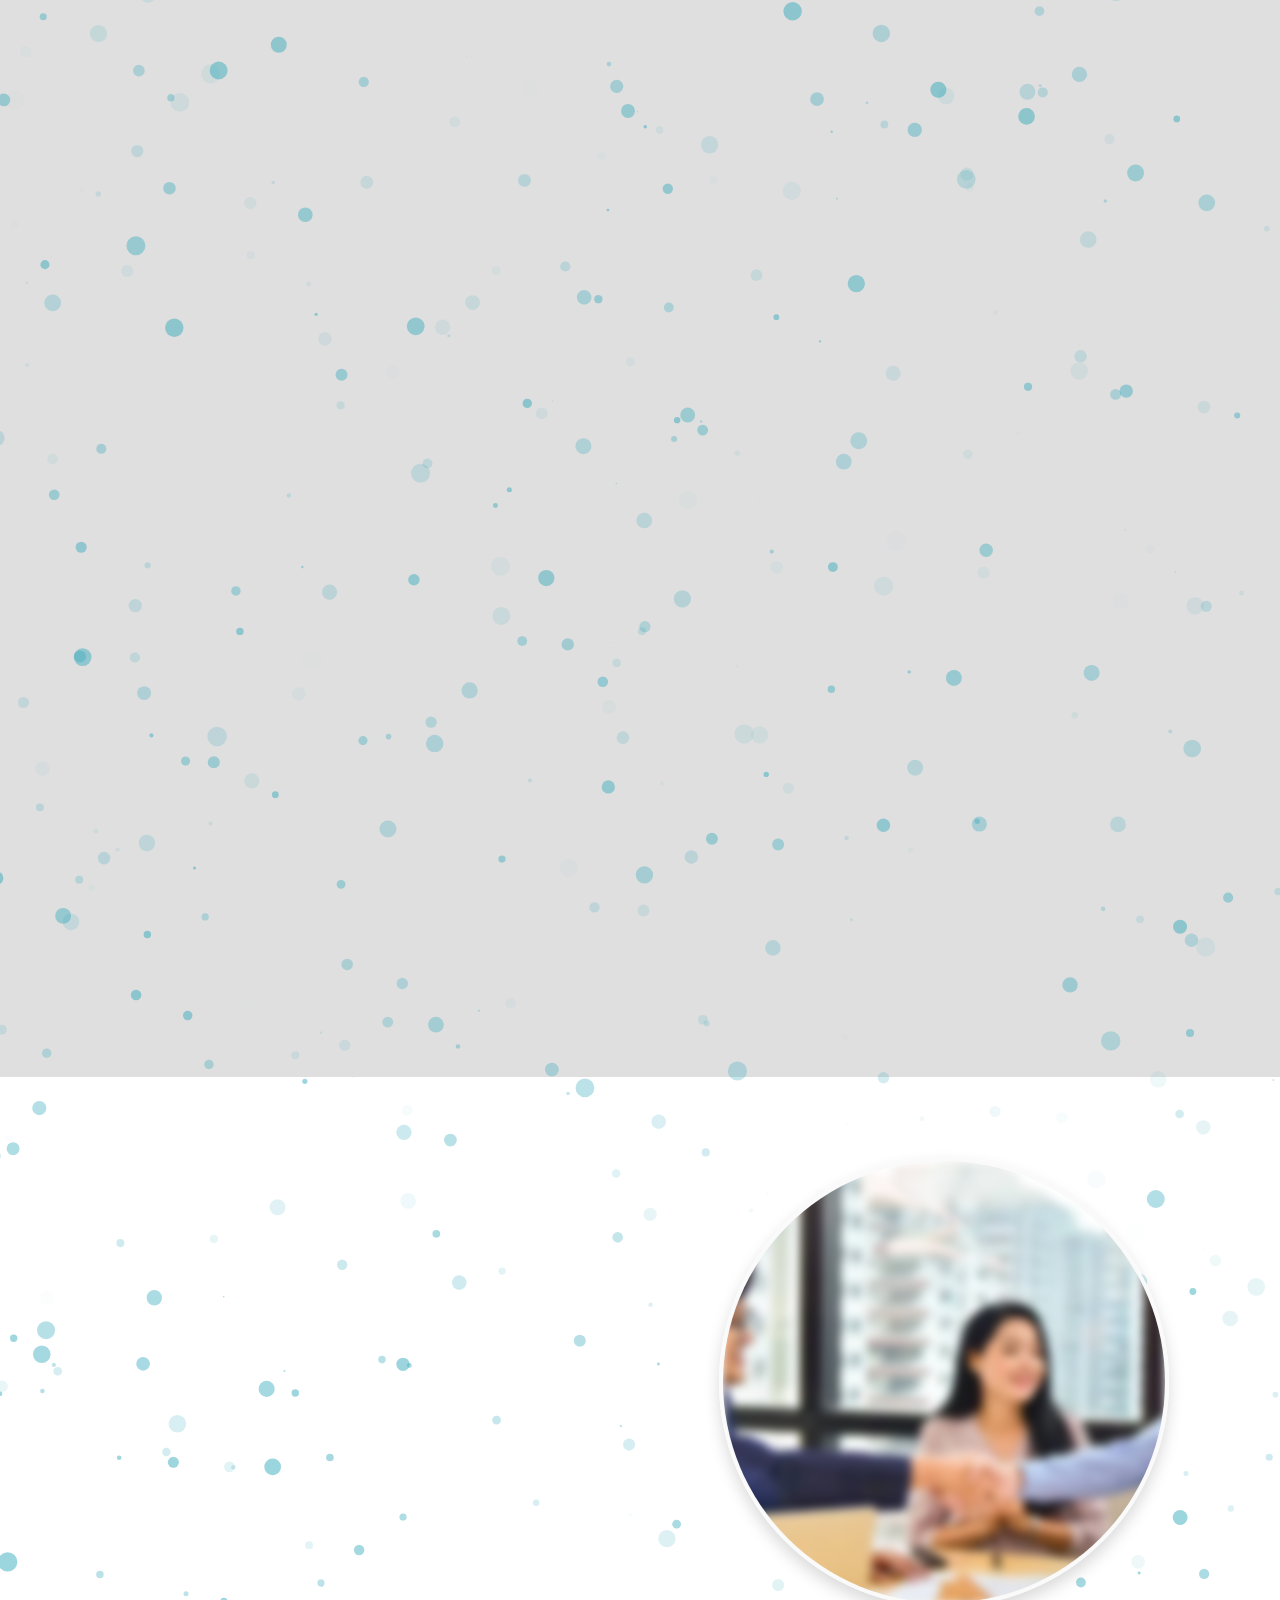
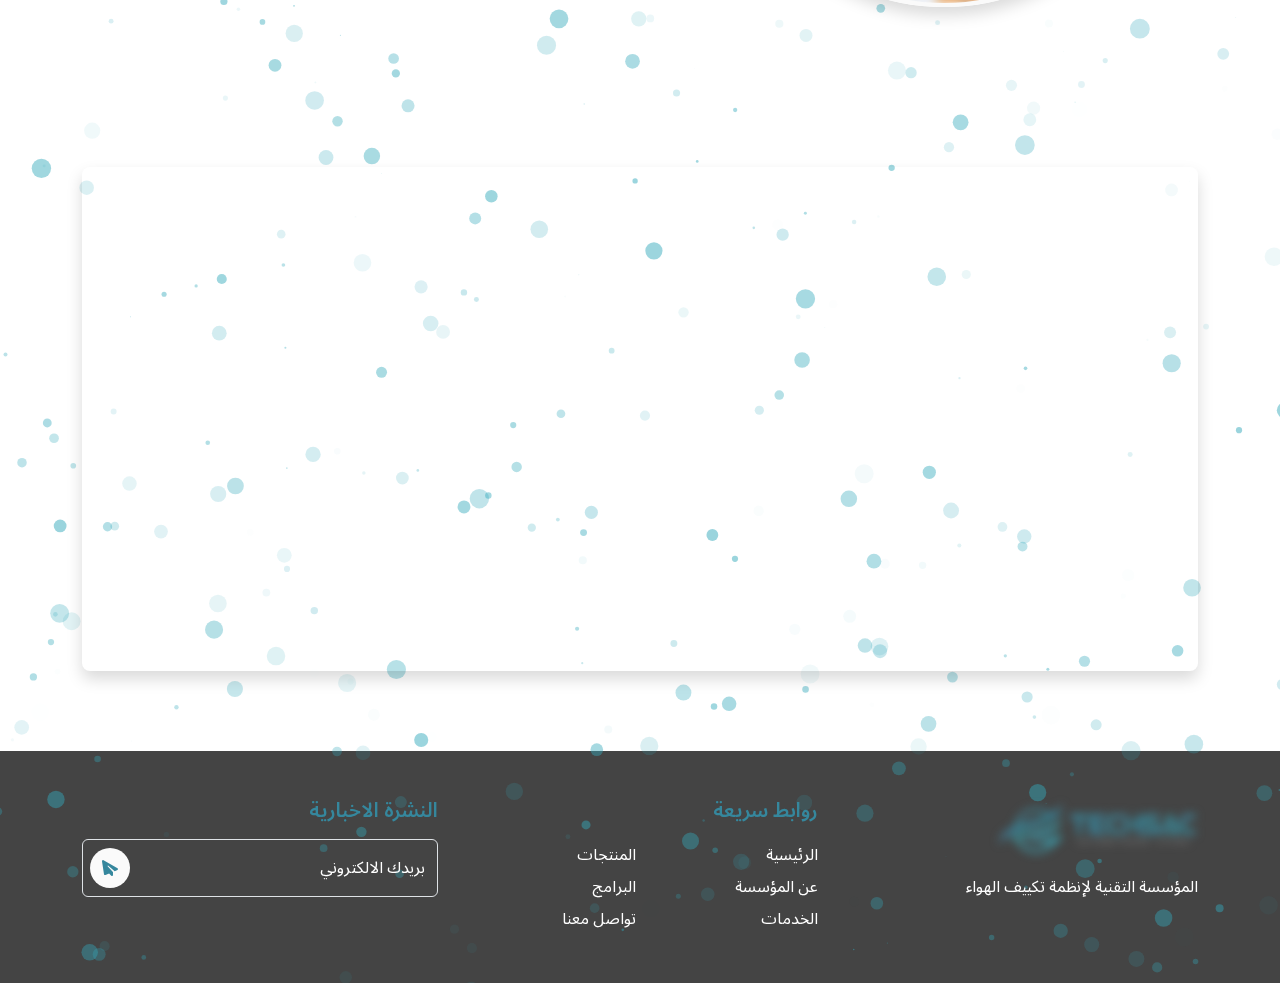
==== commit 095a6563: "small edits" ====
--- a/index.html
+++ b/index.html
@@ -1248,7 +1248,6 @@
 
     <script src="js/bootstrap-5.3.2/js/bootstrap.bundle.min.js" defer></script>
     <script src="js/swiper-8.4.6/js/swiper-bundle.min.js" defer></script>
-    <!-- <script src="js/jquery-3.6.0.min.js" defer></script> -->
     <script src="js/lazyload.min.js" defer></script>
     <script src="js/aos.js" defer></script>
     <script src="js/particles.min.js" defer></script>
--- a/css/main.css
+++ b/css/main.css
@@ -32,7 +32,14 @@
   --marquee-fade-edges: 30%;
 }
 ::-webkit-scrollbar {
-  display: none;
+  width: 4px;
+}
+::-webkit-scrollbar-track {
+  box-shadow: inset 0 0 5px var(--placeholder);
+}
+::-webkit-scrollbar-thumb {
+  background: var(--main-color);
+  border-radius: 0;
 }
 body {
   font-family: var(--font-family);
@@ -339,7 +346,7 @@
   position: absolute;
 }
 .why-us .why-us-item i {
-  animation: animate-rotate 4s 2s linear infinite forwards;
+  animation: animate-rotate 4s 3s linear infinite forwards;
 }
 /* End of About content */
 
@@ -520,7 +527,7 @@
   background-attachment: fixed;
 }
 .contact .contact-info {
-  background-color: rgba(52, 169, 187, 0.5);
+  background-color: rgba(52, 169, 187, 0.87);
   border-top-left-radius: var(--radius);
   border-top-right-radius: var(--radius);
 }
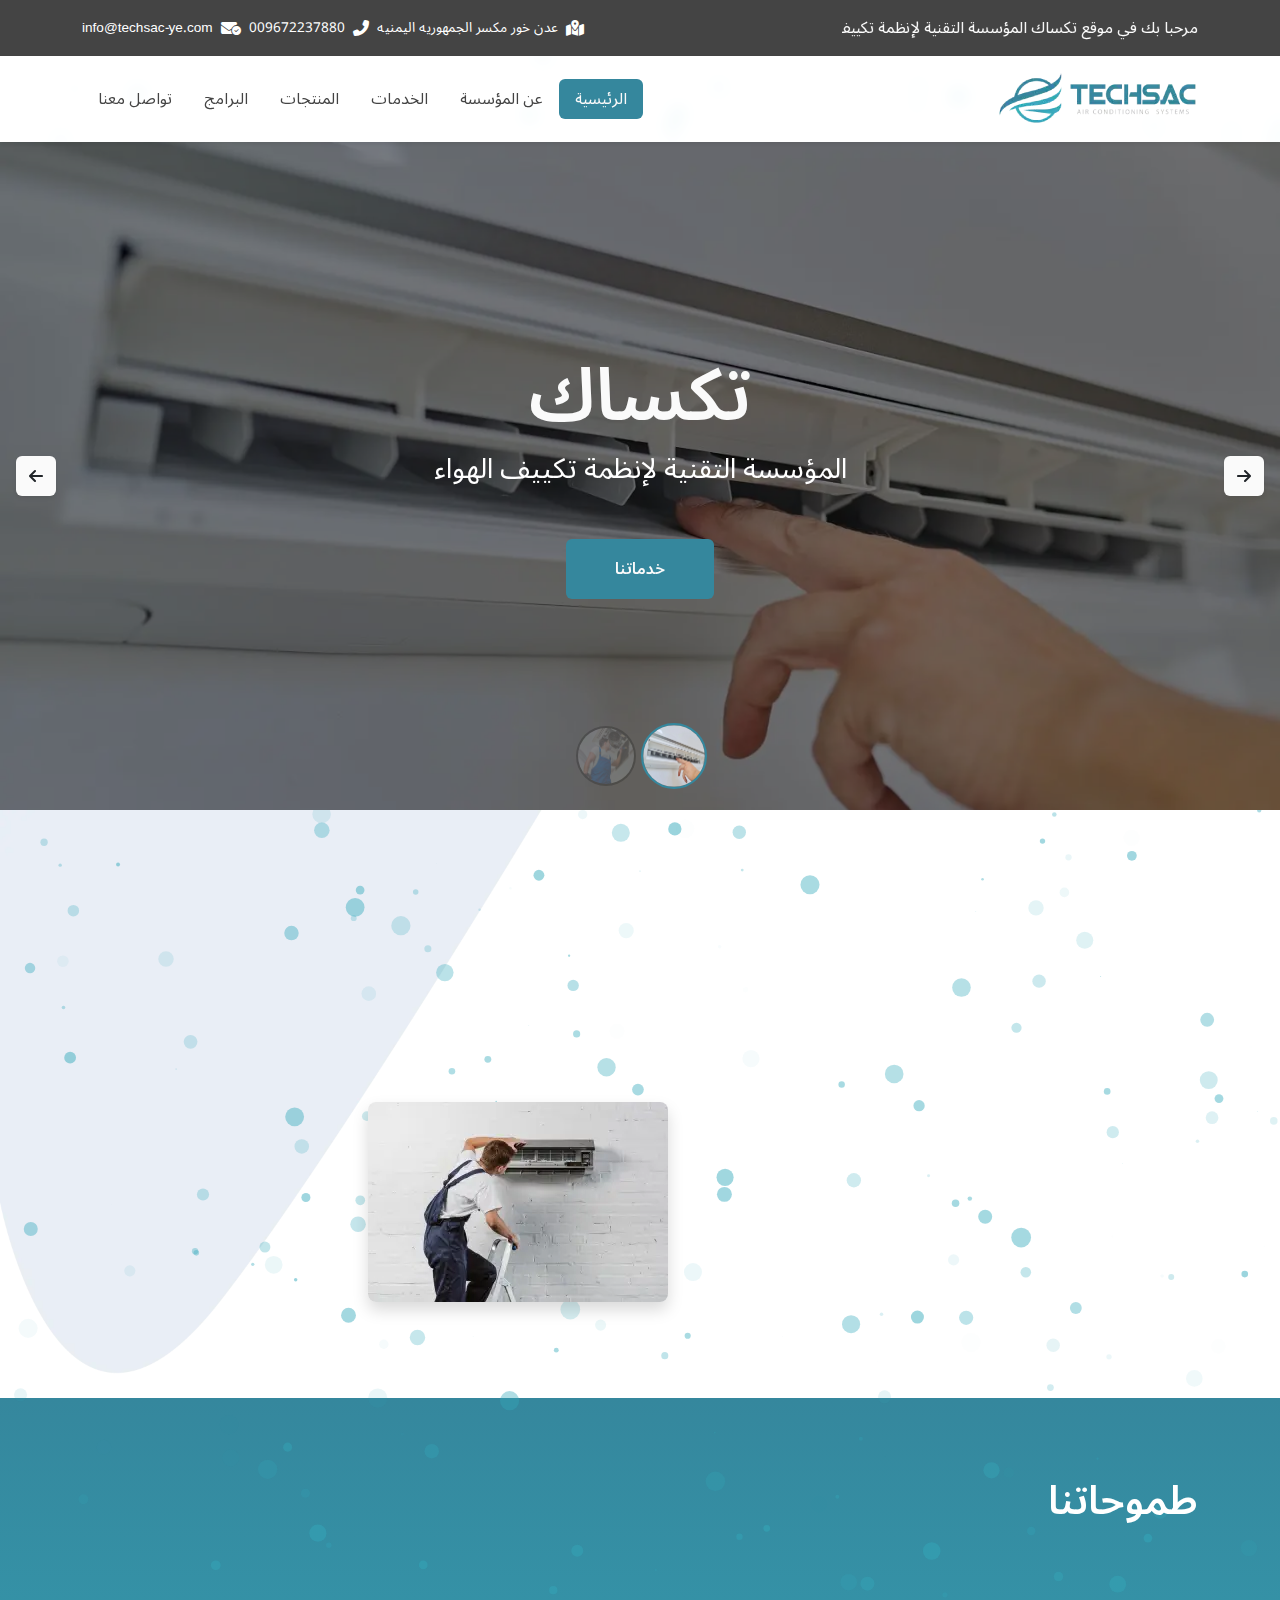
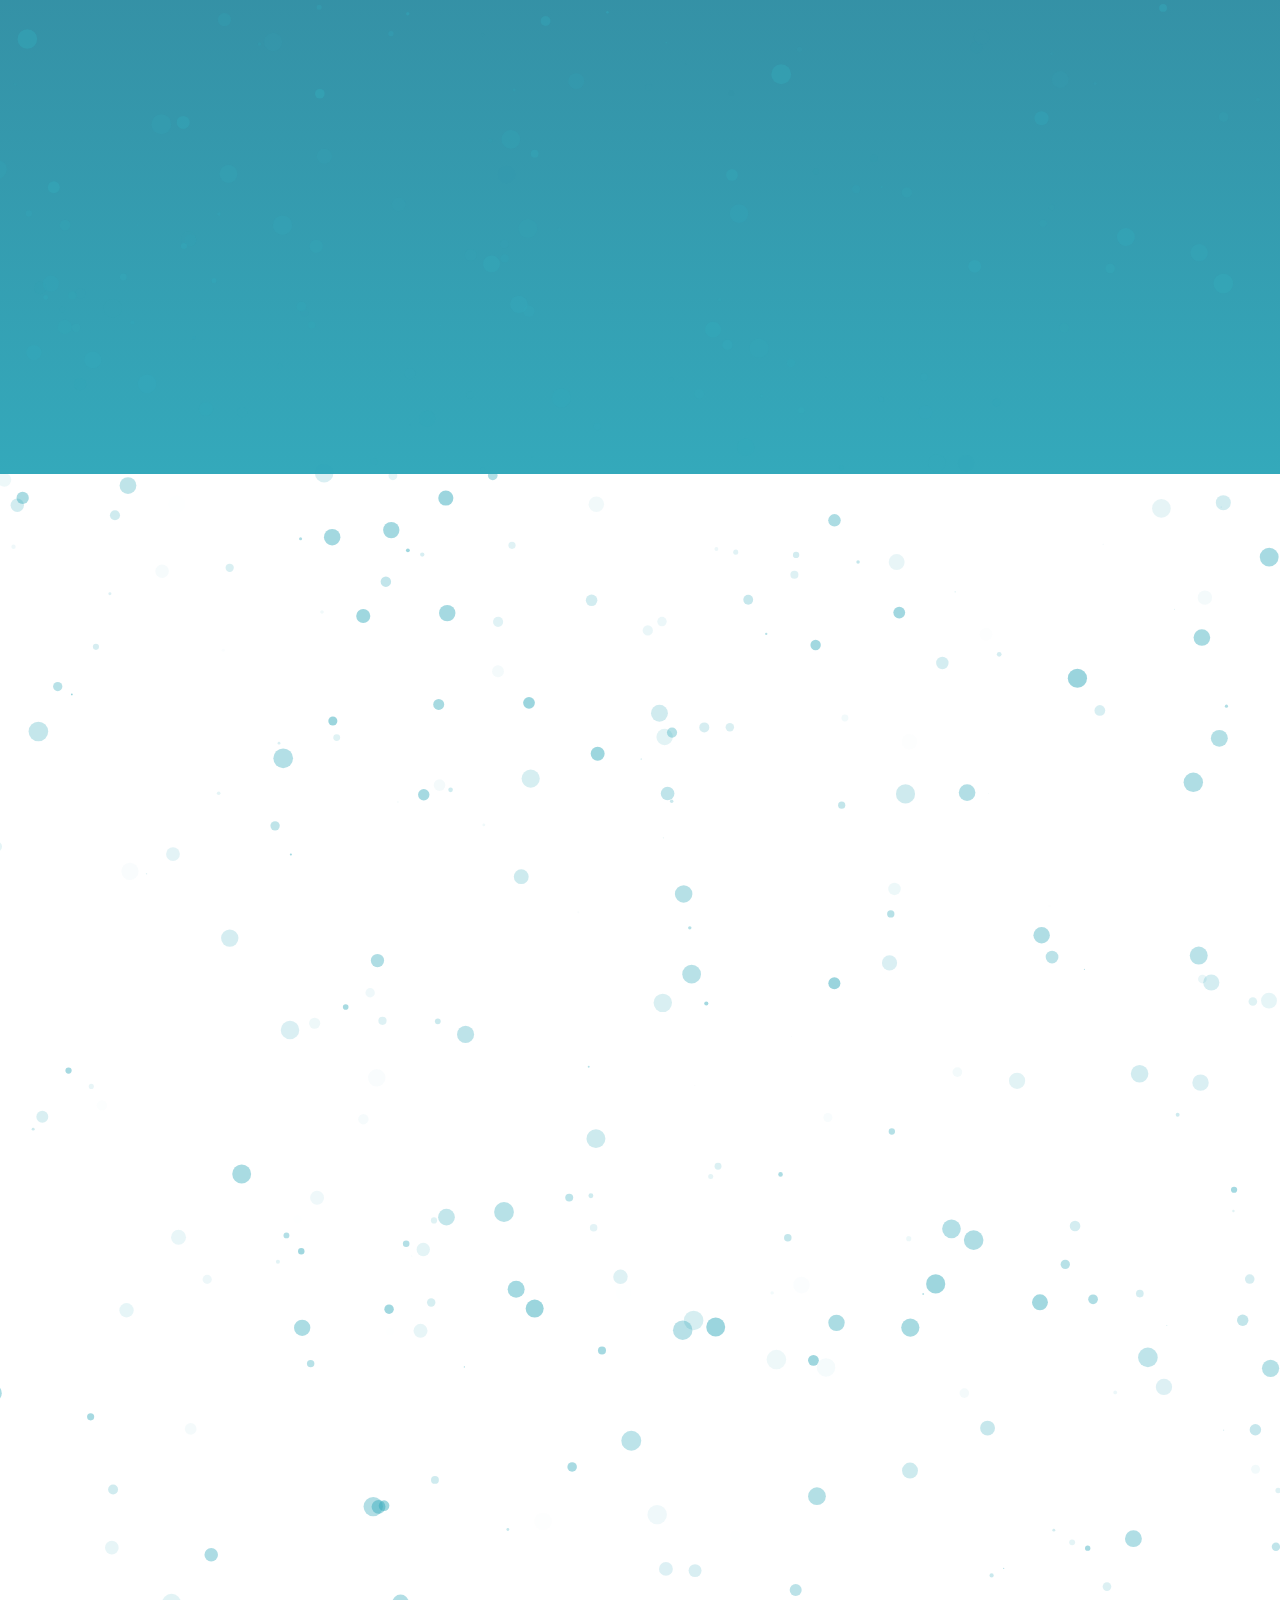
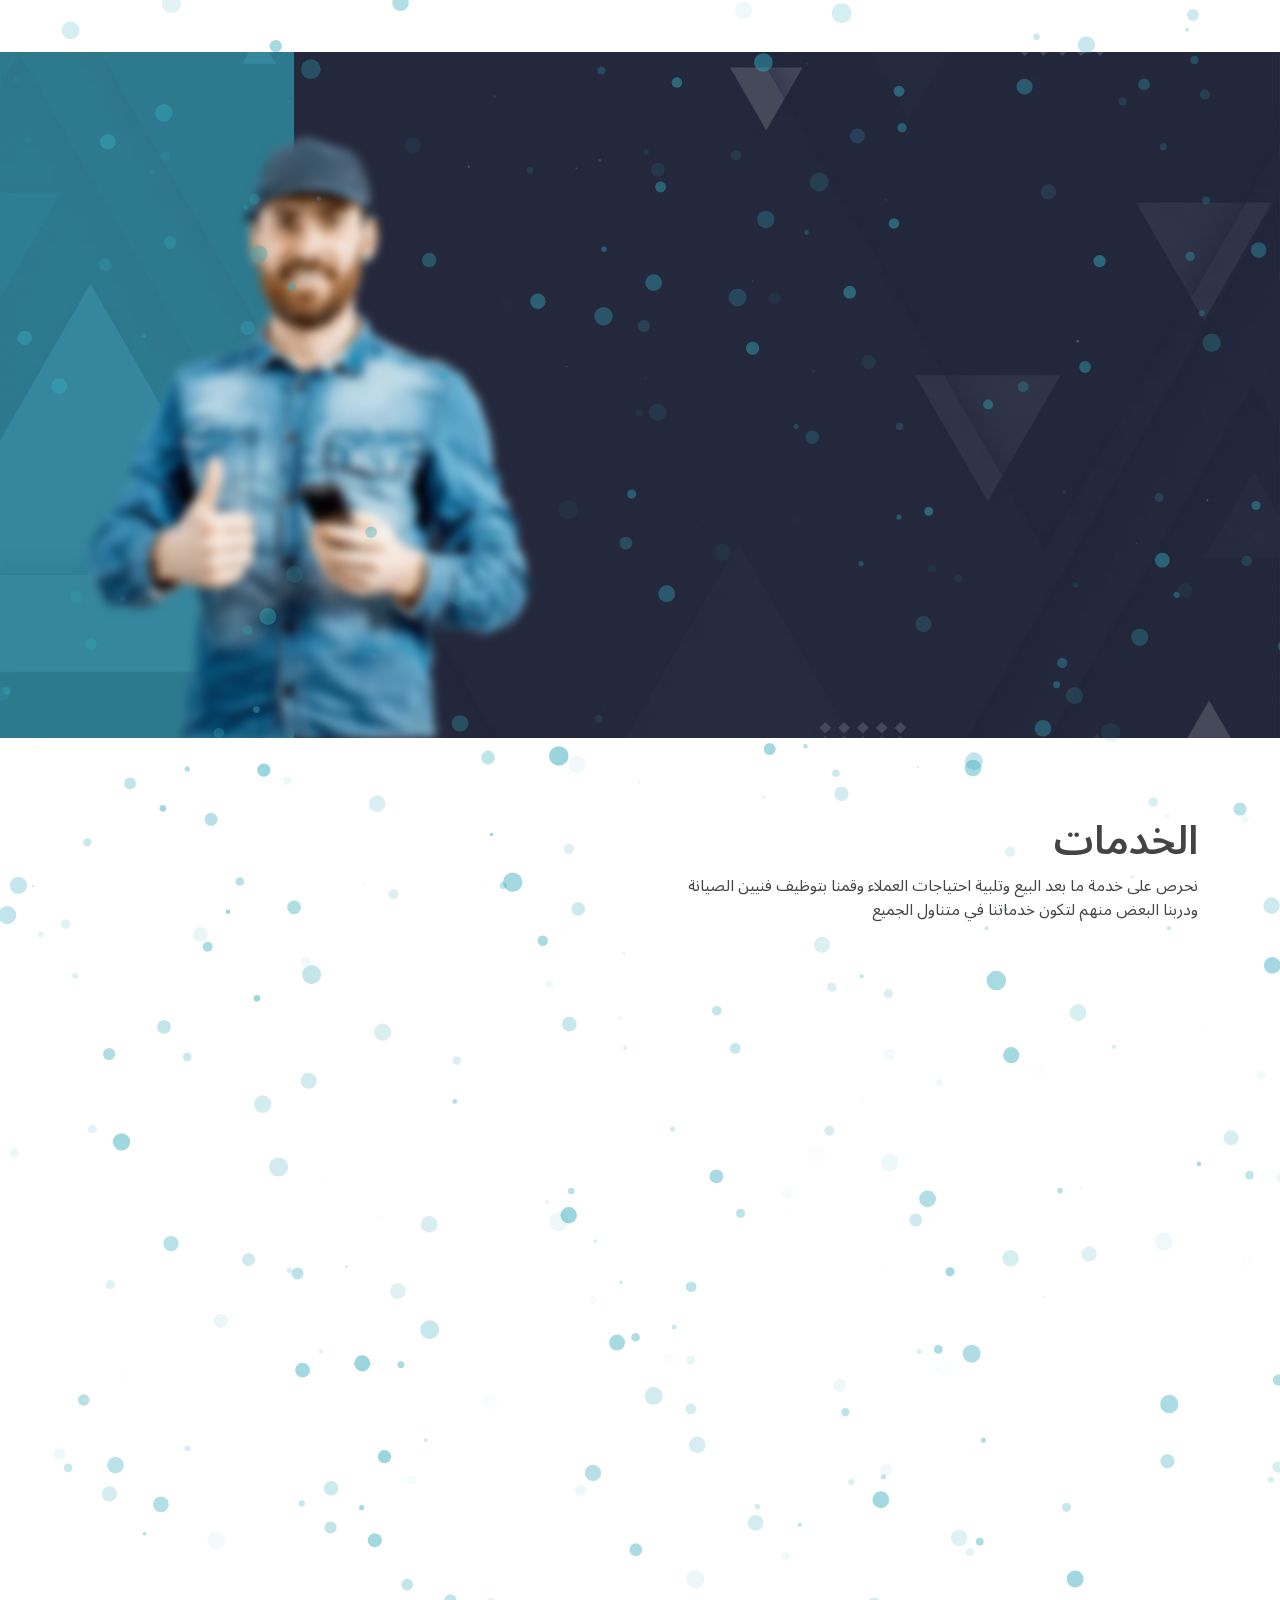
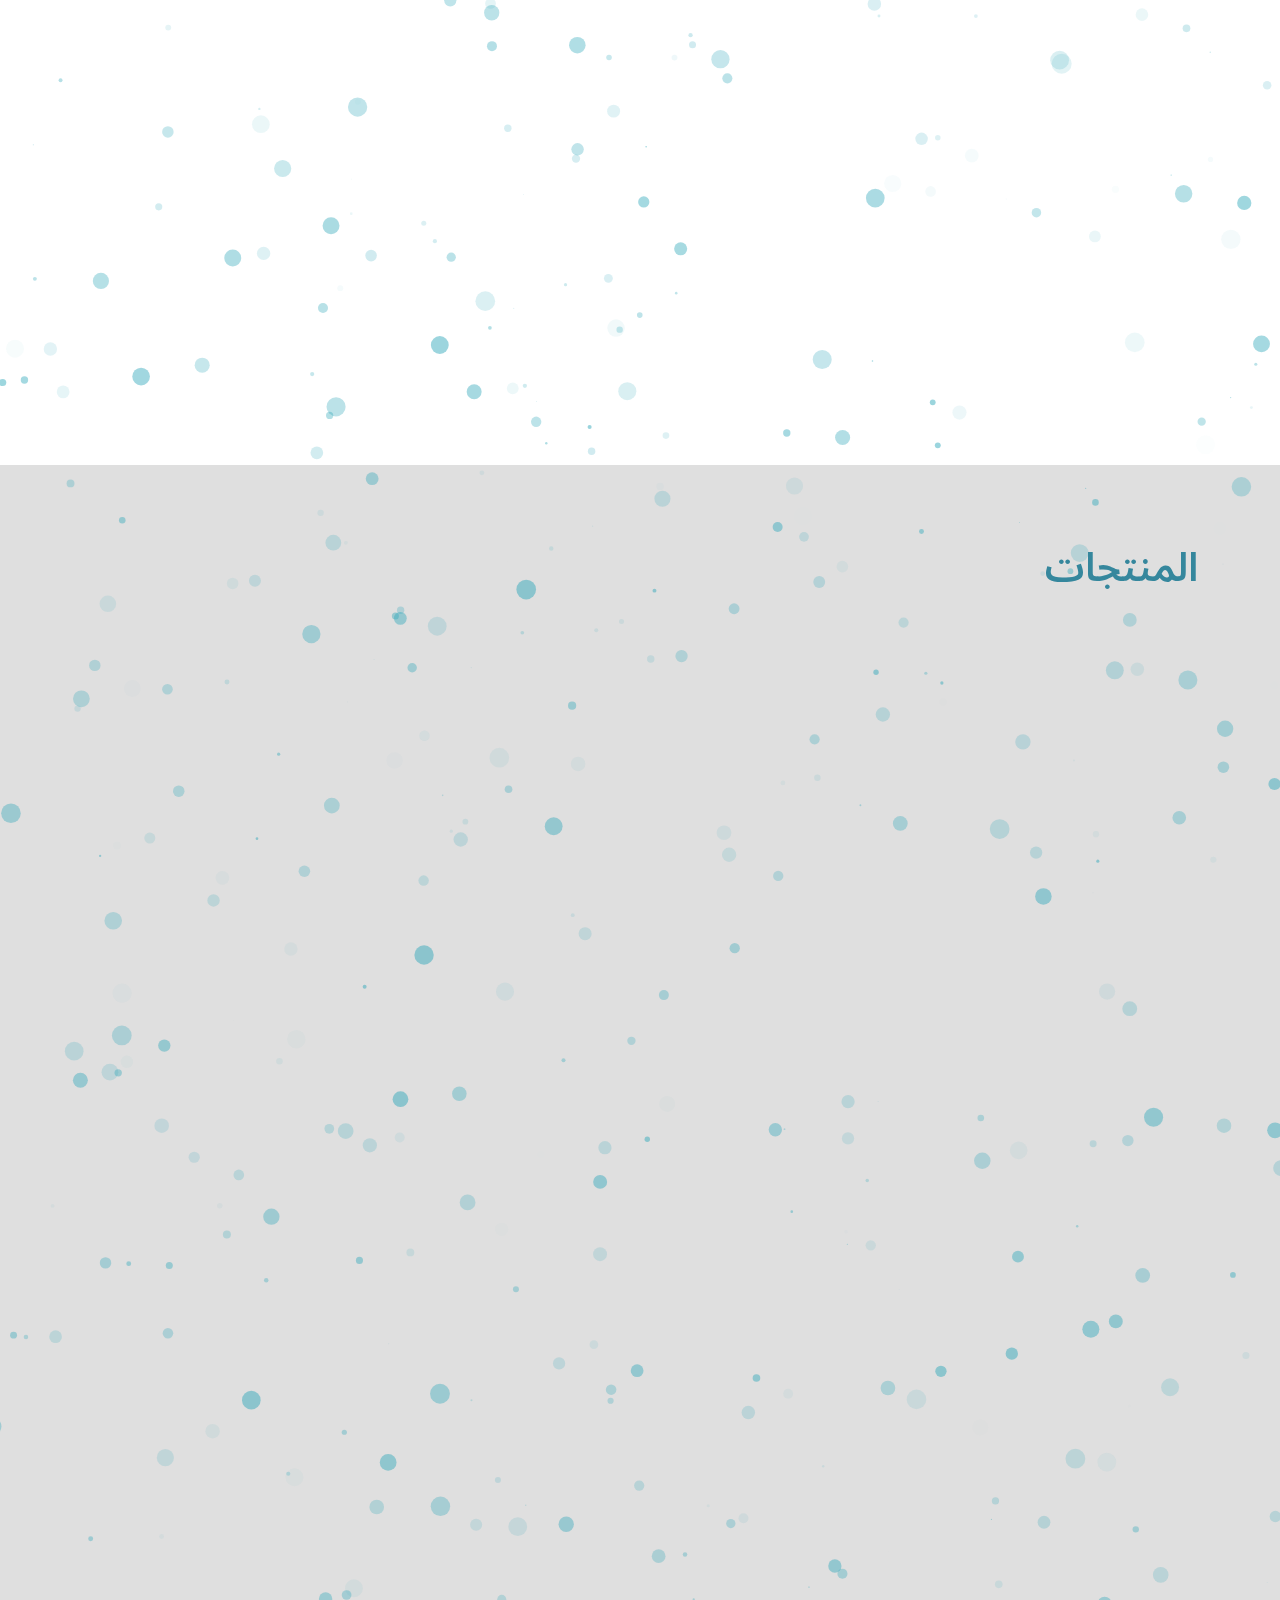
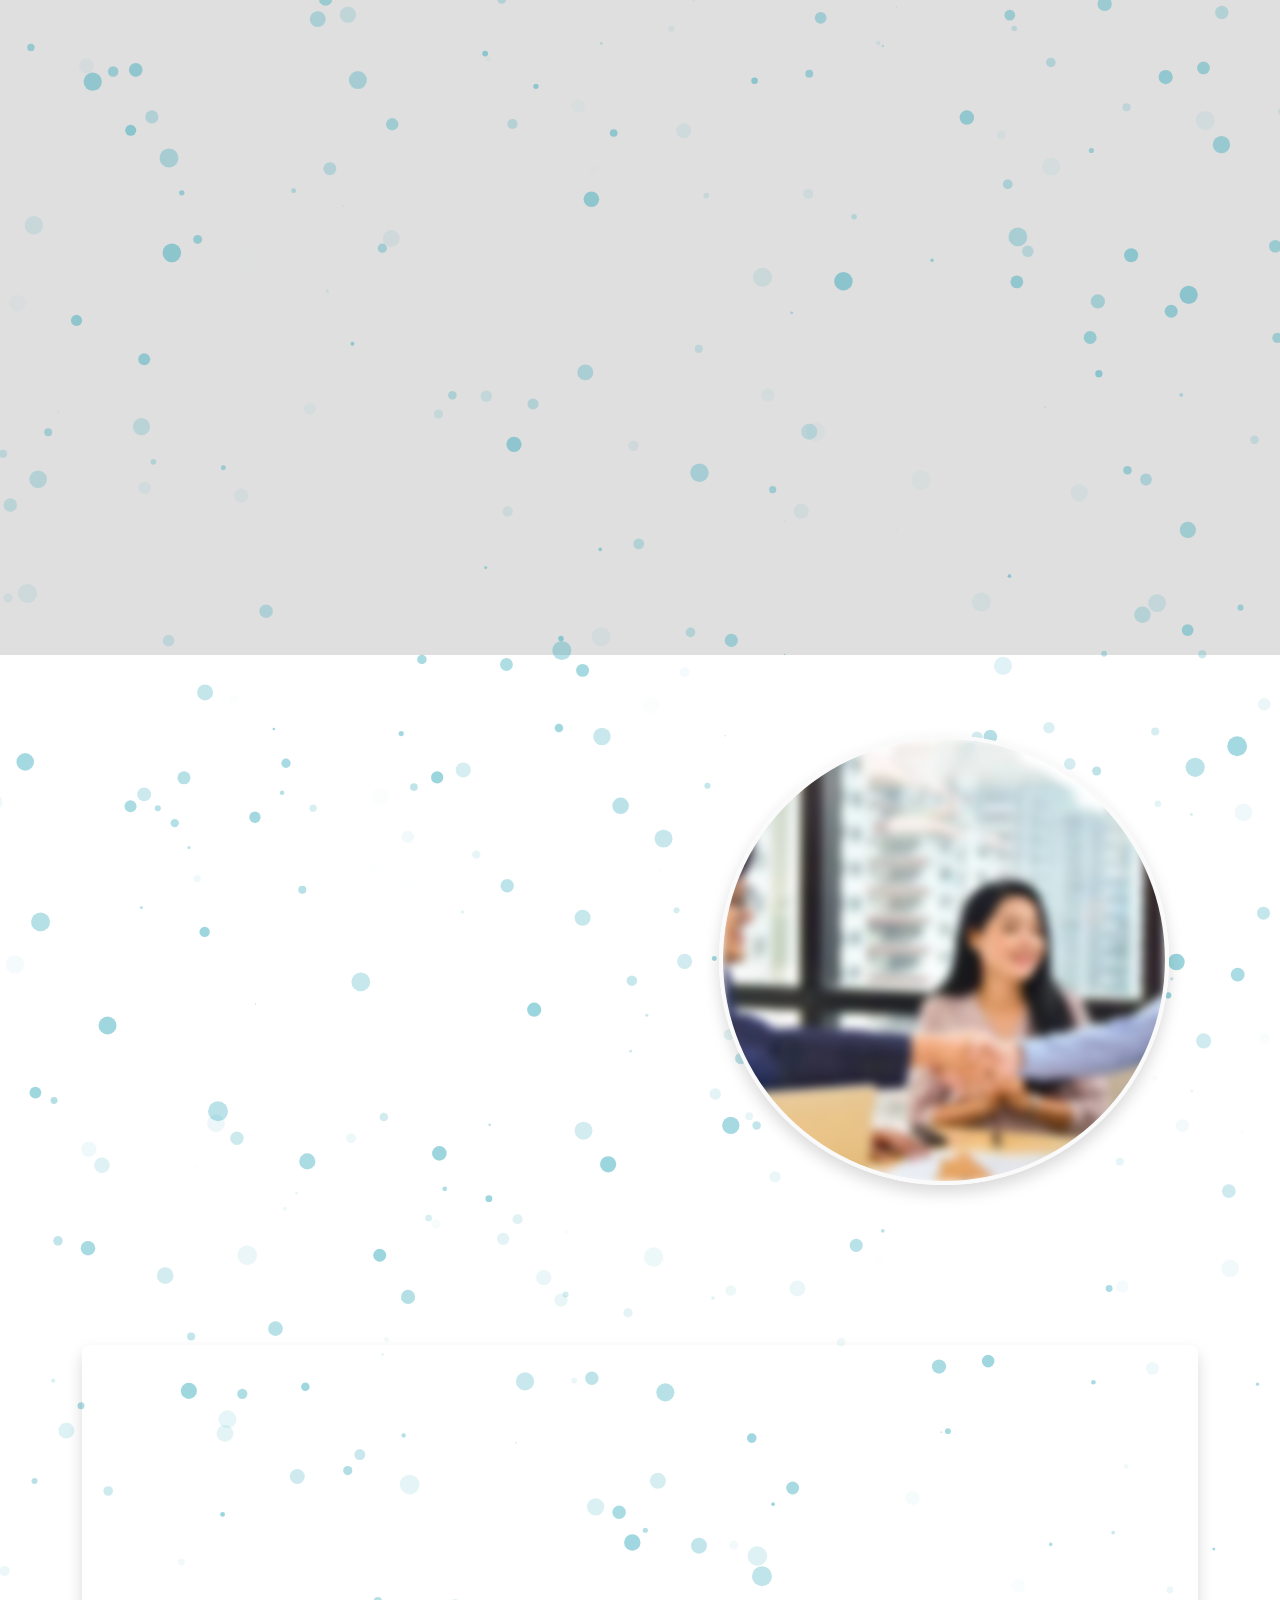
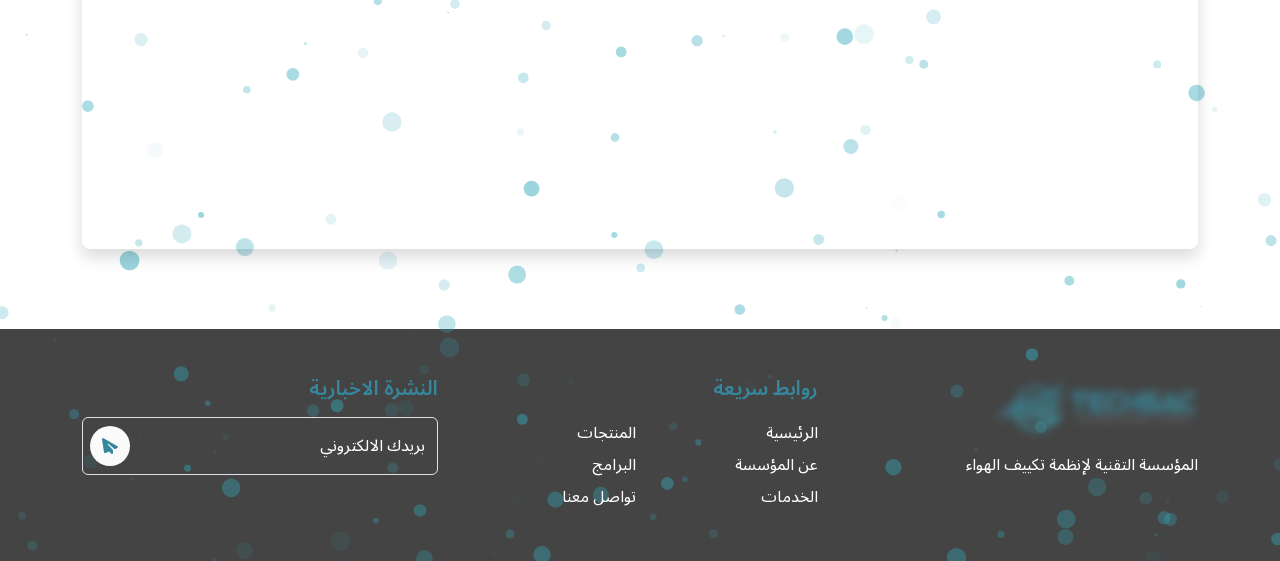
==== commit d8ebe9ed: "finish" ====
--- a/index.html
+++ b/index.html
@@ -241,7 +241,7 @@
         <!-- Start of About content -->
         <section id="about">
           <!-- Start of About Section -->
-          <div class="about py-large">
+          <div class="about py-large overflow-hidden">
             <div class="container">
               <div class="row gy-5">
                 <div class="col-12 col-lg-6">
@@ -313,7 +313,7 @@
           <!-- End of About Section -->
 
           <!-- Start of Ambious -->
-          <div class="ambious py-large">
+          <div class="ambious py-large overflow-hidden">
             <div class="container">
               <div class="position-relative z-3 mb-5">
                 <h2 class="h1 fw-semibold text-white">طموحاتنا</h2>
@@ -411,8 +411,169 @@
           </div>
           <!-- End of Ambious -->
 
+          <!-- Start of Merits Section -->
+          <div class="merits py-large overflow-hidden">
+            <div class="container">
+              <div class="row gy-5">
+                <div class="col-12 col-lg-6">
+                  <div>
+                    <div
+                      class="mb-5 position-relative z-3"
+                      data-aos="fade-down-left"
+                    >
+                      <div class="d-flex align-items-center gap-3 mb-2">
+                        <div
+                          class="bg-white shadow-sm d-flex align-items-center justify-content-center rounded-circle flex-shrink-0 p-3"
+                        >
+                          <img
+                            src="images/Satisfaction.svg"
+                            data-src="images/Satisfaction.svg"
+                            alt="Satisfaction"
+                            width="40"
+                            height="40"
+                            class="lazy blur-up"
+                          />
+                        </div>
+                        <h2 class="h1 fw-semibold text-main mb-0">خبرتنا</h2>
+                      </div>
+                      <p class="mb-0">
+                        لدينا في مؤسسه التقنية لأنظمة تكييف الهواء - تكساك -
+                        كوادر ذو خبرة عريقة تمتد لاكثر من 24 عام في مجال انظمة
+                        تكييف الهواء وتم تنفيذ العديد من المشاريع الكبيره على
+                        المستوى المحلي والخليجي وتم توريد وتركيب افضل المنتجات
+                        مثل دايكن وترين وكارير وبترا ويورك وال جي ولخبرتنا
+                        الواسعه تم اختيار مدينة عدن لتكون المقر الرئيسي والمنطلق
+                        الى كافة المناطق اليمنية وتم تنفيذ العديد من المشاريع
+                        واليوم نعمل على تصميم نظام تكييف لعدد من المشاريع
+                      </p>
+                    </div>
+
+                    <div
+                      class="position-relative z-3"
+                      data-aos="fade-down-left"
+                      data-aos-delay="150"
+                    >
+                      <div class="d-flex align-items-center gap-3 mb-2">
+                        <div
+                          class="bg-white shadow-sm d-flex align-items-center justify-content-center rounded-circle flex-shrink-0 p-3"
+                        >
+                          <img
+                            src="images/New feature.svg"
+                            data-src="images/New feature.svg"
+                            alt="New feature"
+                            width="40"
+                            height="40"
+                            class="lazy blur-up"
+                          />
+                        </div>
+                        <h2 class="h1 fw-semibold text-main mb-0">رسالتنا</h2>
+                      </div>
+                      <p class="mb-0">
+                        توفير منتجات مبتكرة في مجال تقنية و انظمة تكييف الهواء
+                        متخذيت المصداقية في التعاملو الجودة في العمل قيمة ذات
+                        اولوية في التعامل مع عملائنا يدعمنا بذلك طاقم من فريق
+                        العمل
+                      </p>
+                    </div>
+                  </div>
+                </div>
+
+                <div
+                  class="col-12 col-lg-6 position-relative z-3"
+                  data-aos="flip-left"
+                  data-aos-delay="300"
+                >
+                  <img
+                    src="images/repairman-doing-air-conditioner-service.webp"
+                    data-src="images/repairman-doing-air-conditioner-service.webp"
+                    alt="repairman-doing-air-conditioner-service"
+                    class="lazy blur-up img-fluid w-100 shadow"
+                  />
+                </div>
+
+                <div
+                  class="col-12 col-lg-6 position-relative z-3"
+                  data-aos="flip-right"
+                  data-aos-delay="450"
+                >
+                  <img
+                    src="images/air-conditioner.webp"
+                    data-src="images/air-conditioner.webp"
+                    alt="air-conditioner"
+                    class="lazy blur-up img-fluid w-100 shadow"
+                  />
+                </div>
+
+                <div class="col-12 col-lg-6">
+                  <div>
+                    <div
+                      class="mb-5 position-relative z-3"
+                      data-aos="fade-down-right"
+                      data-aos-delay="600"
+                    >
+                      <div class="d-flex align-items-center gap-3 mb-2">
+                        <div
+                          class="bg-white shadow-sm d-flex align-items-center justify-content-center rounded-circle flex-shrink-0 p-3"
+                        >
+                          <img
+                            src="images/Future.svg"
+                            data-src="images/Future.svg"
+                            alt="Future"
+                            width="40"
+                            height="40"
+                            class="lazy blur-up"
+                          />
+                        </div>
+                        <h2 class="h1 fw-semibold text-main mb-0">مستقبلنا</h2>
+                      </div>
+                      <p class="mb-0">
+                        نتطلع الى احدث تقنيات الاجهزة جودة و مواصفات و بما
+                        يتناسب مع اجواء و درجات الحرارة في جميع المناطق اليمنية
+                        و نحن اليوم نمثل كوكلاء لافضل اجهزة التكييف جودة و
+                        مواصفات من شركة دايكن العالمية ذات الجودة و التقنيات
+                        السباقة على مستى العالم حيث اننا و شركة دايكن شركاء في
+                        صناعة المستقبل لمنتجات دايكن في السوق اليمنية و تطوير
+                        العلاقات مع اكبر عدد من الموزعين و المقاولين الكحليين
+                        لتصل خدماتنا الى جميع المناطق
+                      </p>
+                    </div>
+
+                    <div
+                      class="position-relative z-3"
+                      data-aos="fade-down-right"
+                      data-aos-delay="750"
+                    >
+                      <div class="d-flex align-items-center gap-3 mb-2">
+                        <div
+                          class="bg-white shadow-sm d-flex align-items-center justify-content-center rounded-circle flex-shrink-0 p-3"
+                        >
+                          <img
+                            src="images/Goals.svg"
+                            data-src="images/Goals.svg"
+                            alt="Goals"
+                            width="40"
+                            height="40"
+                            class="lazy blur-up"
+                          />
+                        </div>
+                        <h2 class="h1 fw-semibold text-main mb-0">اهدافنا</h2>
+                      </div>
+                      <p class="mb-0">
+                        هدفنا الانتشار والوصول الى جميع المناطق من خلال فروع
+                        وموزعين ونتطلع الى تمثيل وتسويق اكثر الاجهزة جودة وضمان
+                        وحالياً نقوم بعدد من الاتصالات والمراسلات مع كبار
+                        المصنعين حول العالم
+                      </p>
+                    </div>
+                  </div>
+                </div>
+              </div>
+            </div>
+          </div>
+          <!-- End of Merits Section -->
+
           <!-- Start of Why Us -->
-          <div class="why-us position-relative">
+          <div class="why-us position-relative overflow-hidden">
             <div class="why-us-overlay smooth"></div>
             <div class="container">
               <div class="row gy-5 align-items-center">
@@ -548,7 +709,7 @@
         <!-- End of About Content -->
 
         <!-- Start of Services -->
-        <section id="services" class="services py-large">
+        <section id="services" class="services py-large overflow-hidden">
           <div class="container">
             <div class="row mb-5 position-relative z-3">
               <div class="col-12 col-md-6">
--- a/css/main.css
+++ b/css/main.css
@@ -347,6 +347,10 @@
 }
 .why-us .why-us-item i {
   animation: animate-rotate 4s 3s linear infinite forwards;
+}
+/* Start of Merits */
+.merits img {
+  border-radius: var(--radius);
 }
 /* End of About content */
 
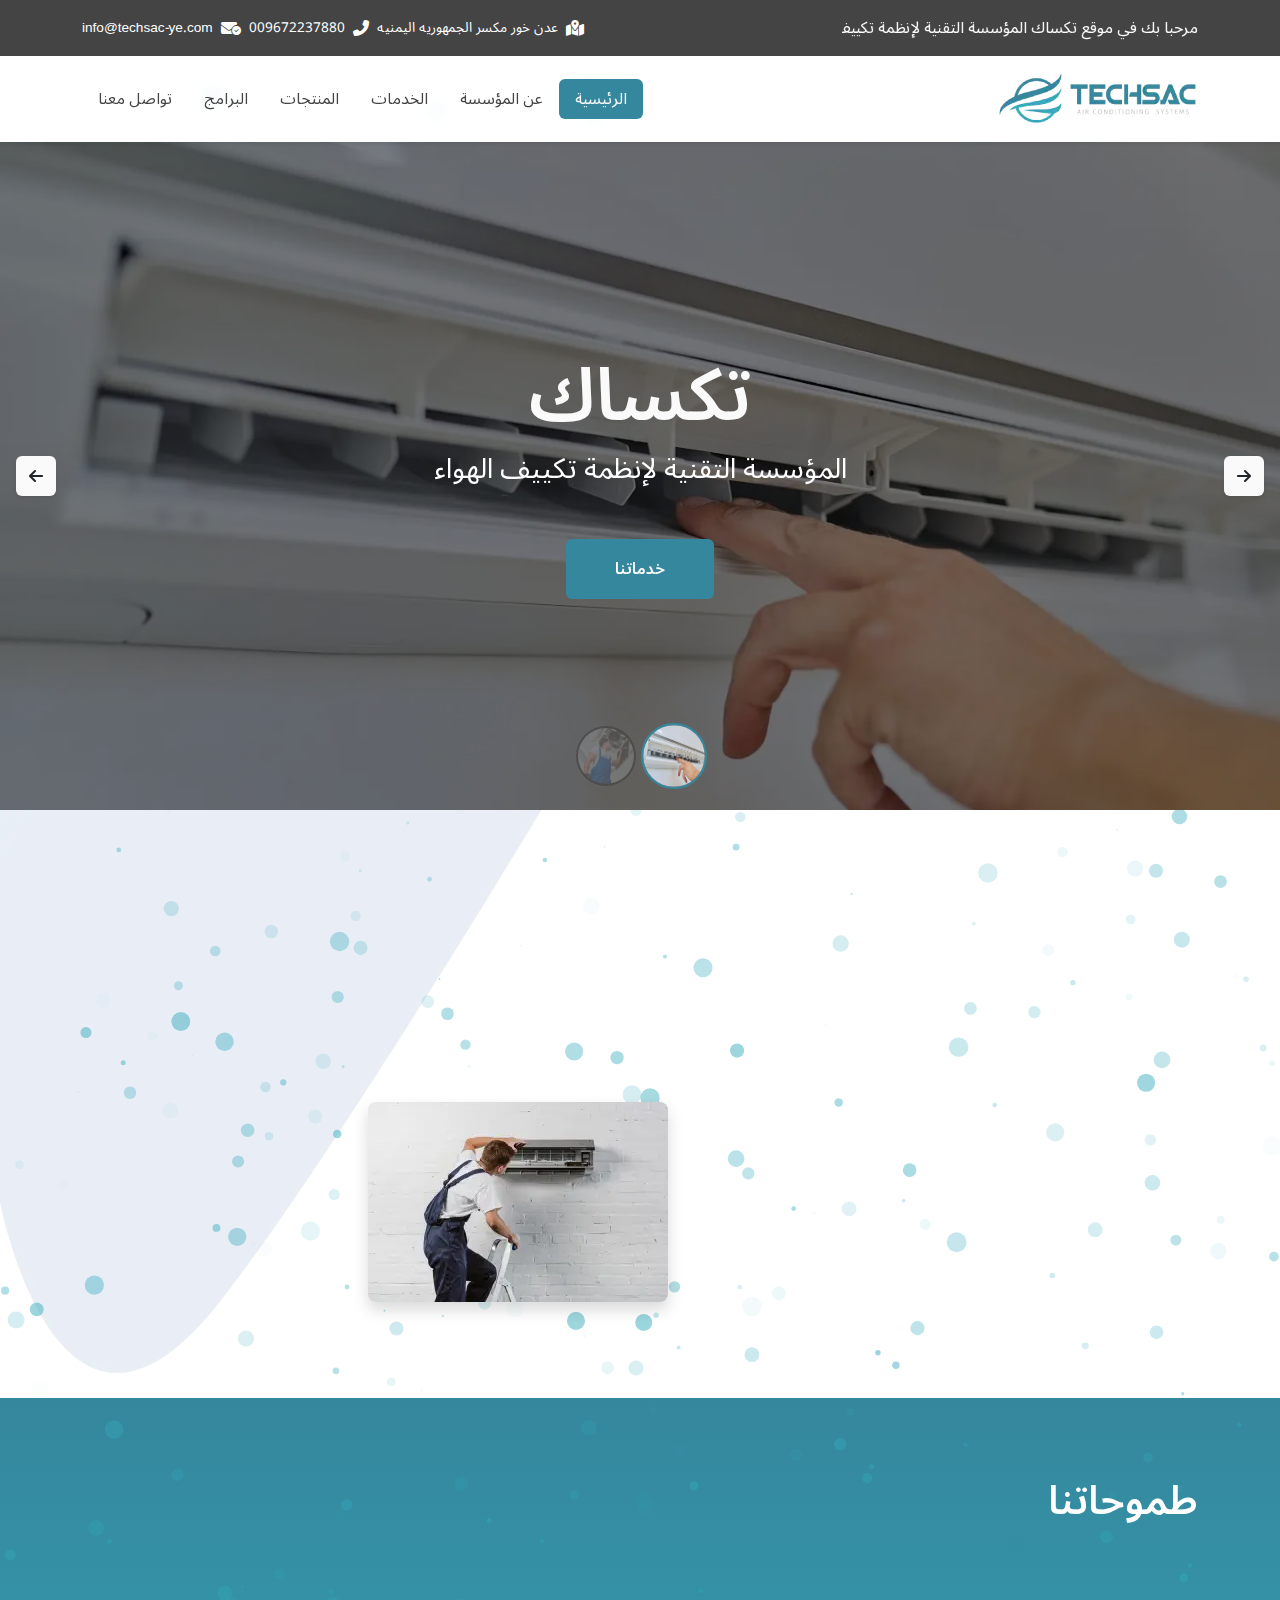
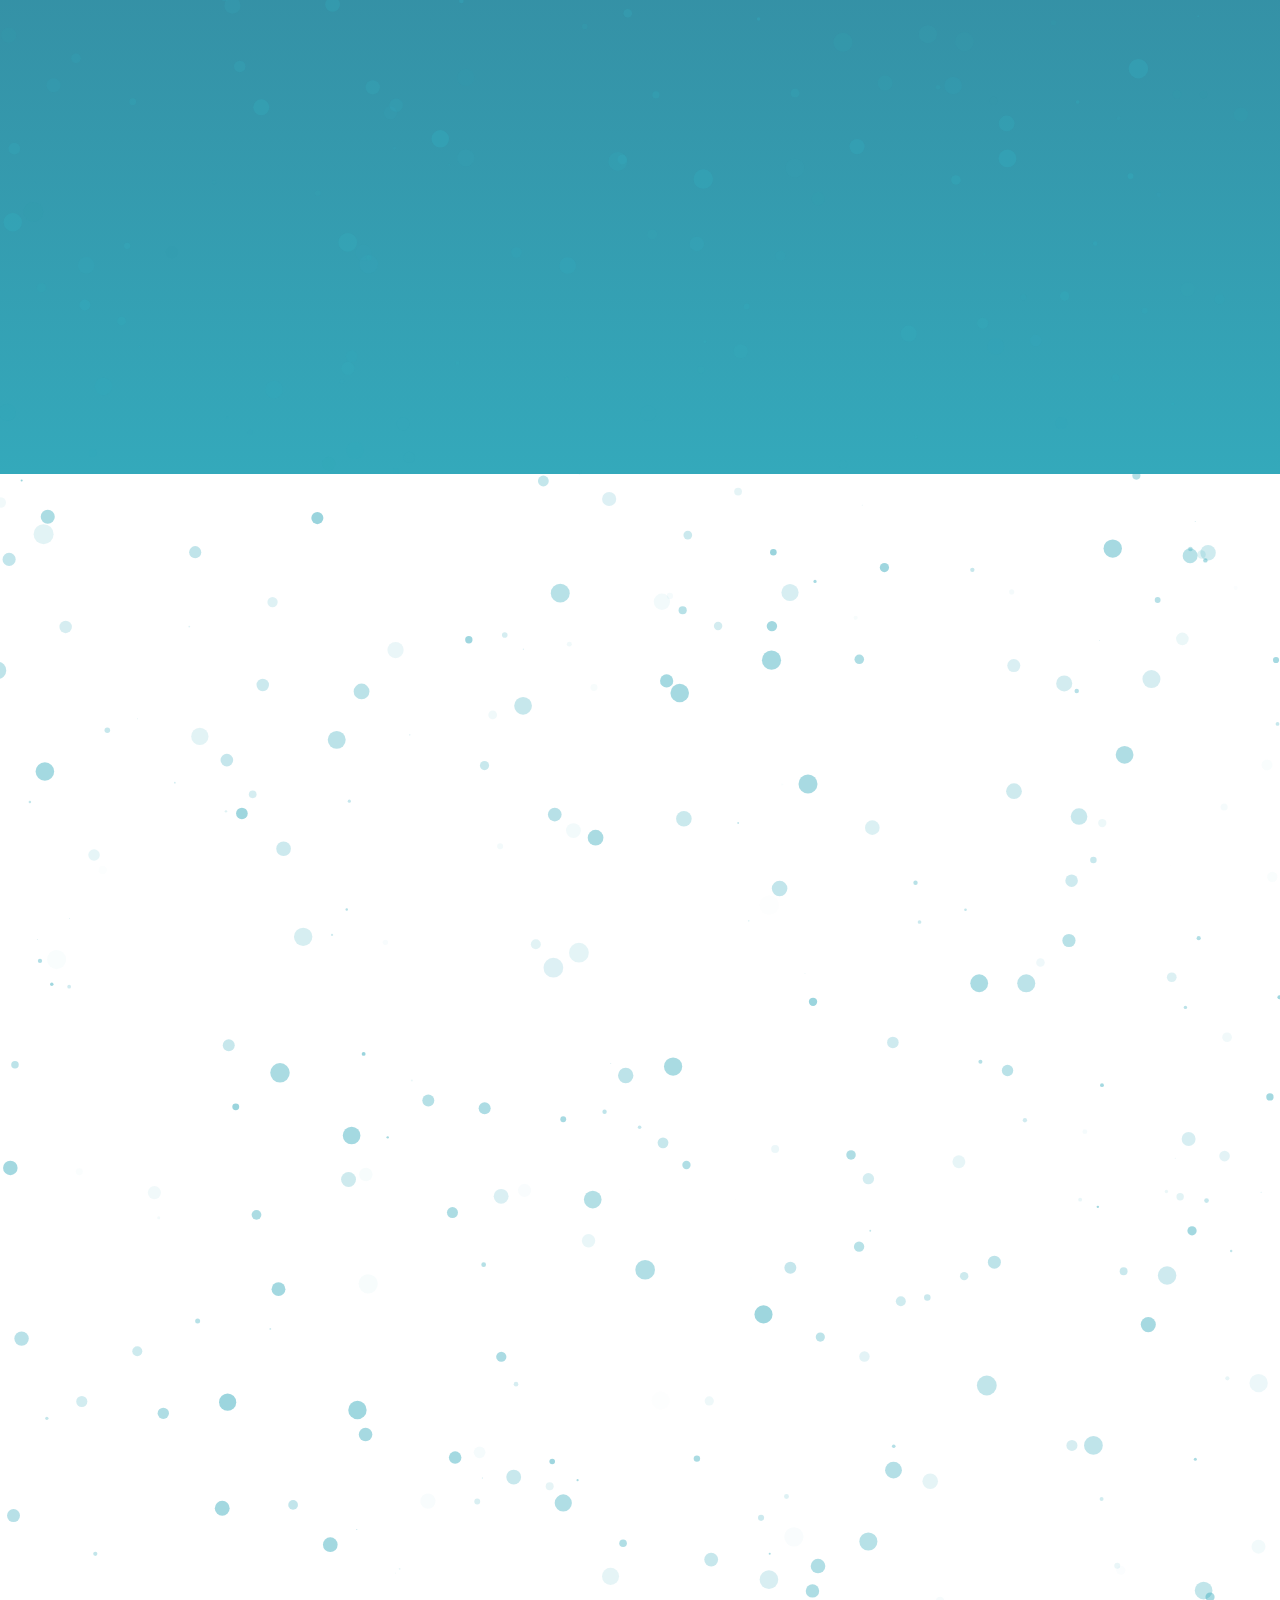
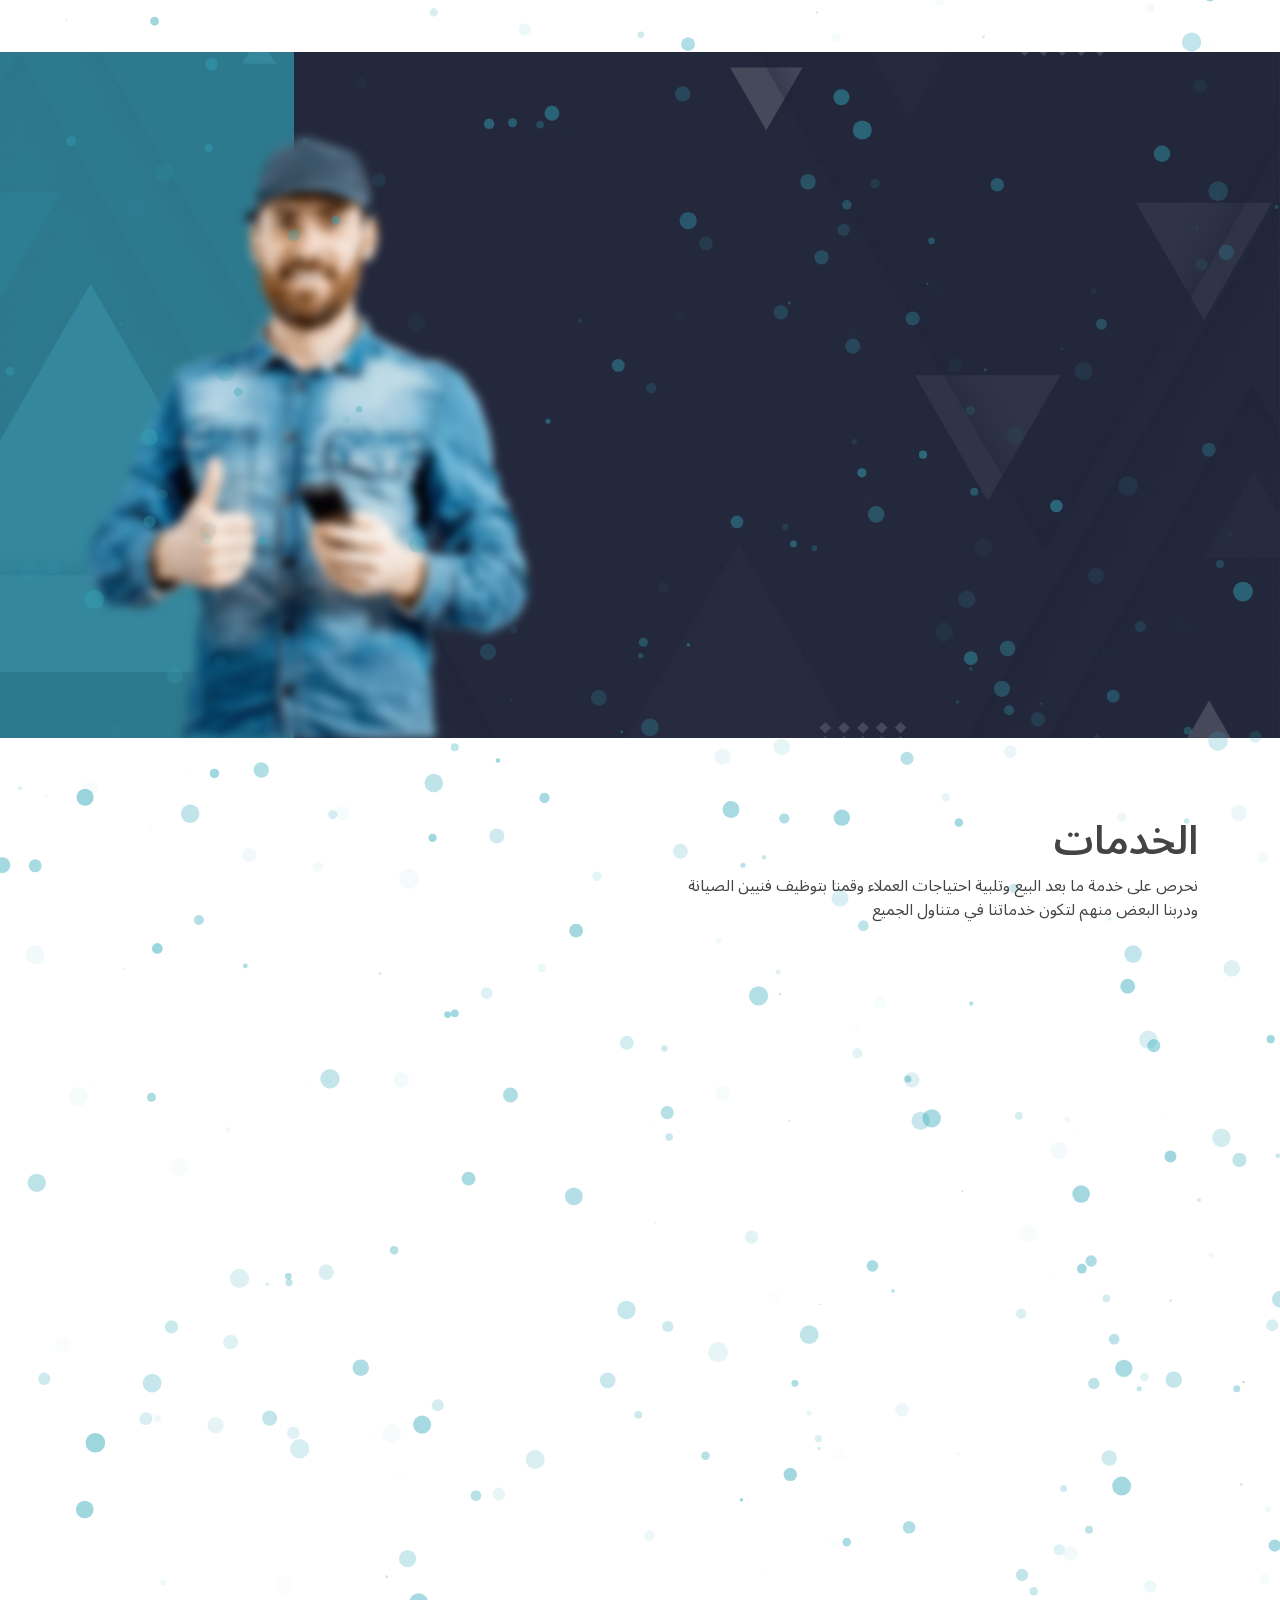
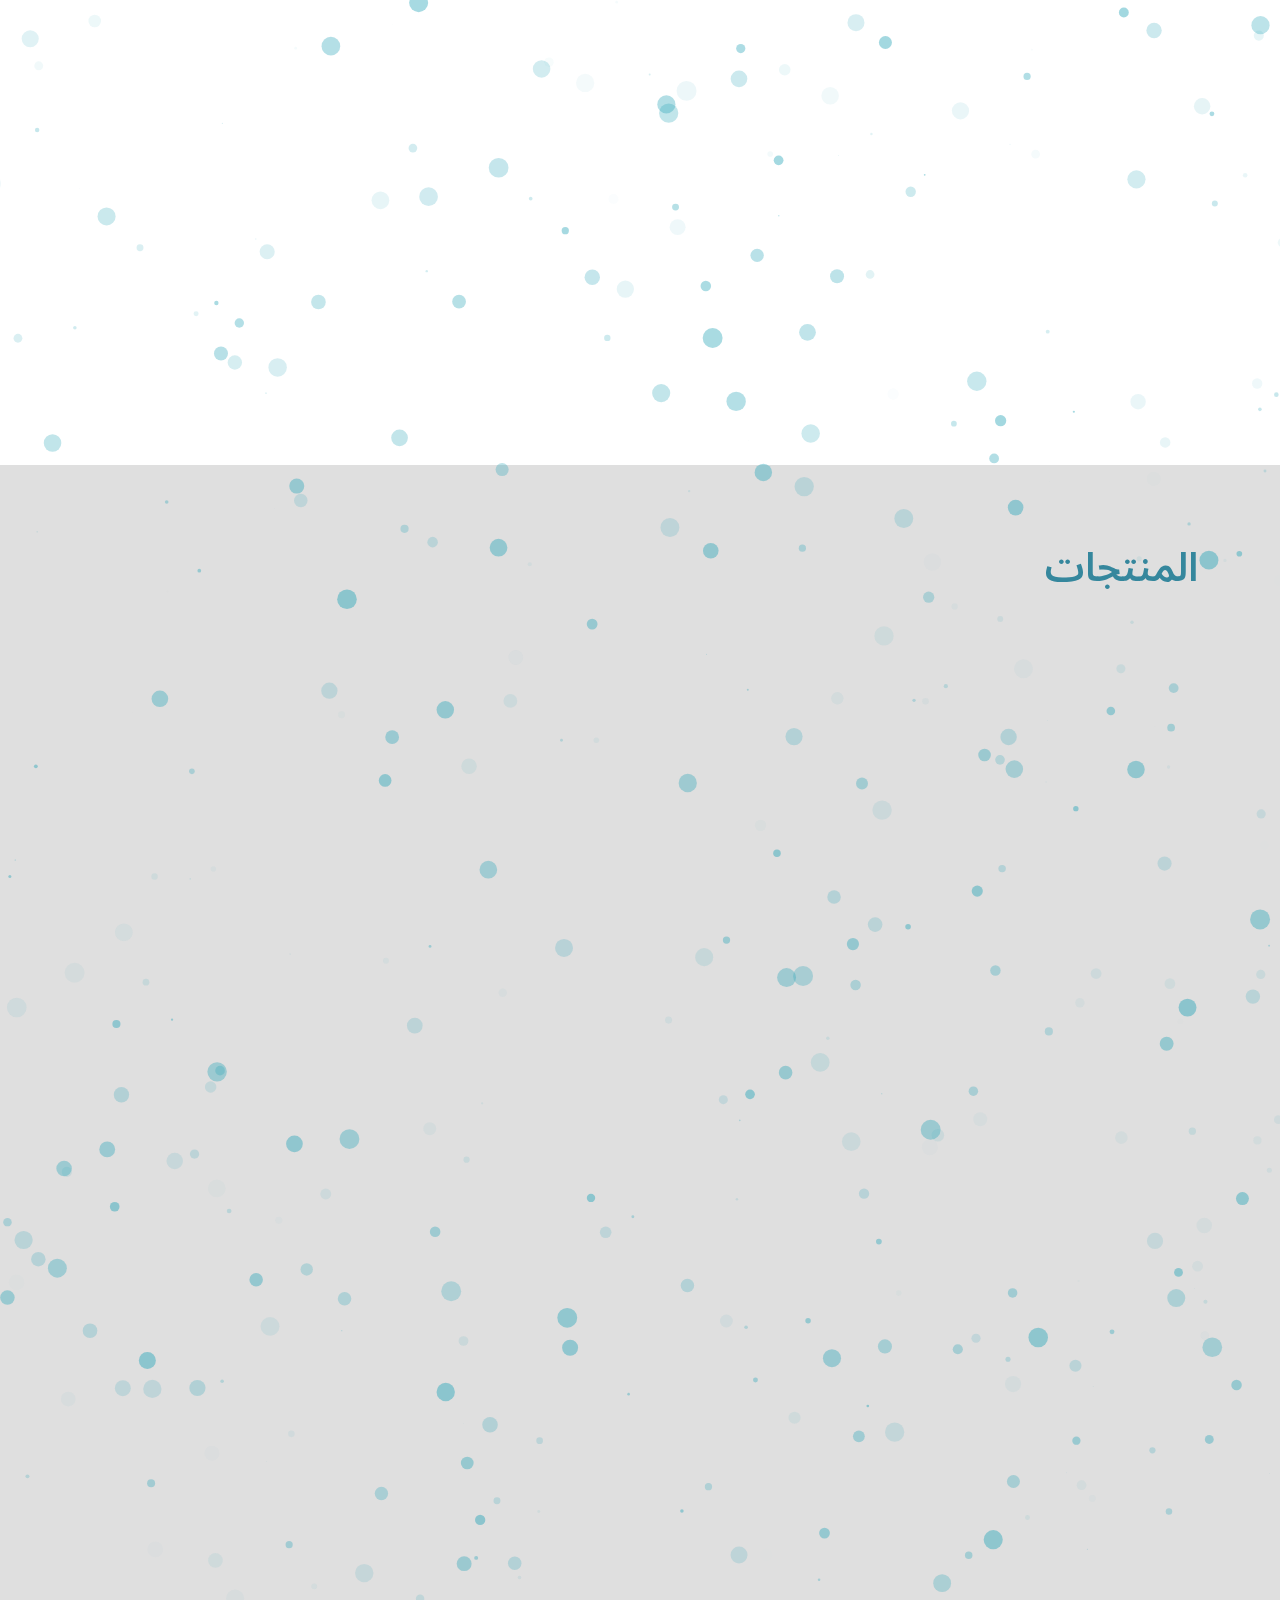
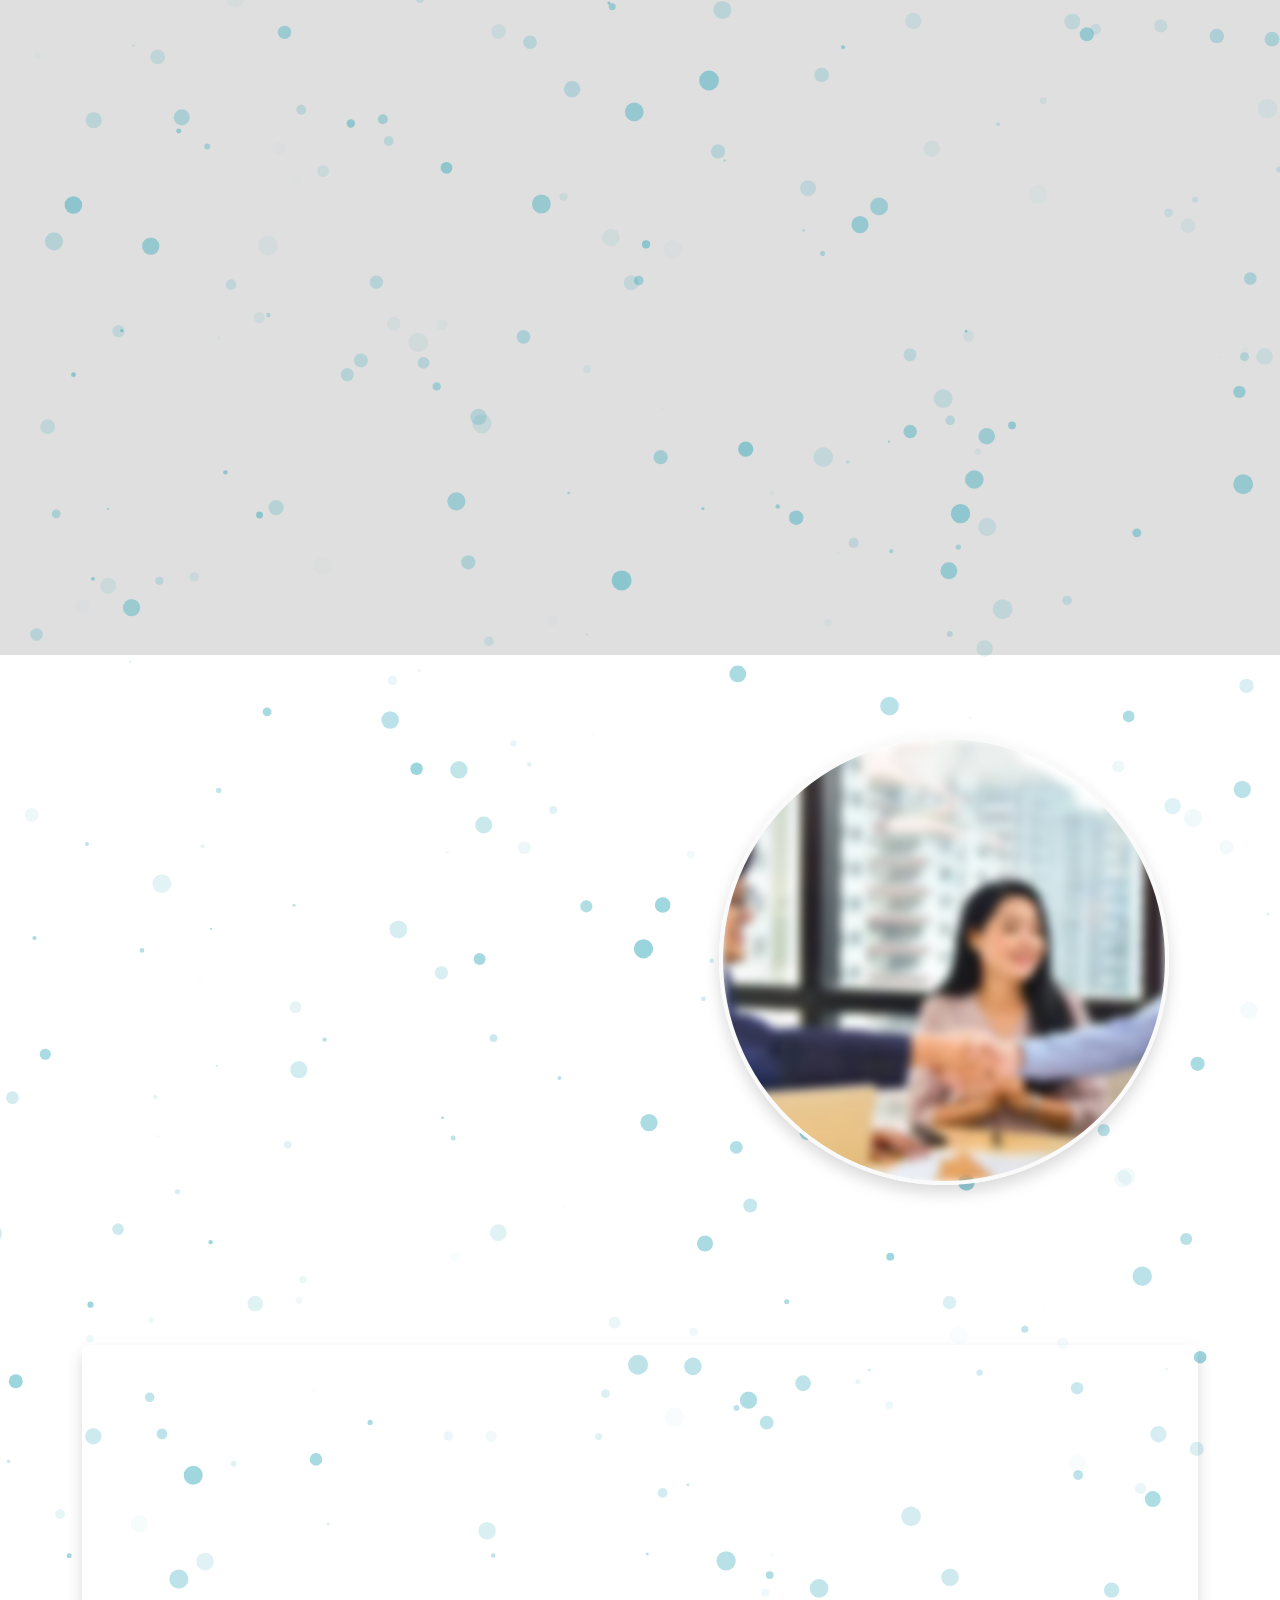
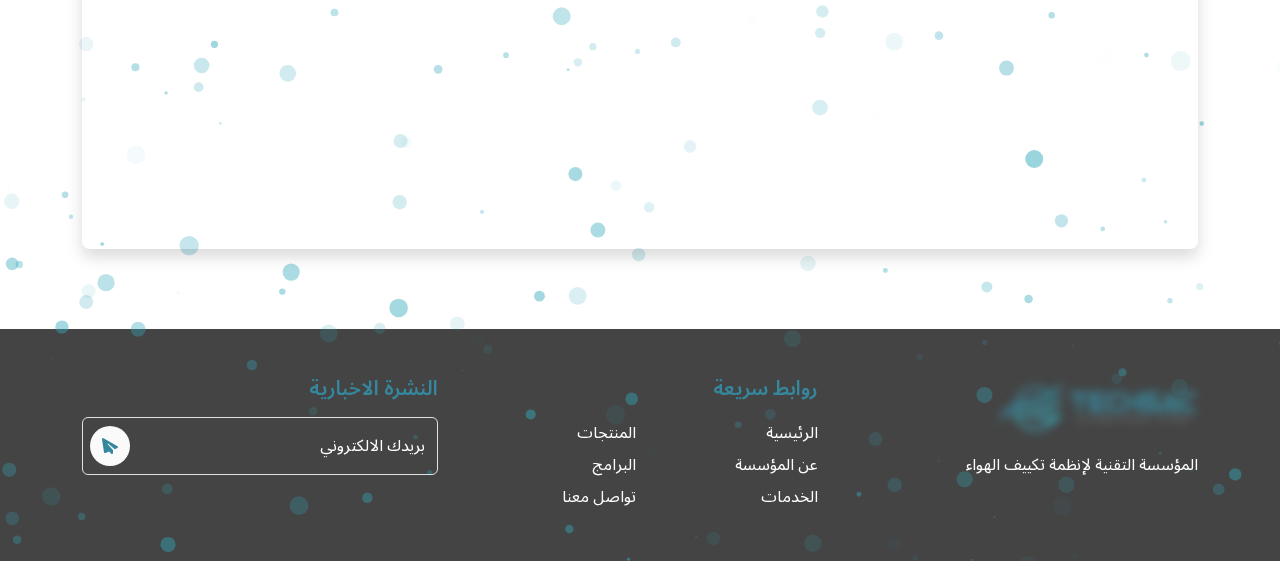
==== commit 5bf435f9: "add inner page" ====
--- a/index.html
+++ b/index.html
@@ -20,6 +20,7 @@
     <link rel="stylesheet" href="css/animate.min.css" />
     <link rel="stylesheet" href="css/aos.css" />
     <link rel="stylesheet" href="css/main.css" />
+    <link rel="stylesheet" href="css/home.css" />
   </head>
   <body class="position-relative">
     <!-- Particles -->
@@ -28,7 +29,9 @@
     <!-- Animated Cursor -->
     <div id="animatedCursor" class="cursor"></div>
 
-    <div class="w-100 d-flex flex-column justify-content-between app">
+    <div
+      class="w-100 d-flex flex-column justify-content-between min-vh-100 app"
+    >
       <!-- Start of Top Nav -->
       <div class="top-nav py-3 bg-dark text-white position-relative z-3">
         <div class="container">
@@ -105,22 +108,22 @@
           >
             <ul class="nav nav-pills">
               <li class="nav-item">
-                <a class="nav-link" href="#home">الرئيسية</a>
+                <a class="nav-link" href="index.html#home">الرئيسية</a>
               </li>
               <li class="nav-item">
-                <a class="nav-link" href="#about">عن المؤسسة</a>
+                <a class="nav-link" href="index.html#about">عن المؤسسة</a>
               </li>
               <li class="nav-item">
-                <a class="nav-link" href="#services">الخدمات</a>
+                <a class="nav-link" href="index.html#services">الخدمات</a>
               </li>
               <li class="nav-item">
-                <a class="nav-link" href="#products">المنتجات</a>
+                <a class="nav-link" href="index.html#products">المنتجات</a>
               </li>
               <li class="nav-item">
-                <a class="nav-link" href="#programs">البرامج</a>
+                <a class="nav-link" href="index.html#programs">البرامج</a>
               </li>
               <li class="nav-item">
-                <a class="nav-link" href="#contact">تواصل معنا</a>
+                <a class="nav-link" href="index.html#contact">تواصل معنا</a>
               </li>
             </ul>
           </div>
@@ -923,7 +926,7 @@
                     alt="product-1"
                     class="lazy blur-up img-fluid smooth"
                   />
-                  <a href="#" class="product-action smooth"
+                  <a href="innerProduct.html" class="product-action smooth"
                     >وحدات معالجة الهواء وأنظمة التهوية</a
                   >
                 </li>
@@ -939,7 +942,7 @@
                     alt="product-1"
                     class="lazy blur-up img-fluid smooth"
                   />
-                  <a href="#" class="product-action smooth"
+                  <a href="innerProduct.html" class="product-action smooth"
                     >المبرّدات وتجهيزات جانب الهواء</a
                   >
                 </li>
@@ -955,7 +958,9 @@
                     alt="product-1"
                     class="lazy blur-up img-fluid smooth"
                   />
-                  <a href="#" class="product-action smooth">نظام VRV</a>
+                  <a href="innerProduct.html" class="product-action smooth"
+                    >نظام VRV</a
+                  >
                 </li>
 
                 <li
@@ -969,7 +974,7 @@
                     alt="product-1"
                     class="lazy blur-up img-fluid smooth"
                   />
-                  <a href="#" class="product-action smooth"
+                  <a href="innerProduct.html" class="product-action smooth"
                     >الوحدات المثبتة على الجدار</a
                   >
                 </li>
@@ -985,7 +990,7 @@
                     alt="product-1"
                     class="lazy blur-up img-fluid smooth"
                   />
-                  <a href="#" class="product-action smooth"
+                  <a href="innerProduct.html" class="product-action smooth"
                     >وحدات الوشائع ذات المراوح</a
                   >
                 </li>
@@ -1001,7 +1006,9 @@
                     alt="product-1"
                     class="lazy blur-up img-fluid smooth"
                   />
-                  <a href="#" class="product-action smooth">أنظمة التحكم</a>
+                  <a href="innerProduct.html" class="product-action smooth"
+                    >أنظمة التحكم</a
+                  >
                 </li>
 
                 <li
@@ -1015,7 +1022,7 @@
                     alt="product-1"
                     class="lazy blur-up img-fluid smooth"
                   />
-                  <a href="#" class="product-action smooth"
+                  <a href="innerProduct.html" class="product-action smooth"
                     >الوحدات المعلقة على السقف</a
                   >
                 </li>
@@ -1031,7 +1038,7 @@
                     alt="product-1"
                     class="lazy blur-up img-fluid smooth"
                   />
-                  <a href="#" class="product-action smooth">
+                  <a href="innerProduct.html" class="product-action smooth">
                     الوحدات المخفية في الأسقف</a
                   >
                 </li>
@@ -1047,7 +1054,9 @@
                     alt="product-1"
                     class="lazy blur-up img-fluid smooth"
                   />
-                  <a href="#" class="product-action smooth"> وحدة الكاسيت</a>
+                  <a href="innerProduct.html" class="product-action smooth">
+                    وحدة الكاسيت</a
+                  >
                 </li>
 
                 <li
@@ -1061,7 +1070,7 @@
                     alt="product-1"
                     class="lazy blur-up img-fluid smooth"
                   />
-                  <a href="#" class="product-action smooth">
+                  <a href="innerProduct.html" class="product-action smooth">
                     الوحدات الواقفة على الأرض المخفية</a
                   >
                 </li>
@@ -1077,7 +1086,7 @@
                     alt="product-1"
                     class="lazy blur-up img-fluid smooth"
                   />
-                  <a href="#" class="product-action smooth"
+                  <a href="innerProduct.html" class="product-action smooth"
                     >وحدات الأسطح | Daikin</a
                   >
                 </li>
@@ -1093,7 +1102,7 @@
                     alt="product-1"
                     class="lazy blur-up img-fluid smooth"
                   />
-                  <a href="#" class="product-action smooth">
+                  <a href="innerProduct.html" class="product-action smooth">
                     الوحدات الواقفة على الأرض</a
                   >
                 </li>
@@ -1109,7 +1118,9 @@
                     alt="product-1"
                     class="lazy blur-up img-fluid smooth"
                   />
-                  <a href="#" class="product-action smooth">تنقية الهواء </a>
+                  <a href="innerProduct.html" class="product-action smooth"
+                    >تنقية الهواء
+                  </a>
                 </li>
 
                 <li
@@ -1123,7 +1134,7 @@
                     alt="product-1"
                     class="lazy blur-up img-fluid smooth"
                   />
-                  <a href="#" class="product-action smooth">
+                  <a href="innerProduct.html" class="product-action smooth">
                     Pre Fabricated Modular Solution
                   </a>
                 </li>
@@ -1139,7 +1150,9 @@
                     alt="product-1"
                     class="lazy blur-up img-fluid smooth"
                   />
-                  <a href="#" class="product-action smooth">التجميد</a>
+                  <a href="innerProduct.html" class="product-action smooth"
+                    >التجميد</a
+                  >
                 </li>
 
                 <li
@@ -1153,7 +1166,7 @@
                     alt="product-1"
                     class="lazy blur-up img-fluid smooth"
                   />
-                  <a href="#" class="product-action smooth">
+                  <a href="innerProduct.html" class="product-action smooth">
                     Daikin Air filtration Unit
                   </a>
                 </li>
@@ -1413,5 +1426,6 @@
     <script src="js/aos.js" defer></script>
     <script src="js/particles.min.js" defer></script>
     <script src="js/main.js" defer></script>
+    <script src="js/home.js" defer></script>
   </body>
 </html>
--- a/css/main.css
+++ b/css/main.css
@@ -88,6 +88,15 @@
 }
 .text-dark {
   color: var(--dark) !important;
+}
+.bg-main {
+  background-color: rgba(53, 135, 157, 0.7) !important;
+}
+.bg-main-light {
+  background-color: rgba(52, 169, 187, 0.7) !important;
+}
+.bg-placeholder {
+  background-color: rgba(192, 192, 192, 0.7) !important;
 }
 .bg-dark {
   background-color: var(--dark) !important;
@@ -170,395 +179,6 @@
 }
 /* End of Top Nav */
 
-/* Start of Banner */
-.banner-slider .slide-item {
-  height: calc(90vh - 86px - 56px);
-  position: relative;
-  overflow: hidden;
-  display: flex;
-  align-items: center;
-  justify-content: center;
-}
-.banner-slider .slide-item::before {
-  content: "";
-  position: absolute;
-  top: 0;
-  left: 0;
-  right: 0;
-  height: 100%;
-  width: 100%;
-  background-color: rgba(0, 0, 0, 0.5);
-  z-index: 4;
-}
-.banner-slider .slide-item .slide-item-img {
-  position: absolute;
-  left: 0;
-  right: 0;
-  top: 0;
-  width: 100%;
-  height: 100%;
-  object-fit: cover;
-}
-.banner-slider .slide-item .slide-item-info {
-  position: relative;
-  z-index: 5;
-  display: flex;
-  flex-direction: column;
-  justify-content: center;
-  align-items: center;
-}
-.banner-slider .slide-item .slide-item-info .slide-item-title {
-  font-size: calc(3rem + 2vw);
-  font-weight: 600;
-  color: var(--light);
-  margin-bottom: 0.5rem;
-}
-.banner-slider .swiper-pagination {
-  bottom: 1.5rem !important;
-}
-.banner-slider .swiper-pagination-bullet {
-  width: 60px;
-  height: 60px;
-  border: 2px solid transparent;
-}
-.banner-slider .swiper-pagination-bullet-active {
-  border-color: var(--main-color);
-  opacity: 1;
-  transform: scale(1.1);
-}
-.banner-slider .progress {
-  border-radius: 0;
-  position: absolute;
-  top: 0;
-  z-index: 5;
-  left: 0;
-  right: 0;
-  background-color: rgba(192, 192, 192, 0.5);
-  height: 6px;
-}
-.banner-slider .swiper-btn-next,
-.banner-slider .swiper-btn-prev {
-  position: absolute;
-  top: 50%;
-  transform: translateY(-50%);
-  z-index: 5;
-  width: 40px;
-  height: 40px;
-  display: flex;
-  justify-content: center;
-  align-items: center;
-  background-color: var(--light);
-  box-shadow: var(--bs-box-shadow-sm);
-}
-.banner-slider .swiper-btn-next:hover,
-.banner-slider .swiper-btn-next:focus,
-.banner-slider .swiper-btn-prev:hover,
-.banner-slider .swiper-btn-prev:focus {
-  color: var(--light);
-  background-color: var(--main-color);
-  box-shadow: var(--bs-box-shadow);
-}
-.banner-slider .swiper-btn-next {
-  right: 1rem;
-}
-.banner-slider .swiper-btn-prev {
-  left: 1rem;
-}
-@media screen and (max-width: 767px) {
-  .banner-slider .swiper-btn-next,
-  .banner-slider .swiper-btn-prev {
-    display: none;
-  }
-}
-/* End of Banner */
-
-/* Start of About Content */
-/* About Section */
-.about {
-  background-image: url(../images/about-bg2.webp);
-  background-size: cover;
-}
-.about .about-images .big-img {
-  border-radius: var(--radius);
-  width: 100%;
-}
-.about .about-images .small-img {
-  border-radius: var(--radius);
-  position: absolute;
-  bottom: 0;
-  right: -2.5rem;
-}
-@media screen and (max-width: 767px) {
-  .about .about-images .small-img {
-    max-width: 250px;
-    right: 2rem;
-    bottom: -1.5rem;
-  }
-}
-/* Ambious Section */
-.ambious {
-  background-image: var(--gradient);
-  background-size: cover;
-}
-.ambious .ambious-grid {
-  display: grid;
-  grid-template-columns: repeat(auto-fill, minmax(220px, 1fr));
-  gap: 1.25rem;
-}
-.ambious .ambious-item {
-  position: relative;
-  z-index: 3;
-  border-radius: var(--radius);
-  height: 100%;
-  text-align: center;
-}
-.ambious .ambious-item img {
-  width: 100px;
-  height: 100px;
-  display: block;
-  margin-bottom: 0.25rem;
-}
-.ambious .ambious-item .label {
-  font-weight: 600;
-  flex-grow: 1;
-}
-.ambious .ambious-item:hover .label {
-  color: var(--main-color);
-}
-/* Why Us Section */
-.why-us {
-  background-color: transparent;
-  background-image: linear-gradient(270deg, #25293d 77%, var(--main-color) 0%);
-  overflow: hidden;
-  padding-top: 80px;
-}
-.why-us .why-us-overlay {
-  background-image: url(../images/why-us-bg.webp);
-  background-position: center center;
-  background-repeat: no-repeat;
-  background-size: cover;
-  opacity: 0.15;
-  mix-blend-mode: luminosity;
-  height: 100%;
-  width: 100%;
-  top: 0;
-  left: 0;
-  position: absolute;
-}
-.why-us .why-us-item i {
-  animation: animate-rotate 4s 3s linear infinite forwards;
-}
-/* Start of Merits */
-.merits img {
-  border-radius: var(--radius);
-}
-/* End of About content */
-
-/* Start of Services Section */
-.services .service-item {
-  background-color: var(--main-light);
-  border-radius: var(--radius);
-  overflow: hidden;
-  padding: 1rem;
-  box-shadow: var(--bs-box-shadow-sm);
-  height: 100%;
-  display: flex;
-  width: 100%;
-  flex-direction: column;
-}
-.services .service-item:hover {
-  box-shadow: var(--bs-box-shadow);
-}
-.services .service-item .service-item-img {
-  width: 100%;
-  aspect-ratio: 1;
-  border-radius: 50%;
-  object-fit: cover;
-  border: 4px solid var(--light);
-  overflow: hidden;
-  position: relative;
-  margin-bottom: 1rem;
-}
-.services .service-item .service-item-img img {
-  object-fit: cover;
-  position: absolute;
-  left: 0;
-  right: 0;
-  width: 100%;
-  top: 0;
-  height: 100%;
-}
-.services .service-item:hover .service-item-img img {
-  -webkit-transform: scale(1.1);
-  -moz-transform: scale(1.1);
-  transform: scale(1.1);
-}
-.services .service-item .service-item-info {
-  background-color: var(--light);
-  padding: 1rem;
-  border-radius: var(--radius);
-  flex-grow: 1;
-}
-.services .service-item:hover .service-item-title {
-  color: var(--main-color);
-}
-/* End of Services Section */
-
-/* Start of Products Section */
-.products {
-  background-color: rgba(192, 192, 192, 0.5);
-  background-image: url(../images/products-bg.webp);
-  background-size: cover;
-  background-position: 50% 50%;
-  background-attachment: fixed;
-}
-.products .products-grid {
-  display: grid;
-  grid-template-columns: repeat(auto-fill, minmax(280px, 1fr));
-  gap: 1.25rem;
-}
-.products .products-grid .product-item {
-  position: relative;
-  height: 100%;
-  overflow: hidden;
-  border-radius: var(--radius);
-  aspect-ratio: 3/2;
-  box-shadow: var(--bs-box-shadow-sm);
-}
-.products .products-grid .product-item:hover {
-  box-shadow: var(--bs-box-shadow);
-}
-.products .products-grid .product-item:hover img {
-  -webkit-transform: scale(1.1);
-  -moz-transform: scale(1.1);
-  transform: scale(1.1);
-}
-.products .products-grid .product-item img {
-  object-fit: cover;
-  position: absolute;
-  left: 0;
-  right: 0;
-  top: 0;
-  width: 100%;
-  height: 100%;
-}
-.products .products-grid .product-item::after {
-  content: "";
-  position: absolute;
-  top: 0;
-  left: 0;
-  right: 0;
-  width: 100%;
-  height: 100%;
-  background-color: rgba(0, 0, 0, 0.5);
-  color: var(--light);
-  -webkit-transition: var(--smooth);
-  -moz-transition: var(--smooth);
-  transition: var(--smooth);
-  border-radius: var(--radius);
-}
-.products .product-item .product-action {
-  display: flex;
-  justify-content: flex-end;
-  position: absolute;
-  z-index: 2;
-  bottom: 20px;
-  color: var(--light);
-  box-shadow: 1px 1px 1px rgba(0, 0, 0, 0.1),
-    -12px 0 10px -3px rgba(0, 0, 0, 0.3), inset 0 0 5px rgba(0, 0, 0, 0.04);
-  background-image: url(../images/classy_fabric.webp);
-  width: 110%;
-  left: 10%;
-  -webkit-transform: skewX(-20deg);
-  -moz-transform: skewX(-20deg);
-  transform: skewX(-20deg);
-  padding: 0.5rem 1rem;
-}
-@media screen and (min-width: 768px) {
-  .products .products-grid .product-item::after {
-    -webkit-transform: scale(0);
-    -moz-transform: scale(0);
-    transform: scale(0);
-  }
-  .products .products-grid .product-item:hover::after {
-    -webkit-transform: scale(1);
-    -moz-transform: scale(1);
-    transform: scale(1);
-  }
-  .products .product-item .product-action {
-    left: 110%;
-  }
-  .products .product-item:hover .product-action {
-    left: 10%;
-  }
-}
-/* End of Products Section */
-
-/* Start of Programs Section */
-.programs .programs-img {
-  position: relative;
-  z-index: 3;
-  width: 450px;
-  max-width: 100%;
-  aspect-ratio: 1;
-  overflow: hidden;
-  border-radius: 50%;
-  border: 4px solid var(--light);
-}
-.programs .programs-img > img {
-  position: absolute;
-  top: 0;
-  right: 0;
-  left: 0;
-  width: 100%;
-  height: 100%;
-  object-fit: cover;
-}
-.programs .program-info {
-  max-width: 500px;
-  border-radius: var(--radius);
-  background-image: var(--gradient);
-  position: relative;
-  z-index: 3;
-}
-/* End of Programs Section */
-
-/* Start of Contact Section */
-.contact {
-  background-image: url(../images/contact.webp);
-  background-size: cover;
-  background-position: 50% 50%;
-  background-attachment: fixed;
-}
-.contact .contact-info {
-  background-color: rgba(52, 169, 187, 0.87);
-  border-top-left-radius: var(--radius);
-  border-top-right-radius: var(--radius);
-}
-.contact .contact-info .icon {
-  width: 50px;
-  height: 50px;
-  background-image: var(--gradient);
-}
-.contact .contact-form {
-  border-bottom-left-radius: var(--radius);
-  border-bottom-right-radius: var(--radius);
-  background-color: rgba(255, 255, 255, 0.87);
-}
-@media screen and (min-width: 768px) {
-  .contact .contact-form {
-    border-radius: var(--radius) 0 0 var(--radius);
-  }
-  .contact .contact-info {
-    border-radius: 0 var(--radius) var(--radius) 0;
-  }
-  .contact .contact-form,
-  .contact .contact-info {
-    flex-basis: 50%;
-  }
-}
-/* End of Contact Section */
-
 /* Start of Footer */
 .footer .links {
   display: flex;
--- a/css/home.css
+++ b/css/home.css
@@ -0,0 +1,388 @@
+/* Start of Banner */
+.banner-slider .slide-item {
+  height: calc(90vh - 86px - 56px);
+  position: relative;
+  overflow: hidden;
+  display: flex;
+  align-items: center;
+  justify-content: center;
+}
+.banner-slider .slide-item::before {
+  content: "";
+  position: absolute;
+  top: 0;
+  left: 0;
+  right: 0;
+  height: 100%;
+  width: 100%;
+  background-color: rgba(0, 0, 0, 0.5);
+  z-index: 4;
+}
+.banner-slider .slide-item .slide-item-img {
+  position: absolute;
+  left: 0;
+  right: 0;
+  top: 0;
+  width: 100%;
+  height: 100%;
+  object-fit: cover;
+}
+.banner-slider .slide-item .slide-item-info {
+  position: relative;
+  z-index: 5;
+  display: flex;
+  flex-direction: column;
+  justify-content: center;
+  align-items: center;
+}
+.banner-slider .slide-item .slide-item-info .slide-item-title {
+  font-size: calc(3rem + 2vw);
+  font-weight: 600;
+  color: var(--light);
+  margin-bottom: 0.5rem;
+}
+.banner-slider .swiper-pagination {
+  bottom: 1.5rem !important;
+}
+.banner-slider .swiper-pagination-bullet {
+  width: 60px;
+  height: 60px;
+  border: 2px solid transparent;
+}
+.banner-slider .swiper-pagination-bullet-active {
+  border-color: var(--main-color);
+  opacity: 1;
+  transform: scale(1.1);
+}
+.banner-slider .progress {
+  border-radius: 0;
+  position: absolute;
+  top: 0;
+  z-index: 5;
+  left: 0;
+  right: 0;
+  background-color: rgba(192, 192, 192, 0.5);
+  height: 6px;
+}
+.banner-slider .swiper-btn-next,
+.banner-slider .swiper-btn-prev {
+  position: absolute;
+  top: 50%;
+  transform: translateY(-50%);
+  z-index: 5;
+  width: 40px;
+  height: 40px;
+  display: flex;
+  justify-content: center;
+  align-items: center;
+  background-color: var(--light);
+  box-shadow: var(--bs-box-shadow-sm);
+}
+.banner-slider .swiper-btn-next:hover,
+.banner-slider .swiper-btn-next:focus,
+.banner-slider .swiper-btn-prev:hover,
+.banner-slider .swiper-btn-prev:focus {
+  color: var(--light);
+  background-color: var(--main-color);
+  box-shadow: var(--bs-box-shadow);
+}
+.banner-slider .swiper-btn-next {
+  right: 1rem;
+}
+.banner-slider .swiper-btn-prev {
+  left: 1rem;
+}
+@media screen and (max-width: 767px) {
+  .banner-slider .swiper-btn-next,
+  .banner-slider .swiper-btn-prev {
+    display: none;
+  }
+}
+/* End of Banner */
+
+/* Start of About Content */
+/* About Section */
+.about {
+  background-image: url(../images/about-bg2.webp);
+  background-size: cover;
+}
+.about .about-images .big-img {
+  border-radius: var(--radius);
+  width: 100%;
+}
+.about .about-images .small-img {
+  border-radius: var(--radius);
+  position: absolute;
+  bottom: 0;
+  right: -2.5rem;
+}
+@media screen and (max-width: 767px) {
+  .about .about-images .small-img {
+    max-width: 250px;
+    right: 2rem;
+    bottom: -1.5rem;
+  }
+}
+/* Ambious Section */
+.ambious {
+  background-image: var(--gradient);
+  background-size: cover;
+}
+.ambious .ambious-grid {
+  display: grid;
+  grid-template-columns: repeat(auto-fill, minmax(220px, 1fr));
+  gap: 1.25rem;
+}
+.ambious .ambious-item {
+  position: relative;
+  z-index: 3;
+  border-radius: var(--radius);
+  height: 100%;
+  text-align: center;
+}
+.ambious .ambious-item img {
+  width: 100px;
+  height: 100px;
+  display: block;
+  margin-bottom: 0.25rem;
+}
+.ambious .ambious-item .label {
+  font-weight: 600;
+  flex-grow: 1;
+}
+.ambious .ambious-item:hover .label {
+  color: var(--main-color);
+}
+/* Why Us Section */
+.why-us {
+  background-color: transparent;
+  background-image: linear-gradient(270deg, #25293d 77%, var(--main-color) 0%);
+  overflow: hidden;
+  padding-top: 80px;
+}
+.why-us .why-us-overlay {
+  background-image: url(../images/why-us-bg.webp);
+  background-position: center center;
+  background-repeat: no-repeat;
+  background-size: cover;
+  opacity: 0.15;
+  mix-blend-mode: luminosity;
+  height: 100%;
+  width: 100%;
+  top: 0;
+  left: 0;
+  position: absolute;
+}
+.why-us .why-us-item i {
+  animation: animate-rotate 4s 3s linear infinite forwards;
+}
+/* Start of Merits */
+.merits img {
+  border-radius: var(--radius);
+}
+/* End of About content */
+
+/* Start of Services Section */
+.services .service-item {
+  background-color: var(--main-light);
+  border-radius: var(--radius);
+  overflow: hidden;
+  padding: 1rem;
+  box-shadow: var(--bs-box-shadow-sm);
+  height: 100%;
+  display: flex;
+  width: 100%;
+  flex-direction: column;
+}
+.services .service-item:hover {
+  box-shadow: var(--bs-box-shadow);
+}
+.services .service-item .service-item-img {
+  width: 100%;
+  aspect-ratio: 1;
+  border-radius: 50%;
+  object-fit: cover;
+  border: 4px solid var(--light);
+  overflow: hidden;
+  position: relative;
+  margin-bottom: 1rem;
+}
+.services .service-item .service-item-img img {
+  object-fit: cover;
+  position: absolute;
+  left: 0;
+  right: 0;
+  width: 100%;
+  top: 0;
+  height: 100%;
+}
+.services .service-item:hover .service-item-img img {
+  -webkit-transform: scale(1.1);
+  -moz-transform: scale(1.1);
+  transform: scale(1.1);
+}
+.services .service-item .service-item-info {
+  background-color: var(--light);
+  padding: 1rem;
+  border-radius: var(--radius);
+  flex-grow: 1;
+}
+.services .service-item:hover .service-item-title {
+  color: var(--main-color);
+}
+/* End of Services Section */
+
+/* Start of Products Section */
+.products {
+  background-color: rgba(192, 192, 192, 0.5);
+  background-image: url(../images/products-bg.webp);
+  background-size: cover;
+  background-position: 50% 50%;
+  background-attachment: fixed;
+}
+.products .products-grid {
+  display: grid;
+  grid-template-columns: repeat(auto-fill, minmax(280px, 1fr));
+  gap: 1.25rem;
+}
+.products .products-grid .product-item {
+  position: relative;
+  height: 100%;
+  overflow: hidden;
+  border-radius: var(--radius);
+  aspect-ratio: 3/2;
+  box-shadow: var(--bs-box-shadow-sm);
+}
+.products .products-grid .product-item:hover {
+  box-shadow: var(--bs-box-shadow);
+}
+.products .products-grid .product-item:hover img {
+  -webkit-transform: scale(1.1);
+  -moz-transform: scale(1.1);
+  transform: scale(1.1);
+}
+.products .products-grid .product-item img {
+  object-fit: cover;
+  position: absolute;
+  left: 0;
+  right: 0;
+  top: 0;
+  width: 100%;
+  height: 100%;
+}
+.products .products-grid .product-item::after {
+  content: "";
+  position: absolute;
+  top: 0;
+  left: 0;
+  right: 0;
+  width: 100%;
+  height: 100%;
+  background-color: rgba(0, 0, 0, 0.5);
+  color: var(--light);
+  -webkit-transition: var(--smooth);
+  -moz-transition: var(--smooth);
+  transition: var(--smooth);
+  border-radius: var(--radius);
+}
+.products .product-item .product-action {
+  display: flex;
+  justify-content: flex-end;
+  position: absolute;
+  z-index: 2;
+  bottom: 20px;
+  color: var(--light);
+  box-shadow: 1px 1px 1px rgba(0, 0, 0, 0.1),
+    -12px 0 10px -3px rgba(0, 0, 0, 0.3), inset 0 0 5px rgba(0, 0, 0, 0.04);
+  background-image: url(../images/classy_fabric.webp);
+  width: 110%;
+  left: 10%;
+  -webkit-transform: skewX(-20deg);
+  -moz-transform: skewX(-20deg);
+  transform: skewX(-20deg);
+  padding: 0.5rem 1rem;
+}
+@media screen and (min-width: 768px) {
+  .products .products-grid .product-item::after {
+    -webkit-transform: scale(0);
+    -moz-transform: scale(0);
+    transform: scale(0);
+  }
+  .products .products-grid .product-item:hover::after {
+    -webkit-transform: scale(1);
+    -moz-transform: scale(1);
+    transform: scale(1);
+  }
+  .products .product-item .product-action {
+    left: 110%;
+  }
+  .products .product-item:hover .product-action {
+    left: 10%;
+  }
+}
+/* End of Products Section */
+
+/* Start of Programs Section */
+.programs .programs-img {
+  position: relative;
+  z-index: 3;
+  width: 450px;
+  max-width: 100%;
+  aspect-ratio: 1;
+  overflow: hidden;
+  border-radius: 50%;
+  border: 4px solid var(--light);
+}
+.programs .programs-img > img {
+  position: absolute;
+  top: 0;
+  right: 0;
+  left: 0;
+  width: 100%;
+  height: 100%;
+  object-fit: cover;
+}
+.programs .program-info {
+  max-width: 500px;
+  border-radius: var(--radius);
+  background-image: var(--gradient);
+  position: relative;
+  z-index: 3;
+}
+/* End of Programs Section */
+
+/* Start of Contact Section */
+.contact {
+  background-image: url(../images/contact.webp);
+  background-size: cover;
+  background-position: 50% 50%;
+  background-attachment: fixed;
+}
+.contact .contact-info {
+  background-color: rgba(52, 169, 187, 0.87);
+  border-top-left-radius: var(--radius);
+  border-top-right-radius: var(--radius);
+}
+.contact .contact-info .icon {
+  width: 50px;
+  height: 50px;
+  background-image: var(--gradient);
+}
+.contact .contact-form {
+  border-bottom-left-radius: var(--radius);
+  border-bottom-right-radius: var(--radius);
+  background-color: rgba(255, 255, 255, 0.87);
+}
+@media screen and (min-width: 768px) {
+  .contact .contact-form {
+    border-radius: var(--radius) 0 0 var(--radius);
+  }
+  .contact .contact-info {
+    border-radius: 0 var(--radius) var(--radius) 0;
+  }
+  .contact .contact-form,
+  .contact .contact-info {
+    flex-basis: 50%;
+  }
+}
+/* End of Contact Section */
